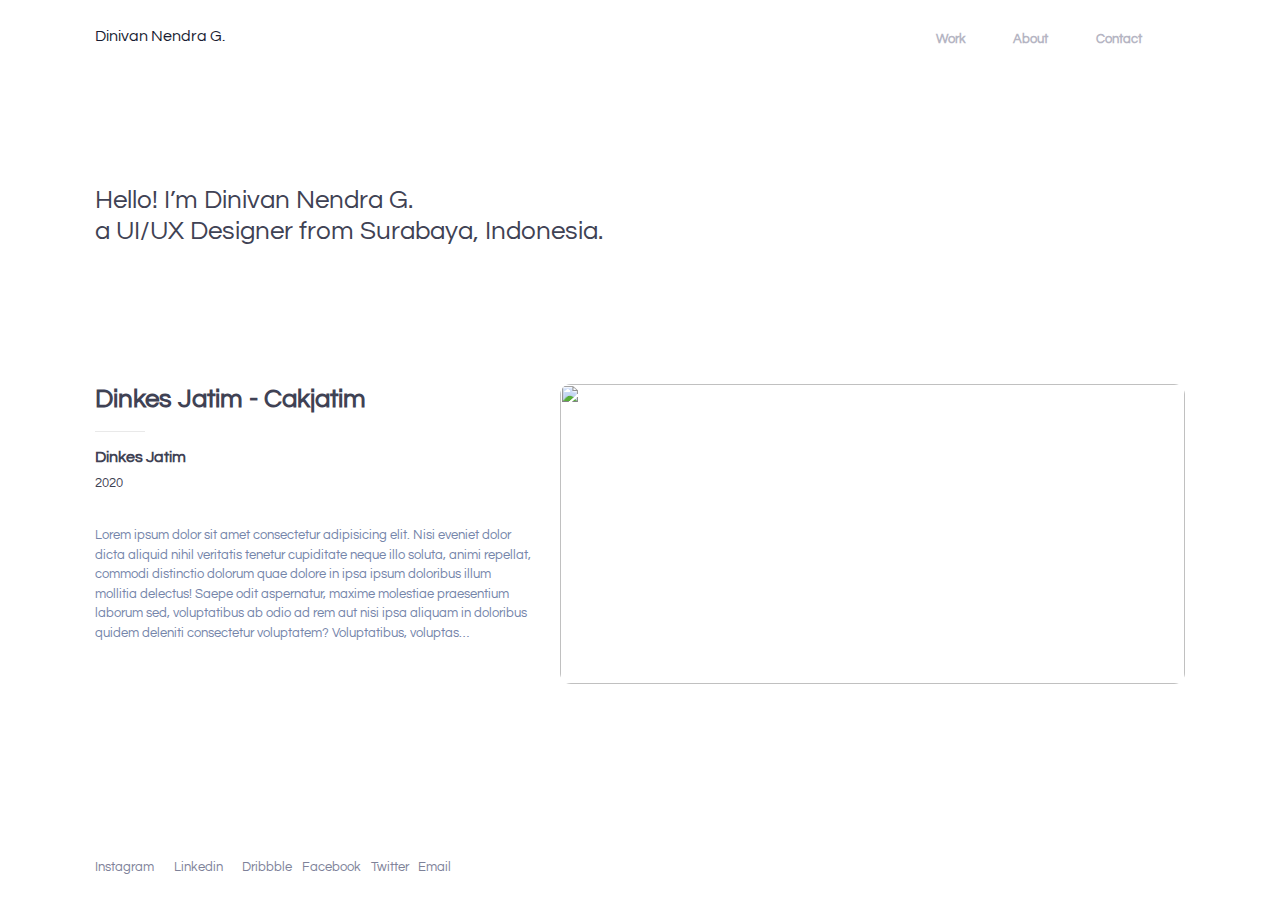
==== index.html @ 800d66a4 "first" ====
<!DOCTYPE html>
<html lang="en">
	<!--begin::Head-->
	<head><base href="">
		<meta charset="utf-8" />
		<title>HubHall | The power of stories</title>
		<meta name="description" content="Updates and statistics" />
		<meta name="viewport" content="width=device-width, initial-scale=1, shrink-to-fit=no" />
		<!--begin::Fonts-->
		<link rel="stylesheet" href="https://fonts.googleapis.com/css?family=Poppins:300,400,500,600,700" />
		<!--end::Fonts-->
		<!--begin::Global Theme Styles(used by all pages)-->
		<!-- <link href="assets/plugins/global/plugins.bundle.css" rel="stylesheet" type="text/css" /> -->
		<!-- <link href="assets/plugins/custom/prismjs/prismjs.bundle.css" rel="stylesheet" type="text/css" /> -->
        <link href="css/style.bundle.css" rel="stylesheet" type="text/css" />
        <link href="css/custom.css" rel="stylesheet" type="text/css" />
		<!--end::Global Theme Styles-->
		<!--begin::Layout Themes(used by all pages)-->
		<!--end::Layout Themes-->
		<link rel="shortcut icon" href="media/ico.png" />
	</head>
	<!--end::Head-->
	<!--begin::Body-->
	<body id="kt_body" class="quick-panel-right demo-panel-right offcanvas-right header-fixed header-mobile-fixed aside-enabled aside-static page-loading">
		<!--begin::Main-->
		<!--begin::Header Mobile-->
		<div id="kt_header_mobile" class="header-mobile header-mobile-fixed">
			<!--begin::Logo-->
			<a href="index.html">
				<!-- <img alt="Logo" src="media/HubHall.png" class="logo-default max-h-30px" /> -->
				Dinivan Nendra Gunawan
			</a>
			<!--end::Logo-->
			<!--begin::Toolbar-->
			<div class="d-flex align-items-center">
				<button class="btn p-0 burger-icon rounded-0 burger-icon-left" id="kt_aside_tablet_and_mobile_toggle">
					<span></span>
				</button>
				<button class="btn btn-hover-text-primary p-0 ml-3" id="kt_header_mobile_topbar_toggle">
					<span class="svg-icon svg-icon-xl">
						<!--begin::Svg Icon | path:assets/media/svg/icons/General/User.svg-->
						<svg xmlns="http://www.w3.org/2000/svg" xmlns:xlink="http://www.w3.org/1999/xlink" width="24px" height="24px" viewBox="0 0 24 24" version="1.1">
							<g stroke="none" stroke-width="1" fill="none" fill-rule="evenodd">
								<polygon points="0 0 24 0 24 24 0 24" />
								<path d="M12,11 C9.790861,11 8,9.209139 8,7 C8,4.790861 9.790861,3 12,3 C14.209139,3 16,4.790861 16,7 C16,9.209139 14.209139,11 12,11 Z" fill="#000000" fill-rule="nonzero" opacity="0.3" />
								<path d="M3.00065168,20.1992055 C3.38825852,15.4265159 7.26191235,13 11.9833413,13 C16.7712164,13 20.7048837,15.2931929 20.9979143,20.2 C21.0095879,20.3954741 20.9979143,21 20.2466999,21 C16.541124,21 11.0347247,21 3.72750223,21 C3.47671215,21 2.97953825,20.45918 3.00065168,20.1992055 Z" fill="#000000" fill-rule="nonzero" />
							</g>
						</svg>
						<!--end::Svg Icon-->
					</span>
				</button>
			</div>
			<!--end::Toolbar-->
		</div>
		<!--end::Header Mobile-->
		<div class="d-flex flex-column flex-root">
			<!--begin::Page-->
			<div class="d-flex flex-row flex-column-fluid page">
				<!--begin::Wrapper-->
				<div class="d-flex flex-column flex-row-fluid wrapper" id="kt_wrapper">
					<!--begin::Header-->
					<div id="kt_header" class="header header-fixed">
						<!--begin::Container-->
						<div class="container d-flex align-items-stretch justify-content-between">
							<!--begin::Left-->
							<div class="d-none d-lg-flex align-items-center mr-3">
								<!--begin::Logo-->
								<a href="index.html" class="text-dark font-weight-bold h5">
									<!-- <img alt="Logo" src="media/HubHall.png" class="logo-sticky max-h-35px" /> -->
									Dinivan Nendra G.
								</a>
								<!--end::Logo-->
							</div>
							<!--end::Left-->
							<!--begin::Topbar-->
							<div class="topbar">
								<!--begin::Tablet & Mobile Search-->
								<div class="dropdown d-flex d-lg-none">
									<!--begin::Toggle-->
									<div class="topbar-item" data-toggle="dropdown" data-offset="10px,0px">
										<div class="btn btn-icon btn-clean btn-lg btn-dropdown mr-1">
											<span class="svg-icon svg-icon-xl">
												<!--begin::Svg Icon | path:assets/media/svg/icons/General/Search.svg-->
												<svg xmlns="http://www.w3.org/2000/svg" xmlns:xlink="http://www.w3.org/1999/xlink" width="24px" height="24px" viewBox="0 0 24 24" version="1.1">
													<g stroke="none" stroke-width="1" fill="none" fill-rule="evenodd">
														<rect x="0" y="0" width="24" height="24" />
														<path d="M14.2928932,16.7071068 C13.9023689,16.3165825 13.9023689,15.6834175 14.2928932,15.2928932 C14.6834175,14.9023689 15.3165825,14.9023689 15.7071068,15.2928932 L19.7071068,19.2928932 C20.0976311,19.6834175 20.0976311,20.3165825 19.7071068,20.7071068 C19.3165825,21.0976311 18.6834175,21.0976311 18.2928932,20.7071068 L14.2928932,16.7071068 Z" fill="#000000" fill-rule="nonzero" opacity="0.3" />
														<path d="M11,16 C13.7614237,16 16,13.7614237 16,11 C16,8.23857625 13.7614237,6 11,6 C8.23857625,6 6,8.23857625 6,11 C6,13.7614237 8.23857625,16 11,16 Z M11,18 C7.13400675,18 4,14.8659932 4,11 C4,7.13400675 7.13400675,4 11,4 C14.8659932,4 18,7.13400675 18,11 C18,14.8659932 14.8659932,18 11,18 Z" fill="#000000" fill-rule="nonzero" />
													</g>
												</svg>
												<!--end::Svg Icon-->
											</span>
										</div>
									</div>
									<!--end::Toggle-->
									<!--begin::Dropdown-->
									<div class="dropdown-menu p-0 m-0 dropdown-menu-right dropdown-menu-anim-up dropdown-menu-lg">
										<div class="quick-search quick-search-dropdown" id="kt_quick_search_dropdown">
											<!--begin:Form-->
											<form method="get" class="quick-search-form">
												<div class="input-group">
													<div class="input-group-prepend">
														<span class="input-group-text">
															<span class="svg-icon svg-icon-lg">
																<!--begin::Svg Icon | path:assets/media/svg/icons/General/Search.svg-->
																<svg xmlns="http://www.w3.org/2000/svg" xmlns:xlink="http://www.w3.org/1999/xlink" width="24px" height="24px" viewBox="0 0 24 24" version="1.1">
																	<g stroke="none" stroke-width="1" fill="none" fill-rule="evenodd">
																		<rect x="0" y="0" width="24" height="24" />
																		<path d="M14.2928932,16.7071068 C13.9023689,16.3165825 13.9023689,15.6834175 14.2928932,15.2928932 C14.6834175,14.9023689 15.3165825,14.9023689 15.7071068,15.2928932 L19.7071068,19.2928932 C20.0976311,19.6834175 20.0976311,20.3165825 19.7071068,20.7071068 C19.3165825,21.0976311 18.6834175,21.0976311 18.2928932,20.7071068 L14.2928932,16.7071068 Z" fill="#000000" fill-rule="nonzero" opacity="0.3" />
																		<path d="M11,16 C13.7614237,16 16,13.7614237 16,11 C16,8.23857625 13.7614237,6 11,6 C8.23857625,6 6,8.23857625 6,11 C6,13.7614237 8.23857625,16 11,16 Z M11,18 C7.13400675,18 4,14.8659932 4,11 C4,7.13400675 7.13400675,4 11,4 C14.8659932,4 18,7.13400675 18,11 C18,14.8659932 14.8659932,18 11,18 Z" fill="#000000" fill-rule="nonzero" />
																	</g>
																</svg>
																<!--end::Svg Icon-->
															</span>
														</span>
													</div>
													<input type="text" class="form-control" placeholder="Search..." />
													<div class="input-group-append">
														<span class="input-group-text">
															<i class="quick-search-close ki ki-close icon-sm text-muted"></i>
														</span>
													</div>
												</div>
											</form>
											<!--end::Form-->
											<!--begin::Scroll-->
											<div class="quick-search-wrapper scroll" data-scroll="true" data-height="325" data-mobile-height="200"></div>
											<!--end::Scroll-->
										</div>
									</div>
									<!--end::Dropdown-->
								</div>
								<!--end::Tablet & Mobile Search-->
								<!--begin::Create-->
								<div class="dropdown">
									<!--begin::Toggle-->
									<div class="topbar-item mr-4" data-toggle="dropdown" data-offset="10px,0px">
										<a href="javascript:;" class="btn font-weight-bolder btn-md btn-clean px-5 mr-4">Work</a>
										<a href="javascript:;" class="btn font-weight-bolder btn-md btn-clean px-5 mr-4">About</a>
										<a href="javascript:;" class="btn font-weight-bolder btn-md btn-clean px-5 mr-4">Contact</a>
										<!-- <div class="btn font-weight-bolder btn-md btn-dark px-5">Get Started</div> -->
									</div>
									<!--end::Toggle-->
								</div>
								<!--end::Create-->
							</div>
							<!--end::Topbar-->
						</div>
						<!--end::Container-->
					</div>
					<!--end::Header-->
					<!--begin::Content-->
					<div class="content d-flex flex-column flex-column-fluid" id="kt_content">
						<!--begin::Entry-->
						<div class="d-flex flex-column-fluid">
							<!--begin::Container-->
							<div class="container">
								<section class="my-20">
									<div class="row">
										<h1 class="col-8 font-weight-normal">Hello! I’m Dinivan Nendra G. <br>a UI/UX Designer from Surabaya, Indonesia.</h1>
									</div>
								</section>

								<section>
									<div class="row mt-40">
										<div class="col-lg-5 col-md-5 col-sm-12 col-xs-12  ">
											<h1 class="font-weight-bolder">Dinkes Jatim - Cakjatim</h1>
											<p class="divider"></p>
											<h5 class="font-weight-bolder">Dinkes Jatim</h5>
											<p class="font-weight-bold">2020</p>

											<div class="mt-10">
												<p class="desc">Lorem ipsum dolor sit amet consectetur adipisicing elit. Nisi eveniet dolor dicta aliquid nihil veritatis tenetur cupiditate neque illo soluta, animi repellat, commodi distinctio dolorum quae dolore in ipsa ipsum doloribus illum mollitia delectus! Saepe odit aspernatur, maxime molestiae praesentium laborum sed, voluptatibus ab odio ad rem aut nisi ipsa aliquam in doloribus quidem deleniti consectetur voluptatem? Voluptatibus, voluptas consequuntur excepturi facere harum quis, similique soluta in distinctio ea quae aperiam fugiat iure ipsum aliquid. Hic quam, distinctio quod earum recusandae, dicta accusantium optio laudantium reiciendis temporibus eum voluptates non quibusdam dignissimos ab veniam commodi at perspiciatis quae adipisci provident?</p>
											</div>
										</div>
										<div class="col-lg-7 col-md-7 col-sm-12 col-xs-12  ">
											<img class="rounded img-thumbnail-projects" src="https://images.unsplash.com/photo-1506729623306-b5a934d88b53?ixid=MXwxMjA3fDB8MHxwaG90by1wYWdlfHx8fGVufDB8fHw%3D&ixlib=rb-1.2.1&auto=format&fit=crop&w=750&q=80" alt="">
										</div>
									</div>
								</section>
							</div>
                            <!--end::Container-->
						</div>
						<!--end::Entry-->
					</div>
					<!--end::Content-->
					<!--begin::Footer-->
					<div class="footer py-4 d-flex flex-lg-column" id="kt_footer">
						<!--begin::Container-->
						<div class="container d-flex flex-column flex-md-row align-items-center justify-content-between">
							<!--begin::Nav-->
							<div class="nav nav-dark order-2 order-md-1">
								<a href="https://www.instagram.com/dinivan.nendra/" target="_blank" class="nav-link pr-3 pl-0">Instagram</a>
								<a href="https://www.linkedin.com/in/dinivan-nendra-gunawan-bb0a64122/" target="_blank" class="nav-link px-3">Linkedin</a>
                                <a href="https://dribbble.com/unaivan" target="_blank" class="nav-link pl-3 pr-0">Dribbble</a>
								<a href="https://www.facebook.com/dean.n.indra/" target="_blank" class="nav-link pl-3 pr-0">Facebook</a>
								<a href="https://twitter.com/unaivan_" target="_blank" class="nav-link pl-3 pr-0">Twitter</a>
								<a href="mailto:dinivannendragunawan@gmail.com" class="nav-link pl-3 pr-0">Email</a>
							</div>
							<!--end::Nav-->
							<!--begin::Copyright-->
							<!-- <div class="text-dark order-1 order-md-2">
								<a href="javascript:;" class="text-dark-75 text-hover-primary h5 font-weight-bold">HubHall &trade;</a>
							</div> -->
							<!--end::Copyright-->
						</div>
						<!--end::Container-->
					</div>
					<!--end::Footer-->
				</div>
				<!--end::Wrapper-->
			</div>
			<!--end::Page-->
		</div>
		<!--end::Main-->
		<!--begin::Scrolltop-->
		<div id="kt_scrolltop" class="scrolltop">
			<span class="svg-icon">
				<!--begin::Svg Icon | path:assets/media/svg/icons/Navigation/Up-2.svg-->
				<svg xmlns="http://www.w3.org/2000/svg" xmlns:xlink="http://www.w3.org/1999/xlink" width="24px" height="24px" viewBox="0 0 24 24" version="1.1">
					<g stroke="none" stroke-width="1" fill="none" fill-rule="evenodd">
						<polygon points="0 0 24 0 24 24 0 24" />
						<rect fill="#000000" opacity="0.3" x="11" y="10" width="2" height="10" rx="1" />
						<path d="M6.70710678,12.7071068 C6.31658249,13.0976311 5.68341751,13.0976311 5.29289322,12.7071068 C4.90236893,12.3165825 4.90236893,11.6834175 5.29289322,11.2928932 L11.2928932,5.29289322 C11.6714722,4.91431428 12.2810586,4.90106866 12.6757246,5.26284586 L18.6757246,10.7628459 C19.0828436,11.1360383 19.1103465,11.7686056 18.7371541,12.1757246 C18.3639617,12.5828436 17.7313944,12.6103465 17.3242754,12.2371541 L12.0300757,7.38413782 L6.70710678,12.7071068 Z" fill="#000000" fill-rule="nonzero" />
					</g>
				</svg>
				<!--end::Svg Icon-->
			</span>
		</div>
		<!--end::Scrolltop-->
		<!--begin::Global Config(global config for global JS scripts)-->
		<script>var KTAppSettings = { "breakpoints": { "sm": 576, "md": 768, "lg": 992, "xl": 1200, "xxl": 1200 }, "colors": { "theme": { "base": { "white": "#ffffff", "primary": "#6993FF", "secondary": "#E5EAEE", "success": "#1BC5BD", "info": "#8950FC", "warning": "#FFA800", "danger": "#F64E60", "light": "#F3F6F9", "dark": "#212121" }, "light": { "white": "#ffffff", "primary": "#E1E9FF", "secondary": "#ECF0F3", "success": "#C9F7F5", "info": "#EEE5FF", "warning": "#FFF4DE", "danger": "#FFE2E5", "light": "#F3F6F9", "dark": "#D6D6E0" }, "inverse": { "white": "#ffffff", "primary": "#ffffff", "secondary": "#212121", "success": "#ffffff", "info": "#ffffff", "warning": "#ffffff", "danger": "#ffffff", "light": "#464E5F", "dark": "#ffffff" } }, "gray": { "gray-100": "#F3F6F9", "gray-200": "#ECF0F3", "gray-300": "#E5EAEE", "gray-400": "#D6D6E0", "gray-500": "#B5B5C3", "gray-600": "#80808F", "gray-700": "#464E5F", "gray-800": "#1B283F", "gray-900": "#212121" } }, "font-family": "Poppins" };</script>
		<!--end::Global Config-->
		<!--begin::Global Theme Bundle(used by all pages)-->
		<!-- <script src="assets/plugins/global/plugins.bundle.js"></script>
		<script src="assets/plugins/custom/prismjs/prismjs.bundle.js"></script>
		<script src="assets/js/scripts.bundle.js"></script> -->
		<!--end::Global Theme Bundle-->
		<!--begin::Page Scripts(used by this page)-->
		<!-- <script src="assets/js/pages/widgets.js"></script> -->
		<!--end::Page Scripts-->

		<script src="js/js.js"></script>
	</body>
	<!--end::Body-->
</html>
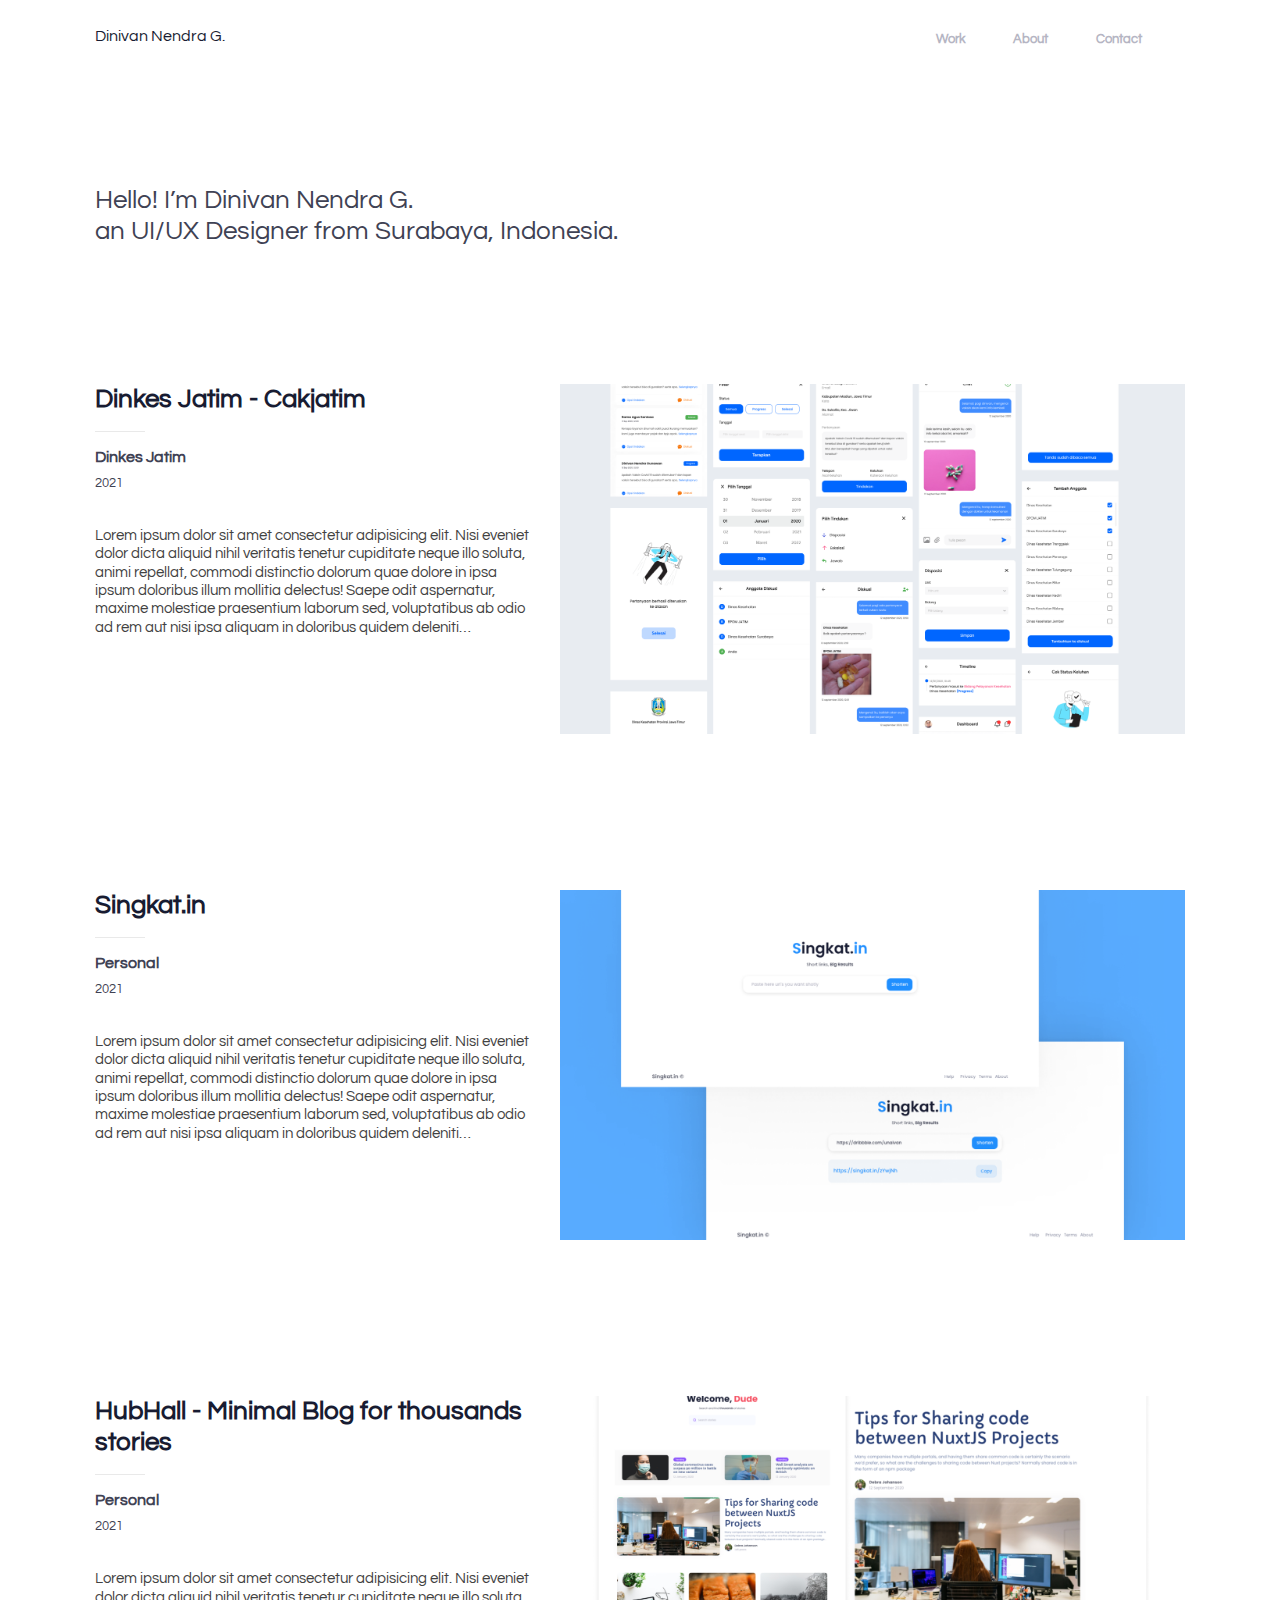
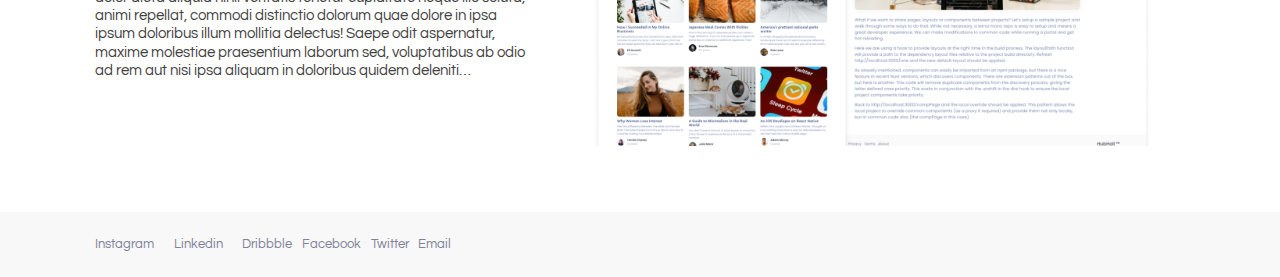
==== commit 3fbe911f: "fixing mobile responsive" ====
--- a/index.html
+++ b/index.html
@@ -3,15 +3,15 @@
 	<!--begin::Head-->
 	<head><base href="">
 		<meta charset="utf-8" />
-		<title>HubHall | The power of stories</title>
+		<title>Dinivan Nendra Gunawan | UI/UX Designer</title>
 		<meta name="description" content="Updates and statistics" />
 		<meta name="viewport" content="width=device-width, initial-scale=1, shrink-to-fit=no" />
 		<!--begin::Fonts-->
 		<link rel="stylesheet" href="https://fonts.googleapis.com/css?family=Poppins:300,400,500,600,700" />
 		<!--end::Fonts-->
 		<!--begin::Global Theme Styles(used by all pages)-->
-		<!-- <link href="assets/plugins/global/plugins.bundle.css" rel="stylesheet" type="text/css" /> -->
-		<!-- <link href="assets/plugins/custom/prismjs/prismjs.bundle.css" rel="stylesheet" type="text/css" /> -->
+		<link href="css/plugins.bundle.css" rel="stylesheet" type="text/css" />
+		<link href="css/prismjs.bundle.css" rel="stylesheet" type="text/css" />
         <link href="css/style.bundle.css" rel="stylesheet" type="text/css" />
         <link href="css/custom.css" rel="stylesheet" type="text/css" />
 		<!--end::Global Theme Styles-->
@@ -37,17 +37,7 @@
 					<span></span>
 				</button>
 				<button class="btn btn-hover-text-primary p-0 ml-3" id="kt_header_mobile_topbar_toggle">
-					<span class="svg-icon svg-icon-xl">
-						<!--begin::Svg Icon | path:assets/media/svg/icons/General/User.svg-->
-						<svg xmlns="http://www.w3.org/2000/svg" xmlns:xlink="http://www.w3.org/1999/xlink" width="24px" height="24px" viewBox="0 0 24 24" version="1.1">
-							<g stroke="none" stroke-width="1" fill="none" fill-rule="evenodd">
-								<polygon points="0 0 24 0 24 24 0 24" />
-								<path d="M12,11 C9.790861,11 8,9.209139 8,7 C8,4.790861 9.790861,3 12,3 C14.209139,3 16,4.790861 16,7 C16,9.209139 14.209139,11 12,11 Z" fill="#000000" fill-rule="nonzero" opacity="0.3" />
-								<path d="M3.00065168,20.1992055 C3.38825852,15.4265159 7.26191235,13 11.9833413,13 C16.7712164,13 20.7048837,15.2931929 20.9979143,20.2 C21.0095879,20.3954741 20.9979143,21 20.2466999,21 C16.541124,21 11.0347247,21 3.72750223,21 C3.47671215,21 2.97953825,20.45918 3.00065168,20.1992055 Z" fill="#000000" fill-rule="nonzero" />
-							</g>
-						</svg>
-						<!--end::Svg Icon-->
-					</span>
+					
 				</button>
 			</div>
 			<!--end::Toolbar-->
@@ -136,7 +126,7 @@
 									<!--begin::Toggle-->
 									<div class="topbar-item mr-4" data-toggle="dropdown" data-offset="10px,0px">
 										<a href="javascript:;" class="btn font-weight-bolder btn-md btn-clean px-5 mr-4">Work</a>
-										<a href="javascript:;" class="btn font-weight-bolder btn-md btn-clean px-5 mr-4">About</a>
+										<a href="about.html" class="btn font-weight-bolder btn-md btn-clean px-5 mr-4">About</a>
 										<a href="javascript:;" class="btn font-weight-bolder btn-md btn-clean px-5 mr-4">Contact</a>
 										<!-- <div class="btn font-weight-bolder btn-md btn-dark px-5">Get Started</div> -->
 									</div>
@@ -157,26 +147,12 @@
 							<div class="container">
 								<section class="my-20">
 									<div class="row">
-										<h1 class="col-8 font-weight-normal">Hello! I’m Dinivan Nendra G. <br>a UI/UX Designer from Surabaya, Indonesia.</h1>
+										<h1 class="col-md-8 col-lg-8 col-sm-12 col-xs-12 font-weight-normal ">Hello! I’m Dinivan Nendra G. <br>an UI/UX Designer from Surabaya, Indonesia.</h1>
 									</div>
 								</section>
 
-								<section>
-									<div class="row mt-40">
-										<div class="col-lg-5 col-md-5 col-sm-12 col-xs-12  ">
-											<h1 class="font-weight-bolder">Dinkes Jatim - Cakjatim</h1>
-											<p class="divider"></p>
-											<h5 class="font-weight-bolder">Dinkes Jatim</h5>
-											<p class="font-weight-bold">2020</p>
-
-											<div class="mt-10">
-												<p class="desc">Lorem ipsum dolor sit amet consectetur adipisicing elit. Nisi eveniet dolor dicta aliquid nihil veritatis tenetur cupiditate neque illo soluta, animi repellat, commodi distinctio dolorum quae dolore in ipsa ipsum doloribus illum mollitia delectus! Saepe odit aspernatur, maxime molestiae praesentium laborum sed, voluptatibus ab odio ad rem aut nisi ipsa aliquam in doloribus quidem deleniti consectetur voluptatem? Voluptatibus, voluptas consequuntur excepturi facere harum quis, similique soluta in distinctio ea quae aperiam fugiat iure ipsum aliquid. Hic quam, distinctio quod earum recusandae, dicta accusantium optio laudantium reiciendis temporibus eum voluptates non quibusdam dignissimos ab veniam commodi at perspiciatis quae adipisci provident?</p>
-											</div>
-										</div>
-										<div class="col-lg-7 col-md-7 col-sm-12 col-xs-12  ">
-											<img class="rounded img-thumbnail-projects" src="https://images.unsplash.com/photo-1506729623306-b5a934d88b53?ixid=MXwxMjA3fDB8MHxwaG90by1wYWdlfHx8fGVufDB8fHw%3D&ixlib=rb-1.2.1&auto=format&fit=crop&w=750&q=80" alt="">
-										</div>
-									</div>
+								<section id="projects">
+									
 								</section>
 							</div>
                             <!--end::Container-->
@@ -185,7 +161,7 @@
 					</div>
 					<!--end::Content-->
 					<!--begin::Footer-->
-					<div class="footer py-4 d-flex flex-lg-column" id="kt_footer">
+					<div class="footer py-4 d-flex flex-lg-column bg-footer" id="kt_footer">
 						<!--begin::Container-->
 						<div class="container d-flex flex-column flex-md-row align-items-center justify-content-between">
 							<!--begin::Nav-->
@@ -232,15 +208,15 @@
 		<script>var KTAppSettings = { "breakpoints": { "sm": 576, "md": 768, "lg": 992, "xl": 1200, "xxl": 1200 }, "colors": { "theme": { "base": { "white": "#ffffff", "primary": "#6993FF", "secondary": "#E5EAEE", "success": "#1BC5BD", "info": "#8950FC", "warning": "#FFA800", "danger": "#F64E60", "light": "#F3F6F9", "dark": "#212121" }, "light": { "white": "#ffffff", "primary": "#E1E9FF", "secondary": "#ECF0F3", "success": "#C9F7F5", "info": "#EEE5FF", "warning": "#FFF4DE", "danger": "#FFE2E5", "light": "#F3F6F9", "dark": "#D6D6E0" }, "inverse": { "white": "#ffffff", "primary": "#ffffff", "secondary": "#212121", "success": "#ffffff", "info": "#ffffff", "warning": "#ffffff", "danger": "#ffffff", "light": "#464E5F", "dark": "#ffffff" } }, "gray": { "gray-100": "#F3F6F9", "gray-200": "#ECF0F3", "gray-300": "#E5EAEE", "gray-400": "#D6D6E0", "gray-500": "#B5B5C3", "gray-600": "#80808F", "gray-700": "#464E5F", "gray-800": "#1B283F", "gray-900": "#212121" } }, "font-family": "Poppins" };</script>
 		<!--end::Global Config-->
 		<!--begin::Global Theme Bundle(used by all pages)-->
-		<!-- <script src="assets/plugins/global/plugins.bundle.js"></script>
-		<script src="assets/plugins/custom/prismjs/prismjs.bundle.js"></script>
-		<script src="assets/js/scripts.bundle.js"></script> -->
+		<script src="js/plugins.bundle.js"></script>
+		<script src="js/prismjs.bundle.js"></script>
+		<script src="js/scripts.bundle.js"></script>
 		<!--end::Global Theme Bundle-->
 		<!--begin::Page Scripts(used by this page)-->
 		<!-- <script src="assets/js/pages/widgets.js"></script> -->
 		<!--end::Page Scripts-->
 
-		<script src="js/js.js"></script>
+		<script src="js/index.js"></script>
 	</body>
 	<!--end::Body-->
 </html>--- a/css/plugins.bundle.css
+++ b/css/plugins.bundle.css
@@ -0,0 +1,25773 @@
+@charset "UTF-8";
+/*
+ * Container style
+ */
+.ps {
+  overflow: hidden !important;
+  overflow-anchor: none;
+  -ms-overflow-style: none;
+  touch-action: auto;
+  -ms-touch-action: auto; }
+
+/*
+ * Scrollbar rail styles
+ */
+.ps__rail-x {
+  display: none;
+  opacity: 0;
+  transition: background-color .2s linear, opacity .2s linear;
+  -webkit-transition: background-color .2s linear, opacity .2s linear;
+  height: 15px;
+  /* there must be 'bottom' or 'top' for ps__rail-x */
+  bottom: 0px;
+  /* please don't change 'position' */
+  position: absolute; }
+
+.ps__rail-y {
+  display: none;
+  opacity: 0;
+  transition: background-color .2s linear, opacity .2s linear;
+  -webkit-transition: background-color .2s linear, opacity .2s linear;
+  width: 15px;
+  /* there must be 'right' or 'left' for ps__rail-y */
+  right: 0;
+  /* please don't change 'position' */
+  position: absolute; }
+
+.ps--active-x > .ps__rail-x,
+.ps--active-y > .ps__rail-y {
+  display: block;
+  background-color: transparent; }
+
+.ps:hover > .ps__rail-x,
+.ps:hover > .ps__rail-y,
+.ps--focus > .ps__rail-x,
+.ps--focus > .ps__rail-y,
+.ps--scrolling-x > .ps__rail-x,
+.ps--scrolling-y > .ps__rail-y {
+  opacity: 0.6; }
+
+.ps .ps__rail-x:hover,
+.ps .ps__rail-y:hover,
+.ps .ps__rail-x:focus,
+.ps .ps__rail-y:focus,
+.ps .ps__rail-x.ps--clicking,
+.ps .ps__rail-y.ps--clicking {
+  background-color: #eee;
+  opacity: 0.9; }
+
+/*
+ * Scrollbar thumb styles
+ */
+.ps__thumb-x {
+  background-color: #aaa;
+  border-radius: 6px;
+  transition: background-color .2s linear, height .2s ease-in-out;
+  -webkit-transition: background-color .2s linear, height .2s ease-in-out;
+  height: 6px;
+  /* there must be 'bottom' for ps__thumb-x */
+  bottom: 2px;
+  /* please don't change 'position' */
+  position: absolute; }
+
+.ps__thumb-y {
+  background-color: #aaa;
+  border-radius: 6px;
+  transition: background-color .2s linear, width .2s ease-in-out;
+  -webkit-transition: background-color .2s linear, width .2s ease-in-out;
+  width: 6px;
+  /* there must be 'right' for ps__thumb-y */
+  right: 2px;
+  /* please don't change 'position' */
+  position: absolute; }
+
+.ps__rail-x:hover > .ps__thumb-x,
+.ps__rail-x:focus > .ps__thumb-x,
+.ps__rail-x.ps--clicking .ps__thumb-x {
+  background-color: #999;
+  height: 11px; }
+
+.ps__rail-y:hover > .ps__thumb-y,
+.ps__rail-y:focus > .ps__thumb-y,
+.ps__rail-y.ps--clicking .ps__thumb-y {
+  background-color: #999;
+  width: 11px; }
+
+/* MS supports */
+@supports (-ms-overflow-style: none) {
+  .ps {
+    overflow: auto !important; } }
+
+@media screen and (-ms-high-contrast: active), (-ms-high-contrast: none) {
+  .ps {
+    overflow: auto !important; } }
+
+/*
+  	Keenthemes Icons Font: Ki
+  	Creation date: 03/08/2020
+ */
+@font-face {
+  font-family: "Ki";
+  src: url("fonts/keenthemes-icons/Ki.eot");
+  src: url("fonts/keenthemes-icons/Ki.eot?#iefix") format("embedded-opentype"), url("fonts/keenthemes-icons/Ki.woff") format("woff"), url("fonts/keenthemes-icons/Ki.ttf") format("truetype"), url("fonts/keenthemes-icons/Ki.svg#Ki") format("svg");
+  font-weight: normal;
+  font-style: normal; }
+
+.ki {
+  font-size: 1rem; }
+
+.ki:before {
+  font-family: "Ki";
+  font-style: normal;
+  font-weight: normal;
+  font-variant: normal;
+  line-height: 1;
+  text-decoration: inherit;
+  text-rendering: optimizeLegibility;
+  text-transform: none;
+  -moz-osx-font-smoothing: grayscale;
+  -webkit-font-smoothing: antialiased;
+  font-smoothing: antialiased; }
+
+.ki-double-arrow-next:before {
+  content: "\f100"; }
+
+.ki-double-arrow-back:before {
+  content: "\f101"; }
+
+.ki-double-arrow-down:before {
+  content: "\f102"; }
+
+.ki-double-arrow-up:before {
+  content: "\f103"; }
+
+.ki-long-arrow-back:before {
+  content: "\f104"; }
+
+.ki-arrow-next:before {
+  content: "\f105"; }
+
+.ki-arrow-back:before {
+  content: "\f106"; }
+
+.ki-long-arrow-next:before {
+  content: "\f107"; }
+
+.ki-check:before {
+  content: "\f108"; }
+
+.ki-arrow-down:before {
+  content: "\f109"; }
+
+.ki-minus:before {
+  content: "\f10a"; }
+
+.ki-long-arrow-down:before {
+  content: "\f10b"; }
+
+.ki-long-arrow-up:before {
+  content: "\f10c"; }
+
+.ki-plus:before {
+  content: "\f10d"; }
+
+.ki-arrow-up:before {
+  content: "\f10e"; }
+
+.ki-round:before {
+  content: "\f10f"; }
+
+.ki-reload:before {
+  content: "\f110"; }
+
+.ki-refresh:before {
+  content: "\f111"; }
+
+.ki-solid-plus:before {
+  content: "\f112"; }
+
+.ki-bold-close:before {
+  content: "\f113"; }
+
+.ki-solid-minus:before {
+  content: "\f114"; }
+
+.ki-hide:before {
+  content: "\f115"; }
+
+.ki-code:before {
+  content: "\f116"; }
+
+.ki-copy:before {
+  content: "\f117"; }
+
+.ki-up-and-down:before {
+  content: "\f118"; }
+
+.ki-left-and-right:before {
+  content: "\f119"; }
+
+.ki-bold-triangle-bottom:before {
+  content: "\f11a"; }
+
+.ki-bold-triangle-right:before {
+  content: "\f11b"; }
+
+.ki-bold-triangle-top:before {
+  content: "\f11c"; }
+
+.ki-bold-triangle-left:before {
+  content: "\f11d"; }
+
+.ki-bold-double-arrow-up:before {
+  content: "\f11e"; }
+
+.ki-bold-double-arrow-next:before {
+  content: "\f11f"; }
+
+.ki-bold-double-arrow-back:before {
+  content: "\f120"; }
+
+.ki-bold-double-arrow-down:before {
+  content: "\f121"; }
+
+.ki-bold-arrow-down:before {
+  content: "\f122"; }
+
+.ki-bold-arrow-next:before {
+  content: "\f123"; }
+
+.ki-bold-arrow-back:before {
+  content: "\f124"; }
+
+.ki-bold-arrow-up:before {
+  content: "\f125"; }
+
+.ki-bold-check:before {
+  content: "\f126"; }
+
+.ki-bold-wide-arrow-down:before {
+  content: "\f127"; }
+
+.ki-bold-wide-arrow-up:before {
+  content: "\f128"; }
+
+.ki-bold-wide-arrow-next:before {
+  content: "\f129"; }
+
+.ki-bold-wide-arrow-back:before {
+  content: "\f12a"; }
+
+.ki-bold-long-arrow-up:before {
+  content: "\f12b"; }
+
+.ki-bold-long-arrow-down:before {
+  content: "\f12c"; }
+
+.ki-bold-long-arrow-back:before {
+  content: "\f12d"; }
+
+.ki-bold-long-arrow-next:before {
+  content: "\f12e"; }
+
+.ki-bold-check-1:before {
+  content: "\f12f"; }
+
+.ki-close:before {
+  content: "\f130"; }
+
+.ki-more-ver:before {
+  content: "\f131"; }
+
+.ki-bold-more-ver:before {
+  content: "\f132"; }
+
+.ki-more-hor:before {
+  content: "\f133"; }
+
+.ki-bold-more-hor:before {
+  content: "\f134"; }
+
+.ki-bold-menu:before {
+  content: "\f135"; }
+
+.ki-drag:before {
+  content: "\f136"; }
+
+.ki-bold-sort:before {
+  content: "\f137"; }
+
+.ki-eye:before {
+  content: "\f138"; }
+
+.ki-outline-info:before {
+  content: "\f139"; }
+
+.ki-menu:before {
+  content: "\f13a"; }
+
+.ki-menu-grid:before {
+  content: "\f13b"; }
+
+.ki-wrench:before {
+  content: "\f13c"; }
+
+.ki-gear:before {
+  content: "\f13d"; }
+
+.ki-info:before {
+  content: "\f13e"; }
+
+.ki-calendar-2:before {
+  content: "\f13f"; }
+
+.ki-calendar:before {
+  content: "\f140"; }
+
+.ki-calendar-today:before {
+  content: "\f141"; }
+
+.ki-clock:before {
+  content: "\f142"; }
+
+.ki-dots:before {
+  content: "\f143"; }
+
+/**
+ * FormValidation (https://formvalidation.io)
+ * The best validation library for JavaScript
+ * (c) 2013 - 2020 Nguyen Huu Phuoc <me@phuoc.ng>
+ */
+.fv-sr-only {
+  display: none; }
+
+.fv-plugins-framework input::-ms-clear,
+.fv-plugins-framework textarea::-ms-clear {
+  display: none;
+  height: 0;
+  width: 0; }
+
+.fv-plugins-icon-container {
+  position: relative; }
+
+.fv-plugins-icon {
+  position: absolute;
+  right: 0;
+  text-align: center;
+  top: 0; }
+
+.fv-plugins-tooltip {
+  position: absolute;
+  z-index: 10000; }
+
+.fv-plugins-tooltip .fv-plugins-tooltip__content {
+  background: #000;
+  border-radius: 3px;
+  color: #eee;
+  padding: 10px;
+  position: relative; }
+
+.fv-plugins-tooltip .fv-plugins-tooltip__content:before {
+  border: 8px solid transparent;
+  content: '';
+  position: absolute; }
+
+.fv-plugins-tooltip--hide {
+  opacity: 0; }
+
+.fv-plugins-tooltip--top-left {
+  margin-top: 8px; }
+
+.fv-plugins-tooltip--top-left .fv-plugins-tooltip__content:before {
+  border-top-color: #000;
+  left: 8px;
+  top: 100%; }
+
+.fv-plugins-tooltip--top {
+  margin-top: 8px; }
+
+.fv-plugins-tooltip--top .fv-plugins-tooltip__content:before {
+  border-top-color: #000;
+  left: 50%;
+  margin-left: -8px;
+  top: 100%; }
+
+.fv-plugins-tooltip--top-right {
+  margin-top: 8px; }
+
+.fv-plugins-tooltip--top-right .fv-plugins-tooltip__content:before {
+  border-top-color: #000;
+  right: 8px;
+  top: 100%; }
+
+.fv-plugins-tooltip--right .fv-plugins-tooltip__content:before {
+  border-right-color: #000;
+  margin-top: -8px;
+  right: 100%;
+  top: 50%; }
+
+.fv-plugins-tooltip--bottom-right {
+  margin-top: 8px; }
+
+.fv-plugins-tooltip--bottom-right .fv-plugins-tooltip__content:before {
+  border-bottom-color: #000;
+  bottom: 100%;
+  right: 8px; }
+
+.fv-plugins-tooltip--bottom {
+  margin-top: 8px; }
+
+.fv-plugins-tooltip--bottom .fv-plugins-tooltip__content:before {
+  border-bottom-color: #000;
+  bottom: 100%;
+  left: 50%;
+  margin-left: -8px; }
+
+.fv-plugins-tooltip--bottom-left {
+  margin-top: 8px; }
+
+.fv-plugins-tooltip--bottom-left .fv-plugins-tooltip__content:before {
+  border-bottom-color: #000;
+  bottom: 100%;
+  left: 8px; }
+
+.fv-plugins-tooltip--left .fv-plugins-tooltip__content:before {
+  border-left-color: #000;
+  left: 100%;
+  margin-top: -8px;
+  top: 50%; }
+
+.fv-plugins-tooltip-icon {
+  cursor: pointer;
+  pointer-events: inherit; }
+
+.fv-plugins-bootstrap1 {
+  /* For horizontal form */
+  /* Stacked form */
+  /* Inline form */
+  /* Remove the icons generated by Bootstrap 4.2+ */ }
+
+.fv-plugins-bootstrap1 .fv-help-block {
+  color: #dc3545;
+  font-size: 80%;
+  margin-top: .25rem; }
+
+.fv-plugins-bootstrap1 .is-invalid ~ .form-check-label,
+.fv-plugins-bootstrap1 .is-valid ~ .form-check-label {
+  color: inherit; }
+
+.fv-plugins-bootstrap1 .has-danger .fv-plugins-icon {
+  color: #dc3545; }
+
+.fv-plugins-bootstrap1 .has-success .fv-plugins-icon {
+  color: #28a745; }
+
+.fv-plugins-bootstrap1 .fv-plugins-icon {
+  height: 38px;
+  line-height: 38px;
+  width: 38px; }
+
+.fv-plugins-bootstrap1 .input-group ~ .fv-plugins-icon {
+  z-index: 3; }
+
+.fv-plugins-bootstrap1 .form-group.row .fv-plugins-icon {
+  right: 15px; }
+
+.fv-plugins-bootstrap1 .form-group.row .fv-plugins-icon-check {
+  top: -7px;
+  /* labelHeight/2 - iconHeight/2 */ }
+
+.fv-plugins-bootstrap1:not(.form-inline) label ~ .fv-plugins-icon {
+  top: 32px; }
+
+.fv-plugins-bootstrap1:not(.form-inline) label ~ .fv-plugins-icon-check {
+  top: 25px; }
+
+.fv-plugins-bootstrap1:not(.form-inline) label.sr-only ~ .fv-plugins-icon-check {
+  top: -7px; }
+
+.fv-plugins-bootstrap1.form-inline .form-group {
+  -webkit-box-align: start;
+  -ms-flex-align: start;
+  align-items: flex-start;
+  -webkit-box-orient: vertical;
+  -webkit-box-direction: normal;
+  -ms-flex-direction: column;
+  flex-direction: column;
+  margin-bottom: auto; }
+
+.fv-plugins-bootstrap1 .form-control.is-valid,
+.fv-plugins-bootstrap1 .form-control.is-invalid {
+  background-image: none; }
+
+.fv-plugins-bootstrap3 .help-block {
+  margin-bottom: 0; }
+
+.fv-plugins-bootstrap3 .input-group ~ .form-control-feedback {
+  z-index: 4; }
+
+.fv-plugins-bootstrap3.form-inline .form-group {
+  vertical-align: top; }
+
+.fv-plugins-bulma {
+  /* Support add ons inside field */ }
+
+.fv-plugins-bulma .field.has-addons {
+  -ms-flex-wrap: wrap;
+  flex-wrap: wrap; }
+
+.fv-plugins-bulma .field.has-addons::after {
+  content: '';
+  width: 100%; }
+
+.fv-plugins-bulma .field.has-addons .fv-plugins-message-container {
+  -webkit-box-ordinal-group: 2;
+  -ms-flex-order: 1;
+  order: 1; }
+
+.fv-plugins-bulma .icon.fv-plugins-icon-check {
+  top: -4px; }
+
+.fv-plugins-bulma .fv-has-error .input,
+.fv-plugins-bulma .fv-has-error .textarea {
+  border: 1px solid #ff3860;
+  /* Same as .input.is-danger */ }
+
+.fv-plugins-bulma .fv-has-success .input,
+.fv-plugins-bulma .fv-has-success .textarea {
+  border: 1px solid #23d160;
+  /* Same as .input.is-success */ }
+
+.fv-plugins-foundation {
+  /* Stacked form */ }
+
+.fv-plugins-foundation .fv-plugins-icon {
+  height: 39px;
+  line-height: 39px;
+  right: 0;
+  width: 39px;
+  /* Same as height of input */ }
+
+.fv-plugins-foundation .grid-padding-x .fv-plugins-icon {
+  right: 15px; }
+
+.fv-plugins-foundation .fv-plugins-icon-container .cell {
+  position: relative; }
+
+.fv-plugins-foundation [type="checkbox"] ~ .fv-plugins-icon,
+.fv-plugins-foundation [type="checkbox"] ~ .fv-plugins-icon {
+  top: -7px;
+  /* labelHeight/2 - iconHeight/2 */ }
+
+.fv-plugins-foundation.fv-stacked-form .fv-plugins-message-container {
+  width: 100%; }
+
+.fv-plugins-foundation.fv-stacked-form label .fv-plugins-icon,
+.fv-plugins-foundation.fv-stacked-form fieldset [type="checkbox"] ~ .fv-plugins-icon,
+.fv-plugins-foundation.fv-stacked-form fieldset [type="radio"] ~ .fv-plugins-icon {
+  top: 25px;
+  /* Same as height of label */ }
+
+.fv-plugins-foundation .form-error {
+  display: block; }
+
+.fv-plugins-foundation .fv-row__success .fv-plugins-icon {
+  color: #3adb76;
+  /* Same as .success */ }
+
+.fv-plugins-foundation .fv-row__error label,
+.fv-plugins-foundation .fv-row__error fieldset legend,
+.fv-plugins-foundation .fv-row__error .fv-plugins-icon {
+  color: #cc4b37;
+  /* Same as .is-invalid-label and .form-error */ }
+
+.fv-plugins-materialize .fv-plugins-icon {
+  height: 42px;
+  /* Same as height of input */
+  line-height: 42px;
+  width: 42px; }
+
+.fv-plugins-materialize .fv-plugins-icon-check {
+  top: -10px; }
+
+.fv-plugins-materialize .fv-invalid-row .helper-text,
+.fv-plugins-materialize .fv-invalid-row .fv-plugins-icon {
+  color: #F44336; }
+
+.fv-plugins-materialize .fv-valid-row .helper-text,
+.fv-plugins-materialize .fv-valid-row .fv-plugins-icon {
+  color: #4CAF50; }
+
+.fv-plugins-milligram .fv-plugins-icon {
+  height: 38px;
+  /* Same as height of input */
+  line-height: 38px;
+  width: 38px; }
+
+.fv-plugins-milligram .column {
+  position: relative; }
+
+.fv-plugins-milligram .column .fv-plugins-icon {
+  right: 10px; }
+
+.fv-plugins-milligram .fv-plugins-icon-check {
+  top: -6px; }
+
+.fv-plugins-milligram .fv-plugins-message-container {
+  margin-bottom: 15px; }
+
+.fv-plugins-milligram.fv-stacked-form .fv-plugins-icon {
+  top: 30px; }
+
+.fv-plugins-milligram.fv-stacked-form .fv-plugins-icon-check {
+  top: 24px; }
+
+.fv-plugins-milligram .fv-invalid-row .fv-help-block,
+.fv-plugins-milligram .fv-invalid-row .fv-plugins-icon {
+  color: red; }
+
+.fv-plugins-milligram .fv-valid-row .fv-help-block,
+.fv-plugins-milligram .fv-valid-row .fv-plugins-icon {
+  color: green; }
+
+.fv-plugins-mini .fv-plugins-icon {
+  height: 42px;
+  /* Same as height of input */
+  line-height: 42px;
+  width: 42px;
+  top: 4px;
+  /* Same as input's margin top */ }
+
+.fv-plugins-mini .fv-plugins-icon-check {
+  top: -8px; }
+
+.fv-plugins-mini.fv-stacked-form .fv-plugins-icon {
+  top: 28px; }
+
+.fv-plugins-mini.fv-stacked-form .fv-plugins-icon-check {
+  top: 20px; }
+
+.fv-plugins-mini .fv-plugins-message-container {
+  margin: calc(var(--universal-margin) / 2); }
+
+.fv-plugins-mini .fv-invalid-row .fv-help-block,
+.fv-plugins-mini .fv-invalid-row .fv-plugins-icon {
+  color: var(--input-invalid-color); }
+
+.fv-plugins-mini .fv-valid-row .fv-help-block,
+.fv-plugins-mini .fv-valid-row .fv-plugins-icon {
+  color: #308732;
+  /* Same as tertiary color */ }
+
+.fv-plugins-mui .fv-plugins-icon {
+  height: 32px;
+  /* Same as height of input */
+  line-height: 32px;
+  width: 32px;
+  top: 15px;
+  right: 4px; }
+
+.fv-plugins-mui .fv-plugins-icon-check {
+  top: -6px;
+  right: -10px; }
+
+.fv-plugins-mui .fv-plugins-message-container {
+  margin: 8px 0; }
+
+.fv-plugins-mui .fv-invalid-row .fv-help-block,
+.fv-plugins-mui .fv-invalid-row .fv-plugins-icon {
+  color: #F44336; }
+
+.fv-plugins-mui .fv-valid-row .fv-help-block,
+.fv-plugins-mui .fv-valid-row .fv-plugins-icon {
+  color: #4CAF50; }
+
+.fv-plugins-pure {
+  /* Horizontal form */
+  /* Stacked form */ }
+
+.fv-plugins-pure .fv-plugins-icon {
+  height: 36px;
+  line-height: 36px;
+  width: 36px;
+  /* Height of Pure input */ }
+
+.fv-plugins-pure .fv-has-error label,
+.fv-plugins-pure .fv-has-error .fv-help-block,
+.fv-plugins-pure .fv-has-error .fv-plugins-icon {
+  color: #CA3C3C;
+  /* Same as .button-error */ }
+
+.fv-plugins-pure .fv-has-success label,
+.fv-plugins-pure .fv-has-success .fv-help-block,
+.fv-plugins-pure .fv-has-success .fv-plugins-icon {
+  color: #1CB841;
+  /* Same as .button-success */ }
+
+.fv-plugins-pure.pure-form-aligned .fv-help-block {
+  margin-top: 5px;
+  margin-left: 180px; }
+
+.fv-plugins-pure.pure-form-aligned .fv-plugins-icon-check {
+  top: -9px;
+  /* labelHeight/2 - iconHeight/2 */ }
+
+.fv-plugins-pure.pure-form-stacked .pure-control-group {
+  margin-bottom: 8px; }
+
+.fv-plugins-pure.pure-form-stacked .fv-plugins-icon {
+  top: 22px;
+  /* Same as height of label */ }
+
+.fv-plugins-pure.pure-form-stacked .fv-plugins-icon-check {
+  top: 13px; }
+
+.fv-plugins-pure.pure-form-stacked .fv-sr-only ~ .fv-plugins-icon {
+  top: -9px; }
+
+.fv-plugins-semantic.ui.form .fields.error label,
+.fv-plugins-semantic .error .fv-plugins-icon {
+  color: #9f3a38;
+  /* Same as .ui.form .field.error .input */ }
+
+.fv-plugins-semantic .fv-plugins-icon-check {
+  right: 7px; }
+
+.fv-plugins-shoelace .input-group {
+  margin-bottom: 0; }
+
+.fv-plugins-shoelace .fv-plugins-icon {
+  height: 32px;
+  line-height: 32px;
+  /* Same as height of input */
+  width: 32px;
+  top: 28px;
+  /* Same as height of label */ }
+
+.fv-plugins-shoelace .row .fv-plugins-icon {
+  right: 16px;
+  top: 0; }
+
+.fv-plugins-shoelace .fv-plugins-icon-check {
+  top: 24px; }
+
+.fv-plugins-shoelace .fv-sr-only ~ .fv-plugins-icon,
+.fv-plugins-shoelace .fv-sr-only ~ div .fv-plugins-icon {
+  top: -4px; }
+
+.fv-plugins-shoelace .input-valid .fv-help-block,
+.fv-plugins-shoelace .input-valid .fv-plugins-icon {
+  color: #2ecc40; }
+
+.fv-plugins-shoelace .input-invalid .fv-help-block,
+.fv-plugins-shoelace .input-invalid .fv-plugins-icon {
+  color: #ff4136; }
+
+.fv-plugins-spectre .input-group .fv-plugins-icon {
+  z-index: 2; }
+
+.fv-plugins-spectre .form-group .fv-plugins-icon-check {
+  right: 6px;
+  top: 10px; }
+
+.fv-plugins-spectre:not(.form-horizontal) .form-group .fv-plugins-icon-check {
+  right: 6px;
+  top: 45px; }
+
+.fv-plugins-tachyons .fv-plugins-icon {
+  height: 36px;
+  line-height: 36px;
+  width: 36px; }
+
+.fv-plugins-tachyons .fv-plugins-icon-check {
+  top: -7px; }
+
+.fv-plugins-tachyons.fv-stacked-form .fv-plugins-icon {
+  top: 34px; }
+
+.fv-plugins-tachyons.fv-stacked-form .fv-plugins-icon-check {
+  top: 24px; }
+
+.fv-plugins-turret .fv-plugins-icon {
+  height: 40px;
+  /* Same as height of input */
+  line-height: 40px;
+  width: 40px; }
+
+.fv-plugins-turret.fv-stacked-form .fv-plugins-icon {
+  top: 29px; }
+
+.fv-plugins-turret.fv-stacked-form .fv-plugins-icon-check {
+  top: 17px; }
+
+.fv-plugins-turret .fv-invalid-row .form-message,
+.fv-plugins-turret .fv-invalid-row .fv-plugins-icon {
+  color: #c00;
+  /* Same as .form-message.error */ }
+
+.fv-plugins-turret .fv-valid-row .form-message,
+.fv-plugins-turret .fv-valid-row .fv-plugins-icon {
+  color: #00b300;
+  /* Same as .form-message.success */ }
+
+.fv-plugins-uikit {
+  /* Horizontal form */
+  /* Stacked form */ }
+
+.fv-plugins-uikit .fv-plugins-icon {
+  height: 40px;
+  /* Height of UIKit input */
+  line-height: 40px;
+  top: 25px;
+  /* Height of UIKit label */
+  width: 40px; }
+
+.fv-plugins-uikit.uk-form-horizontal .fv-plugins-icon {
+  top: 0; }
+
+.fv-plugins-uikit.uk-form-horizontal .fv-plugins-icon-check {
+  top: -11px;
+  /* checkboxLabelHeight/2 - iconHeight/2 = 18/2 - 40/2 */ }
+
+.fv-plugins-uikit.uk-form-stacked .fv-plugins-icon-check {
+  top: 15px;
+  /* labelHeight + labelMarginBottom + checkboxLabelHeight/2 - iconHeight/2 = 21 + 5 + 18/2 - 40/2 */ }
+
+.fv-plugins-uikit.uk-form-stacked .fv-no-label .fv-plugins-icon {
+  top: 0; }
+
+.fv-plugins-uikit.uk-form-stacked .fv-no-label .fv-plugins-icon-check {
+  top: -11px; }
+
+.fv-plugins-wizard--step {
+  display: none; }
+
+.fv-plugins-wizard--active {
+  display: block; }
+
+/*!
+ * Datepicker for Bootstrap v1.9.0 (https://github.com/uxsolutions/bootstrap-datepicker)
+ *
+ * Licensed under the Apache License v2.0 (http://www.apache.org/licenses/LICENSE-2.0)
+ */
+.datepicker {
+  border-radius: 4px;
+  direction: ltr; }
+
+.datepicker-inline {
+  width: 220px; }
+
+.datepicker-rtl {
+  direction: rtl; }
+
+.datepicker-rtl.dropdown-menu {
+  left: auto; }
+
+.datepicker-rtl table tr td span {
+  float: right; }
+
+.datepicker-dropdown {
+  top: 0;
+  left: 0;
+  padding: 4px; }
+
+.datepicker-dropdown:before {
+  content: '';
+  display: inline-block;
+  border-left: 7px solid transparent;
+  border-right: 7px solid transparent;
+  border-bottom: 7px solid rgba(0, 0, 0, 0.15);
+  border-top: 0;
+  border-bottom-color: rgba(0, 0, 0, 0.2);
+  position: absolute; }
+
+.datepicker-dropdown:after {
+  content: '';
+  display: inline-block;
+  border-left: 6px solid transparent;
+  border-right: 6px solid transparent;
+  border-bottom: 6px solid #fff;
+  border-top: 0;
+  position: absolute; }
+
+.datepicker-dropdown.datepicker-orient-left:before {
+  left: 6px; }
+
+.datepicker-dropdown.datepicker-orient-left:after {
+  left: 7px; }
+
+.datepicker-dropdown.datepicker-orient-right:before {
+  right: 6px; }
+
+.datepicker-dropdown.datepicker-orient-right:after {
+  right: 7px; }
+
+.datepicker-dropdown.datepicker-orient-bottom:before {
+  top: -7px; }
+
+.datepicker-dropdown.datepicker-orient-bottom:after {
+  top: -6px; }
+
+.datepicker-dropdown.datepicker-orient-top:before {
+  bottom: -7px;
+  border-bottom: 0;
+  border-top: 7px solid rgba(0, 0, 0, 0.15); }
+
+.datepicker-dropdown.datepicker-orient-top:after {
+  bottom: -6px;
+  border-bottom: 0;
+  border-top: 6px solid #fff; }
+
+.datepicker table {
+  margin: 0;
+  -webkit-touch-callout: none;
+  -webkit-user-select: none;
+  -moz-user-select: none;
+  -ms-user-select: none;
+  user-select: none; }
+
+.datepicker table tr td,
+.datepicker table tr th {
+  text-align: center;
+  width: 30px;
+  height: 30px;
+  border-radius: 4px;
+  border: none; }
+
+.table-striped .datepicker table tr td,
+.table-striped .datepicker table tr th {
+  background-color: transparent; }
+
+.datepicker table tr td.old,
+.datepicker table tr td.new {
+  color: #777777; }
+
+.datepicker table tr td.day:hover,
+.datepicker table tr td.focused {
+  background: #eeeeee;
+  cursor: pointer; }
+
+.datepicker table tr td.disabled,
+.datepicker table tr td.disabled:hover {
+  background: none;
+  color: #777777;
+  cursor: default; }
+
+.datepicker table tr td.highlighted {
+  color: #000;
+  background-color: #d9edf7;
+  border-color: #85c5e5;
+  border-radius: 0; }
+
+.datepicker table tr td.highlighted:focus,
+.datepicker table tr td.highlighted.focus {
+  color: #000;
+  background-color: #afd9ee;
+  border-color: #298fc2; }
+
+.datepicker table tr td.highlighted:hover {
+  color: #000;
+  background-color: #afd9ee;
+  border-color: #52addb; }
+
+.datepicker table tr td.highlighted:active,
+.datepicker table tr td.highlighted.active {
+  color: #000;
+  background-color: #afd9ee;
+  border-color: #52addb; }
+
+.datepicker table tr td.highlighted:active:hover,
+.datepicker table tr td.highlighted.active:hover,
+.datepicker table tr td.highlighted:active:focus,
+.datepicker table tr td.highlighted.active:focus,
+.datepicker table tr td.highlighted:active.focus,
+.datepicker table tr td.highlighted.active.focus {
+  color: #000;
+  background-color: #91cbe8;
+  border-color: #298fc2; }
+
+.datepicker table tr td.highlighted.disabled:hover,
+.datepicker table tr td.highlighted[disabled]:hover,
+fieldset[disabled] .datepicker table tr td.highlighted:hover,
+.datepicker table tr td.highlighted.disabled:focus,
+.datepicker table tr td.highlighted[disabled]:focus,
+fieldset[disabled] .datepicker table tr td.highlighted:focus,
+.datepicker table tr td.highlighted.disabled.focus,
+.datepicker table tr td.highlighted[disabled].focus,
+fieldset[disabled] .datepicker table tr td.highlighted.focus {
+  background-color: #d9edf7;
+  border-color: #85c5e5; }
+
+.datepicker table tr td.highlighted.focused {
+  background: #afd9ee; }
+
+.datepicker table tr td.highlighted.disabled,
+.datepicker table tr td.highlighted.disabled:active {
+  background: #d9edf7;
+  color: #777777; }
+
+.datepicker table tr td.today {
+  color: #000;
+  background-color: #ffdb99;
+  border-color: #ffb733; }
+
+.datepicker table tr td.today:focus,
+.datepicker table tr td.today.focus {
+  color: #000;
+  background-color: #ffc966;
+  border-color: #b37400; }
+
+.datepicker table tr td.today:hover {
+  color: #000;
+  background-color: #ffc966;
+  border-color: #f59e00; }
+
+.datepicker table tr td.today:active,
+.datepicker table tr td.today.active {
+  color: #000;
+  background-color: #ffc966;
+  border-color: #f59e00; }
+
+.datepicker table tr td.today:active:hover,
+.datepicker table tr td.today.active:hover,
+.datepicker table tr td.today:active:focus,
+.datepicker table tr td.today.active:focus,
+.datepicker table tr td.today:active.focus,
+.datepicker table tr td.today.active.focus {
+  color: #000;
+  background-color: #ffbc42;
+  border-color: #b37400; }
+
+.datepicker table tr td.today.disabled:hover,
+.datepicker table tr td.today[disabled]:hover,
+fieldset[disabled] .datepicker table tr td.today:hover,
+.datepicker table tr td.today.disabled:focus,
+.datepicker table tr td.today[disabled]:focus,
+fieldset[disabled] .datepicker table tr td.today:focus,
+.datepicker table tr td.today.disabled.focus,
+.datepicker table tr td.today[disabled].focus,
+fieldset[disabled] .datepicker table tr td.today.focus {
+  background-color: #ffdb99;
+  border-color: #ffb733; }
+
+.datepicker table tr td.today.focused {
+  background: #ffc966; }
+
+.datepicker table tr td.today.disabled,
+.datepicker table tr td.today.disabled:active {
+  background: #ffdb99;
+  color: #777777; }
+
+.datepicker table tr td.range {
+  color: #000;
+  background-color: #eeeeee;
+  border-color: #bbbbbb;
+  border-radius: 0; }
+
+.datepicker table tr td.range:focus,
+.datepicker table tr td.range.focus {
+  color: #000;
+  background-color: #d5d5d5;
+  border-color: #7c7c7c; }
+
+.datepicker table tr td.range:hover {
+  color: #000;
+  background-color: #d5d5d5;
+  border-color: #9d9d9d; }
+
+.datepicker table tr td.range:active,
+.datepicker table tr td.range.active {
+  color: #000;
+  background-color: #d5d5d5;
+  border-color: #9d9d9d; }
+
+.datepicker table tr td.range:active:hover,
+.datepicker table tr td.range.active:hover,
+.datepicker table tr td.range:active:focus,
+.datepicker table tr td.range.active:focus,
+.datepicker table tr td.range:active.focus,
+.datepicker table tr td.range.active.focus {
+  color: #000;
+  background-color: #c3c3c3;
+  border-color: #7c7c7c; }
+
+.datepicker table tr td.range.disabled:hover,
+.datepicker table tr td.range[disabled]:hover,
+fieldset[disabled] .datepicker table tr td.range:hover,
+.datepicker table tr td.range.disabled:focus,
+.datepicker table tr td.range[disabled]:focus,
+fieldset[disabled] .datepicker table tr td.range:focus,
+.datepicker table tr td.range.disabled.focus,
+.datepicker table tr td.range[disabled].focus,
+fieldset[disabled] .datepicker table tr td.range.focus {
+  background-color: #eeeeee;
+  border-color: #bbbbbb; }
+
+.datepicker table tr td.range.focused {
+  background: #d5d5d5; }
+
+.datepicker table tr td.range.disabled,
+.datepicker table tr td.range.disabled:active {
+  background: #eeeeee;
+  color: #777777; }
+
+.datepicker table tr td.range.highlighted {
+  color: #000;
+  background-color: #e4eef3;
+  border-color: #9dc1d3; }
+
+.datepicker table tr td.range.highlighted:focus,
+.datepicker table tr td.range.highlighted.focus {
+  color: #000;
+  background-color: #c1d7e3;
+  border-color: #4b88a6; }
+
+.datepicker table tr td.range.highlighted:hover {
+  color: #000;
+  background-color: #c1d7e3;
+  border-color: #73a6c0; }
+
+.datepicker table tr td.range.highlighted:active,
+.datepicker table tr td.range.highlighted.active {
+  color: #000;
+  background-color: #c1d7e3;
+  border-color: #73a6c0; }
+
+.datepicker table tr td.range.highlighted:active:hover,
+.datepicker table tr td.range.highlighted.active:hover,
+.datepicker table tr td.range.highlighted:active:focus,
+.datepicker table tr td.range.highlighted.active:focus,
+.datepicker table tr td.range.highlighted:active.focus,
+.datepicker table tr td.range.highlighted.active.focus {
+  color: #000;
+  background-color: #a8c8d8;
+  border-color: #4b88a6; }
+
+.datepicker table tr td.range.highlighted.disabled:hover,
+.datepicker table tr td.range.highlighted[disabled]:hover,
+fieldset[disabled] .datepicker table tr td.range.highlighted:hover,
+.datepicker table tr td.range.highlighted.disabled:focus,
+.datepicker table tr td.range.highlighted[disabled]:focus,
+fieldset[disabled] .datepicker table tr td.range.highlighted:focus,
+.datepicker table tr td.range.highlighted.disabled.focus,
+.datepicker table tr td.range.highlighted[disabled].focus,
+fieldset[disabled] .datepicker table tr td.range.highlighted.focus {
+  background-color: #e4eef3;
+  border-color: #9dc1d3; }
+
+.datepicker table tr td.range.highlighted.focused {
+  background: #c1d7e3; }
+
+.datepicker table tr td.range.highlighted.disabled,
+.datepicker table tr td.range.highlighted.disabled:active {
+  background: #e4eef3;
+  color: #777777; }
+
+.datepicker table tr td.range.today {
+  color: #000;
+  background-color: #f7ca77;
+  border-color: #f1a417; }
+
+.datepicker table tr td.range.today:focus,
+.datepicker table tr td.range.today.focus {
+  color: #000;
+  background-color: #f4b747;
+  border-color: #815608; }
+
+.datepicker table tr td.range.today:hover {
+  color: #000;
+  background-color: #f4b747;
+  border-color: #bf800c; }
+
+.datepicker table tr td.range.today:active,
+.datepicker table tr td.range.today.active {
+  color: #000;
+  background-color: #f4b747;
+  border-color: #bf800c; }
+
+.datepicker table tr td.range.today:active:hover,
+.datepicker table tr td.range.today.active:hover,
+.datepicker table tr td.range.today:active:focus,
+.datepicker table tr td.range.today.active:focus,
+.datepicker table tr td.range.today:active.focus,
+.datepicker table tr td.range.today.active.focus {
+  color: #000;
+  background-color: #f2aa25;
+  border-color: #815608; }
+
+.datepicker table tr td.range.today.disabled:hover,
+.datepicker table tr td.range.today[disabled]:hover,
+fieldset[disabled] .datepicker table tr td.range.today:hover,
+.datepicker table tr td.range.today.disabled:focus,
+.datepicker table tr td.range.today[disabled]:focus,
+fieldset[disabled] .datepicker table tr td.range.today:focus,
+.datepicker table tr td.range.today.disabled.focus,
+.datepicker table tr td.range.today[disabled].focus,
+fieldset[disabled] .datepicker table tr td.range.today.focus {
+  background-color: #f7ca77;
+  border-color: #f1a417; }
+
+.datepicker table tr td.range.today.disabled,
+.datepicker table tr td.range.today.disabled:active {
+  background: #f7ca77;
+  color: #777777; }
+
+.datepicker table tr td.selected,
+.datepicker table tr td.selected.highlighted {
+  color: #fff;
+  background-color: #777777;
+  border-color: #555555;
+  text-shadow: 0 -1px 0 rgba(0, 0, 0, 0.25); }
+
+.datepicker table tr td.selected:focus,
+.datepicker table tr td.selected.highlighted:focus,
+.datepicker table tr td.selected.focus,
+.datepicker table tr td.selected.highlighted.focus {
+  color: #fff;
+  background-color: #5e5e5e;
+  border-color: #161616; }
+
+.datepicker table tr td.selected:hover,
+.datepicker table tr td.selected.highlighted:hover {
+  color: #fff;
+  background-color: #5e5e5e;
+  border-color: #373737; }
+
+.datepicker table tr td.selected:active,
+.datepicker table tr td.selected.highlighted:active,
+.datepicker table tr td.selected.active,
+.datepicker table tr td.selected.highlighted.active {
+  color: #fff;
+  background-color: #5e5e5e;
+  border-color: #373737; }
+
+.datepicker table tr td.selected:active:hover,
+.datepicker table tr td.selected.highlighted:active:hover,
+.datepicker table tr td.selected.active:hover,
+.datepicker table tr td.selected.highlighted.active:hover,
+.datepicker table tr td.selected:active:focus,
+.datepicker table tr td.selected.highlighted:active:focus,
+.datepicker table tr td.selected.active:focus,
+.datepicker table tr td.selected.highlighted.active:focus,
+.datepicker table tr td.selected:active.focus,
+.datepicker table tr td.selected.highlighted:active.focus,
+.datepicker table tr td.selected.active.focus,
+.datepicker table tr td.selected.highlighted.active.focus {
+  color: #fff;
+  background-color: #4c4c4c;
+  border-color: #161616; }
+
+.datepicker table tr td.selected.disabled:hover,
+.datepicker table tr td.selected.highlighted.disabled:hover,
+.datepicker table tr td.selected[disabled]:hover,
+.datepicker table tr td.selected.highlighted[disabled]:hover,
+fieldset[disabled] .datepicker table tr td.selected:hover,
+fieldset[disabled] .datepicker table tr td.selected.highlighted:hover,
+.datepicker table tr td.selected.disabled:focus,
+.datepicker table tr td.selected.highlighted.disabled:focus,
+.datepicker table tr td.selected[disabled]:focus,
+.datepicker table tr td.selected.highlighted[disabled]:focus,
+fieldset[disabled] .datepicker table tr td.selected:focus,
+fieldset[disabled] .datepicker table tr td.selected.highlighted:focus,
+.datepicker table tr td.selected.disabled.focus,
+.datepicker table tr td.selected.highlighted.disabled.focus,
+.datepicker table tr td.selected[disabled].focus,
+.datepicker table tr td.selected.highlighted[disabled].focus,
+fieldset[disabled] .datepicker table tr td.selected.focus,
+fieldset[disabled] .datepicker table tr td.selected.highlighted.focus {
+  background-color: #777777;
+  border-color: #555555; }
+
+.datepicker table tr td.active,
+.datepicker table tr td.active.highlighted {
+  color: #fff;
+  background-color: #337ab7;
+  border-color: #2e6da4;
+  text-shadow: 0 -1px 0 rgba(0, 0, 0, 0.25); }
+
+.datepicker table tr td.active:focus,
+.datepicker table tr td.active.highlighted:focus,
+.datepicker table tr td.active.focus,
+.datepicker table tr td.active.highlighted.focus {
+  color: #fff;
+  background-color: #286090;
+  border-color: #122b40; }
+
+.datepicker table tr td.active:hover,
+.datepicker table tr td.active.highlighted:hover {
+  color: #fff;
+  background-color: #286090;
+  border-color: #204d74; }
+
+.datepicker table tr td.active:active,
+.datepicker table tr td.active.highlighted:active,
+.datepicker table tr td.active.active,
+.datepicker table tr td.active.highlighted.active {
+  color: #fff;
+  background-color: #286090;
+  border-color: #204d74; }
+
+.datepicker table tr td.active:active:hover,
+.datepicker table tr td.active.highlighted:active:hover,
+.datepicker table tr td.active.active:hover,
+.datepicker table tr td.active.highlighted.active:hover,
+.datepicker table tr td.active:active:focus,
+.datepicker table tr td.active.highlighted:active:focus,
+.datepicker table tr td.active.active:focus,
+.datepicker table tr td.active.highlighted.active:focus,
+.datepicker table tr td.active:active.focus,
+.datepicker table tr td.active.highlighted:active.focus,
+.datepicker table tr td.active.active.focus,
+.datepicker table tr td.active.highlighted.active.focus {
+  color: #fff;
+  background-color: #204d74;
+  border-color: #122b40; }
+
+.datepicker table tr td.active.disabled:hover,
+.datepicker table tr td.active.highlighted.disabled:hover,
+.datepicker table tr td.active[disabled]:hover,
+.datepicker table tr td.active.highlighted[disabled]:hover,
+fieldset[disabled] .datepicker table tr td.active:hover,
+fieldset[disabled] .datepicker table tr td.active.highlighted:hover,
+.datepicker table tr td.active.disabled:focus,
+.datepicker table tr td.active.highlighted.disabled:focus,
+.datepicker table tr td.active[disabled]:focus,
+.datepicker table tr td.active.highlighted[disabled]:focus,
+fieldset[disabled] .datepicker table tr td.active:focus,
+fieldset[disabled] .datepicker table tr td.active.highlighted:focus,
+.datepicker table tr td.active.disabled.focus,
+.datepicker table tr td.active.highlighted.disabled.focus,
+.datepicker table tr td.active[disabled].focus,
+.datepicker table tr td.active.highlighted[disabled].focus,
+fieldset[disabled] .datepicker table tr td.active.focus,
+fieldset[disabled] .datepicker table tr td.active.highlighted.focus {
+  background-color: #337ab7;
+  border-color: #2e6da4; }
+
+.datepicker table tr td span {
+  display: block;
+  width: 23%;
+  height: 54px;
+  line-height: 54px;
+  float: left;
+  margin: 1%;
+  cursor: pointer;
+  border-radius: 4px; }
+
+.datepicker table tr td span:hover,
+.datepicker table tr td span.focused {
+  background: #eeeeee; }
+
+.datepicker table tr td span.disabled,
+.datepicker table tr td span.disabled:hover {
+  background: none;
+  color: #777777;
+  cursor: default; }
+
+.datepicker table tr td span.active,
+.datepicker table tr td span.active:hover,
+.datepicker table tr td span.active.disabled,
+.datepicker table tr td span.active.disabled:hover {
+  color: #fff;
+  background-color: #337ab7;
+  border-color: #2e6da4;
+  text-shadow: 0 -1px 0 rgba(0, 0, 0, 0.25); }
+
+.datepicker table tr td span.active:focus,
+.datepicker table tr td span.active:hover:focus,
+.datepicker table tr td span.active.disabled:focus,
+.datepicker table tr td span.active.disabled:hover:focus,
+.datepicker table tr td span.active.focus,
+.datepicker table tr td span.active:hover.focus,
+.datepicker table tr td span.active.disabled.focus,
+.datepicker table tr td span.active.disabled:hover.focus {
+  color: #fff;
+  background-color: #286090;
+  border-color: #122b40; }
+
+.datepicker table tr td span.active:hover,
+.datepicker table tr td span.active:hover:hover,
+.datepicker table tr td span.active.disabled:hover,
+.datepicker table tr td span.active.disabled:hover:hover {
+  color: #fff;
+  background-color: #286090;
+  border-color: #204d74; }
+
+.datepicker table tr td span.active:active,
+.datepicker table tr td span.active:hover:active,
+.datepicker table tr td span.active.disabled:active,
+.datepicker table tr td span.active.disabled:hover:active,
+.datepicker table tr td span.active.active,
+.datepicker table tr td span.active:hover.active,
+.datepicker table tr td span.active.disabled.active,
+.datepicker table tr td span.active.disabled:hover.active {
+  color: #fff;
+  background-color: #286090;
+  border-color: #204d74; }
+
+.datepicker table tr td span.active:active:hover,
+.datepicker table tr td span.active:hover:active:hover,
+.datepicker table tr td span.active.disabled:active:hover,
+.datepicker table tr td span.active.disabled:hover:active:hover,
+.datepicker table tr td span.active.active:hover,
+.datepicker table tr td span.active:hover.active:hover,
+.datepicker table tr td span.active.disabled.active:hover,
+.datepicker table tr td span.active.disabled:hover.active:hover,
+.datepicker table tr td span.active:active:focus,
+.datepicker table tr td span.active:hover:active:focus,
+.datepicker table tr td span.active.disabled:active:focus,
+.datepicker table tr td span.active.disabled:hover:active:focus,
+.datepicker table tr td span.active.active:focus,
+.datepicker table tr td span.active:hover.active:focus,
+.datepicker table tr td span.active.disabled.active:focus,
+.datepicker table tr td span.active.disabled:hover.active:focus,
+.datepicker table tr td span.active:active.focus,
+.datepicker table tr td span.active:hover:active.focus,
+.datepicker table tr td span.active.disabled:active.focus,
+.datepicker table tr td span.active.disabled:hover:active.focus,
+.datepicker table tr td span.active.active.focus,
+.datepicker table tr td span.active:hover.active.focus,
+.datepicker table tr td span.active.disabled.active.focus,
+.datepicker table tr td span.active.disabled:hover.active.focus {
+  color: #fff;
+  background-color: #204d74;
+  border-color: #122b40; }
+
+.datepicker table tr td span.active.disabled:hover,
+.datepicker table tr td span.active:hover.disabled:hover,
+.datepicker table tr td span.active.disabled.disabled:hover,
+.datepicker table tr td span.active.disabled:hover.disabled:hover,
+.datepicker table tr td span.active[disabled]:hover,
+.datepicker table tr td span.active:hover[disabled]:hover,
+.datepicker table tr td span.active.disabled[disabled]:hover,
+.datepicker table tr td span.active.disabled:hover[disabled]:hover,
+fieldset[disabled] .datepicker table tr td span.active:hover,
+fieldset[disabled] .datepicker table tr td span.active:hover:hover,
+fieldset[disabled] .datepicker table tr td span.active.disabled:hover,
+fieldset[disabled] .datepicker table tr td span.active.disabled:hover:hover,
+.datepicker table tr td span.active.disabled:focus,
+.datepicker table tr td span.active:hover.disabled:focus,
+.datepicker table tr td span.active.disabled.disabled:focus,
+.datepicker table tr td span.active.disabled:hover.disabled:focus,
+.datepicker table tr td span.active[disabled]:focus,
+.datepicker table tr td span.active:hover[disabled]:focus,
+.datepicker table tr td span.active.disabled[disabled]:focus,
+.datepicker table tr td span.active.disabled:hover[disabled]:focus,
+fieldset[disabled] .datepicker table tr td span.active:focus,
+fieldset[disabled] .datepicker table tr td span.active:hover:focus,
+fieldset[disabled] .datepicker table tr td span.active.disabled:focus,
+fieldset[disabled] .datepicker table tr td span.active.disabled:hover:focus,
+.datepicker table tr td span.active.disabled.focus,
+.datepicker table tr td span.active:hover.disabled.focus,
+.datepicker table tr td span.active.disabled.disabled.focus,
+.datepicker table tr td span.active.disabled:hover.disabled.focus,
+.datepicker table tr td span.active[disabled].focus,
+.datepicker table tr td span.active:hover[disabled].focus,
+.datepicker table tr td span.active.disabled[disabled].focus,
+.datepicker table tr td span.active.disabled:hover[disabled].focus,
+fieldset[disabled] .datepicker table tr td span.active.focus,
+fieldset[disabled] .datepicker table tr td span.active:hover.focus,
+fieldset[disabled] .datepicker table tr td span.active.disabled.focus,
+fieldset[disabled] .datepicker table tr td span.active.disabled:hover.focus {
+  background-color: #337ab7;
+  border-color: #2e6da4; }
+
+.datepicker table tr td span.old,
+.datepicker table tr td span.new {
+  color: #777777; }
+
+.datepicker .datepicker-switch {
+  width: 145px; }
+
+.datepicker .datepicker-switch,
+.datepicker .prev,
+.datepicker .next,
+.datepicker tfoot tr th {
+  cursor: pointer; }
+
+.datepicker .datepicker-switch:hover,
+.datepicker .prev:hover,
+.datepicker .next:hover,
+.datepicker tfoot tr th:hover {
+  background: #eeeeee; }
+
+.datepicker .prev.disabled,
+.datepicker .next.disabled {
+  visibility: hidden; }
+
+.datepicker .cw {
+  font-size: 10px;
+  width: 12px;
+  padding: 0 2px 0 5px;
+  vertical-align: middle; }
+
+.input-group.date .input-group-addon {
+  cursor: pointer; }
+
+.input-daterange {
+  width: 100%; }
+
+.input-daterange input {
+  text-align: center; }
+
+.input-daterange input:first-child {
+  border-radius: 3px 0 0 3px; }
+
+.input-daterange input:last-child {
+  border-radius: 0 3px 3px 0; }
+
+.input-daterange .input-group-addon {
+  width: auto;
+  min-width: 16px;
+  padding: 4px 5px;
+  line-height: 1.42857143;
+  border-width: 1px 0;
+  margin-left: -5px;
+  margin-right: -5px; }
+/*@preserve
+ * Tempus Dominus Bootstrap4 v5.1.2 (https://tempusdominus.github.io/bootstrap-4/)
+ * Copyright 2016-2018 Jonathan Peterson
+ * Licensed under MIT (https://github.com/tempusdominus/bootstrap-3/blob/master/LICENSE)
+ */
+.sr-only, .bootstrap-datetimepicker-widget .btn[data-action="incrementHours"]::after, .bootstrap-datetimepicker-widget .btn[data-action="incrementMinutes"]::after, .bootstrap-datetimepicker-widget .btn[data-action="decrementHours"]::after, .bootstrap-datetimepicker-widget .btn[data-action="decrementMinutes"]::after, .bootstrap-datetimepicker-widget .btn[data-action="showHours"]::after, .bootstrap-datetimepicker-widget .btn[data-action="showMinutes"]::after, .bootstrap-datetimepicker-widget .btn[data-action="togglePeriod"]::after, .bootstrap-datetimepicker-widget .btn[data-action="clear"]::after, .bootstrap-datetimepicker-widget .btn[data-action="today"]::after, .bootstrap-datetimepicker-widget .picker-switch::after, .bootstrap-datetimepicker-widget table th.prev::after, .bootstrap-datetimepicker-widget table th.next::after {
+  position: absolute;
+  width: 1px;
+  height: 1px;
+  margin: -1px;
+  padding: 0;
+  overflow: hidden;
+  clip: rect(0, 0, 0, 0);
+  border: 0; }
+
+.bootstrap-datetimepicker-widget {
+  list-style: none; }
+
+.bootstrap-datetimepicker-widget.dropdown-menu {
+  display: block;
+  margin: 2px 0;
+  padding: 4px;
+  width: 14rem; }
+
+@media (min-width: 576px) {
+  .bootstrap-datetimepicker-widget.dropdown-menu.timepicker-sbs {
+    width: 38em; } }
+
+@media (min-width: 768px) {
+  .bootstrap-datetimepicker-widget.dropdown-menu.timepicker-sbs {
+    width: 38em; } }
+
+@media (min-width: 992px) {
+  .bootstrap-datetimepicker-widget.dropdown-menu.timepicker-sbs {
+    width: 38em; } }
+
+.bootstrap-datetimepicker-widget.dropdown-menu:before, .bootstrap-datetimepicker-widget.dropdown-menu:after {
+  content: '';
+  display: inline-block;
+  position: absolute; }
+
+.bootstrap-datetimepicker-widget.dropdown-menu.bottom:before {
+  border-left: 7px solid transparent;
+  border-right: 7px solid transparent;
+  border-bottom: 7px solid #ccc;
+  border-bottom-color: rgba(0, 0, 0, 0.2);
+  top: -7px;
+  left: 7px; }
+
+.bootstrap-datetimepicker-widget.dropdown-menu.bottom:after {
+  border-left: 6px solid transparent;
+  border-right: 6px solid transparent;
+  border-bottom: 6px solid white;
+  top: -6px;
+  left: 8px; }
+
+.bootstrap-datetimepicker-widget.dropdown-menu.top:before {
+  border-left: 7px solid transparent;
+  border-right: 7px solid transparent;
+  border-top: 7px solid #ccc;
+  border-top-color: rgba(0, 0, 0, 0.2);
+  bottom: -7px;
+  left: 6px; }
+
+.bootstrap-datetimepicker-widget.dropdown-menu.top:after {
+  border-left: 6px solid transparent;
+  border-right: 6px solid transparent;
+  border-top: 6px solid white;
+  bottom: -6px;
+  left: 7px; }
+
+.bootstrap-datetimepicker-widget.dropdown-menu.float-right:before {
+  left: auto;
+  right: 6px; }
+
+.bootstrap-datetimepicker-widget.dropdown-menu.float-right:after {
+  left: auto;
+  right: 7px; }
+
+.bootstrap-datetimepicker-widget.dropdown-menu.wider {
+  width: 16rem; }
+
+.bootstrap-datetimepicker-widget .list-unstyled {
+  margin: 0; }
+
+.bootstrap-datetimepicker-widget a[data-action] {
+  padding: 6px 0; }
+
+.bootstrap-datetimepicker-widget a[data-action]:active {
+  -webkit-box-shadow: none;
+  box-shadow: none; }
+
+.bootstrap-datetimepicker-widget .timepicker-hour, .bootstrap-datetimepicker-widget .timepicker-minute, .bootstrap-datetimepicker-widget .timepicker-second {
+  width: 54px;
+  font-weight: bold;
+  font-size: 1.2em;
+  margin: 0; }
+
+.bootstrap-datetimepicker-widget button[data-action] {
+  padding: 6px; }
+
+.bootstrap-datetimepicker-widget .btn[data-action="incrementHours"]::after {
+  content: "Increment Hours"; }
+
+.bootstrap-datetimepicker-widget .btn[data-action="incrementMinutes"]::after {
+  content: "Increment Minutes"; }
+
+.bootstrap-datetimepicker-widget .btn[data-action="decrementHours"]::after {
+  content: "Decrement Hours"; }
+
+.bootstrap-datetimepicker-widget .btn[data-action="decrementMinutes"]::after {
+  content: "Decrement Minutes"; }
+
+.bootstrap-datetimepicker-widget .btn[data-action="showHours"]::after {
+  content: "Show Hours"; }
+
+.bootstrap-datetimepicker-widget .btn[data-action="showMinutes"]::after {
+  content: "Show Minutes"; }
+
+.bootstrap-datetimepicker-widget .btn[data-action="togglePeriod"]::after {
+  content: "Toggle AM/PM"; }
+
+.bootstrap-datetimepicker-widget .btn[data-action="clear"]::after {
+  content: "Clear the picker"; }
+
+.bootstrap-datetimepicker-widget .btn[data-action="today"]::after {
+  content: "Set the date to today"; }
+
+.bootstrap-datetimepicker-widget .picker-switch {
+  text-align: center; }
+
+.bootstrap-datetimepicker-widget .picker-switch::after {
+  content: "Toggle Date and Time Screens"; }
+
+.bootstrap-datetimepicker-widget .picker-switch td {
+  padding: 0;
+  margin: 0;
+  height: auto;
+  width: auto;
+  line-height: inherit; }
+
+.bootstrap-datetimepicker-widget .picker-switch td span {
+  line-height: 2.5;
+  height: 2.5em;
+  width: 100%; }
+
+.bootstrap-datetimepicker-widget table {
+  width: 100%;
+  margin: 0; }
+
+.bootstrap-datetimepicker-widget table td,
+.bootstrap-datetimepicker-widget table th {
+  text-align: center;
+  border-radius: 0.25rem; }
+
+.bootstrap-datetimepicker-widget table th {
+  height: 20px;
+  line-height: 20px;
+  width: 20px; }
+
+.bootstrap-datetimepicker-widget table th.picker-switch {
+  width: 145px; }
+
+.bootstrap-datetimepicker-widget table th.disabled, .bootstrap-datetimepicker-widget table th.disabled:hover {
+  background: none;
+  color: #6c757d;
+  cursor: not-allowed; }
+
+.bootstrap-datetimepicker-widget table th.prev::after {
+  content: "Previous Month"; }
+
+.bootstrap-datetimepicker-widget table th.next::after {
+  content: "Next Month"; }
+
+.bootstrap-datetimepicker-widget table thead tr:first-child th {
+  cursor: pointer; }
+
+.bootstrap-datetimepicker-widget table thead tr:first-child th:hover {
+  background: #e9ecef; }
+
+.bootstrap-datetimepicker-widget table td {
+  height: 54px;
+  line-height: 54px;
+  width: 54px; }
+
+.bootstrap-datetimepicker-widget table td.cw {
+  font-size: .8em;
+  height: 20px;
+  line-height: 20px;
+  color: #6c757d; }
+
+.bootstrap-datetimepicker-widget table td.day {
+  height: 20px;
+  line-height: 20px;
+  width: 20px; }
+
+.bootstrap-datetimepicker-widget table td.day:hover, .bootstrap-datetimepicker-widget table td.hour:hover, .bootstrap-datetimepicker-widget table td.minute:hover, .bootstrap-datetimepicker-widget table td.second:hover {
+  background: #e9ecef;
+  cursor: pointer; }
+
+.bootstrap-datetimepicker-widget table td.old, .bootstrap-datetimepicker-widget table td.new {
+  color: #6c757d; }
+
+.bootstrap-datetimepicker-widget table td.today {
+  position: relative; }
+
+.bootstrap-datetimepicker-widget table td.today:before {
+  content: '';
+  display: inline-block;
+  border: solid transparent;
+  border-width: 0 0 7px 7px;
+  border-bottom-color: #007bff;
+  border-top-color: rgba(0, 0, 0, 0.2);
+  position: absolute;
+  bottom: 4px;
+  right: 4px; }
+
+.bootstrap-datetimepicker-widget table td.active, .bootstrap-datetimepicker-widget table td.active:hover {
+  background-color: #007bff;
+  color: #fff;
+  text-shadow: 0 -1px 0 rgba(0, 0, 0, 0.25); }
+
+.bootstrap-datetimepicker-widget table td.active.today:before {
+  border-bottom-color: #fff; }
+
+.bootstrap-datetimepicker-widget table td.disabled, .bootstrap-datetimepicker-widget table td.disabled:hover {
+  background: none;
+  color: #6c757d;
+  cursor: not-allowed; }
+
+.bootstrap-datetimepicker-widget table td span {
+  display: inline-block;
+  width: 54px;
+  height: 54px;
+  line-height: 54px;
+  margin: 2px 1.5px;
+  cursor: pointer;
+  border-radius: 0.25rem; }
+
+.bootstrap-datetimepicker-widget table td span:hover {
+  background: #e9ecef; }
+
+.bootstrap-datetimepicker-widget table td span.active {
+  background-color: #007bff;
+  color: #fff;
+  text-shadow: 0 -1px 0 rgba(0, 0, 0, 0.25); }
+
+.bootstrap-datetimepicker-widget table td span.old {
+  color: #6c757d; }
+
+.bootstrap-datetimepicker-widget table td span.disabled, .bootstrap-datetimepicker-widget table td span.disabled:hover {
+  background: none;
+  color: #6c757d;
+  cursor: not-allowed; }
+
+.bootstrap-datetimepicker-widget.usetwentyfour td.hour {
+  height: 27px;
+  line-height: 27px; }
+
+.input-group [data-toggle="datetimepicker"] {
+  cursor: pointer; }
+
+/*!
+ * Timepicker Component for Twitter Bootstrap
+ *
+ * Copyright 2013 Joris de Wit
+ *
+ * Contributors https://github.com/jdewit/bootstrap-timepicker/graphs/contributors
+ *
+ * For the full copyright and license information, please view the LICENSE
+ * file that was distributed with this source code.
+ */
+.bootstrap-timepicker {
+  position: relative; }
+
+.bootstrap-timepicker.pull-right .bootstrap-timepicker-widget.dropdown-menu {
+  left: auto;
+  right: 0; }
+
+.bootstrap-timepicker.pull-right .bootstrap-timepicker-widget.dropdown-menu:before {
+  left: auto;
+  right: 12px; }
+
+.bootstrap-timepicker.pull-right .bootstrap-timepicker-widget.dropdown-menu:after {
+  left: auto;
+  right: 13px; }
+
+.bootstrap-timepicker .input-group-addon {
+  cursor: pointer; }
+
+.bootstrap-timepicker .input-group-addon i {
+  display: inline-block;
+  width: 16px;
+  height: 16px; }
+
+.bootstrap-timepicker-widget.dropdown-menu {
+  padding: 4px; }
+
+.bootstrap-timepicker-widget.dropdown-menu.open {
+  display: inline-block; }
+
+.bootstrap-timepicker-widget.dropdown-menu:before {
+  border-bottom: 7px solid rgba(0, 0, 0, 0.2);
+  border-left: 7px solid transparent;
+  border-right: 7px solid transparent;
+  content: "";
+  display: inline-block;
+  position: absolute; }
+
+.bootstrap-timepicker-widget.dropdown-menu:after {
+  border-bottom: 6px solid #FFFFFF;
+  border-left: 6px solid transparent;
+  border-right: 6px solid transparent;
+  content: "";
+  display: inline-block;
+  position: absolute; }
+
+.bootstrap-timepicker-widget.timepicker-orient-left:before {
+  left: 6px; }
+
+.bootstrap-timepicker-widget.timepicker-orient-left:after {
+  left: 7px; }
+
+.bootstrap-timepicker-widget.timepicker-orient-right:before {
+  right: 6px; }
+
+.bootstrap-timepicker-widget.timepicker-orient-right:after {
+  right: 7px; }
+
+.bootstrap-timepicker-widget.timepicker-orient-top:before {
+  top: -7px; }
+
+.bootstrap-timepicker-widget.timepicker-orient-top:after {
+  top: -6px; }
+
+.bootstrap-timepicker-widget.timepicker-orient-bottom:before {
+  bottom: -7px;
+  border-bottom: 0;
+  border-top: 7px solid #999; }
+
+.bootstrap-timepicker-widget.timepicker-orient-bottom:after {
+  bottom: -6px;
+  border-bottom: 0;
+  border-top: 6px solid #ffffff; }
+
+.bootstrap-timepicker-widget a.btn,
+.bootstrap-timepicker-widget input {
+  border-radius: 4px; }
+
+.bootstrap-timepicker-widget table {
+  width: 100%;
+  margin: 0; }
+
+.bootstrap-timepicker-widget table td {
+  text-align: center;
+  height: 30px;
+  margin: 0;
+  padding: 2px; }
+
+.bootstrap-timepicker-widget table td:not(.separator) {
+  min-width: 30px; }
+
+.bootstrap-timepicker-widget table td span {
+  width: 100%; }
+
+.bootstrap-timepicker-widget table td a {
+  border: 1px transparent solid;
+  width: 100%;
+  display: inline-block;
+  margin: 0;
+  padding: 8px 0;
+  outline: 0;
+  color: #333; }
+
+.bootstrap-timepicker-widget table td a:hover {
+  text-decoration: none;
+  background-color: #eee;
+  border-radius: 4px;
+  border-color: #ddd; }
+
+.bootstrap-timepicker-widget table td a i {
+  margin-top: 2px;
+  font-size: 18px; }
+
+.bootstrap-timepicker-widget table td input {
+  width: 25px;
+  margin: 0;
+  text-align: center; }
+
+.bootstrap-timepicker-widget .modal-content {
+  padding: 4px; }
+
+@media (min-width: 767px) {
+  .bootstrap-timepicker-widget.modal {
+    width: 200px;
+    margin-left: -100px; } }
+
+@media (max-width: 767px) {
+  .bootstrap-timepicker {
+    width: 100%; }
+  .bootstrap-timepicker .dropdown-menu {
+    width: 100%; } }
+
+.daterangepicker {
+  position: absolute;
+  color: inherit;
+  background-color: #fff;
+  border-radius: 4px;
+  border: 1px solid #ddd;
+  width: 278px;
+  max-width: none;
+  padding: 0;
+  margin-top: 7px;
+  top: 100px;
+  left: 20px;
+  z-index: 3001;
+  display: none;
+  font-family: arial;
+  font-size: 15px;
+  line-height: 1em; }
+
+.daterangepicker:before, .daterangepicker:after {
+  position: absolute;
+  display: inline-block;
+  border-bottom-color: rgba(0, 0, 0, 0.2);
+  content: ''; }
+
+.daterangepicker:before {
+  top: -7px;
+  border-right: 7px solid transparent;
+  border-left: 7px solid transparent;
+  border-bottom: 7px solid #ccc; }
+
+.daterangepicker:after {
+  top: -6px;
+  border-right: 6px solid transparent;
+  border-bottom: 6px solid #fff;
+  border-left: 6px solid transparent; }
+
+.daterangepicker.opensleft:before {
+  right: 9px; }
+
+.daterangepicker.opensleft:after {
+  right: 10px; }
+
+.daterangepicker.openscenter:before {
+  left: 0;
+  right: 0;
+  width: 0;
+  margin-left: auto;
+  margin-right: auto; }
+
+.daterangepicker.openscenter:after {
+  left: 0;
+  right: 0;
+  width: 0;
+  margin-left: auto;
+  margin-right: auto; }
+
+.daterangepicker.opensright:before {
+  left: 9px; }
+
+.daterangepicker.opensright:after {
+  left: 10px; }
+
+.daterangepicker.drop-up {
+  margin-top: -7px; }
+
+.daterangepicker.drop-up:before {
+  top: initial;
+  bottom: -7px;
+  border-bottom: initial;
+  border-top: 7px solid #ccc; }
+
+.daterangepicker.drop-up:after {
+  top: initial;
+  bottom: -6px;
+  border-bottom: initial;
+  border-top: 6px solid #fff; }
+
+.daterangepicker.single .daterangepicker .ranges, .daterangepicker.single .drp-calendar {
+  float: none; }
+
+.daterangepicker.single .drp-selected {
+  display: none; }
+
+.daterangepicker.show-calendar .drp-calendar {
+  display: block; }
+
+.daterangepicker.show-calendar .drp-buttons {
+  display: block; }
+
+.daterangepicker.auto-apply .drp-buttons {
+  display: none; }
+
+.daterangepicker .drp-calendar {
+  display: none;
+  max-width: 270px; }
+
+.daterangepicker .drp-calendar.left {
+  padding: 8px 0 8px 8px; }
+
+.daterangepicker .drp-calendar.right {
+  padding: 8px; }
+
+.daterangepicker .drp-calendar.single .calendar-table {
+  border: none; }
+
+.daterangepicker .calendar-table .next span, .daterangepicker .calendar-table .prev span {
+  color: #fff;
+  border: solid black;
+  border-width: 0 2px 2px 0;
+  border-radius: 0;
+  display: inline-block;
+  padding: 3px; }
+
+.daterangepicker .calendar-table .next span {
+  transform: rotate(-45deg);
+  -webkit-transform: rotate(-45deg); }
+
+.daterangepicker .calendar-table .prev span {
+  transform: rotate(135deg);
+  -webkit-transform: rotate(135deg); }
+
+.daterangepicker .calendar-table th, .daterangepicker .calendar-table td {
+  white-space: nowrap;
+  text-align: center;
+  vertical-align: middle;
+  min-width: 32px;
+  width: 32px;
+  height: 24px;
+  line-height: 24px;
+  font-size: 12px;
+  border-radius: 4px;
+  border: 1px solid transparent;
+  white-space: nowrap;
+  cursor: pointer; }
+
+.daterangepicker .calendar-table {
+  border: 1px solid #fff;
+  border-radius: 4px;
+  background-color: #fff; }
+
+.daterangepicker .calendar-table table {
+  width: 100%;
+  margin: 0;
+  border-spacing: 0;
+  border-collapse: collapse; }
+
+.daterangepicker td.available:hover, .daterangepicker th.available:hover {
+  background-color: #eee;
+  border-color: transparent;
+  color: inherit; }
+
+.daterangepicker td.week, .daterangepicker th.week {
+  font-size: 80%;
+  color: #ccc; }
+
+.daterangepicker td.off, .daterangepicker td.off.in-range, .daterangepicker td.off.start-date, .daterangepicker td.off.end-date {
+  background-color: #fff;
+  border-color: transparent;
+  color: #999; }
+
+.daterangepicker td.in-range {
+  background-color: #ebf4f8;
+  border-color: transparent;
+  color: #000;
+  border-radius: 0; }
+
+.daterangepicker td.start-date {
+  border-radius: 4px 0 0 4px; }
+
+.daterangepicker td.end-date {
+  border-radius: 0 4px 4px 0; }
+
+.daterangepicker td.start-date.end-date {
+  border-radius: 4px; }
+
+.daterangepicker td.active, .daterangepicker td.active:hover {
+  background-color: #357ebd;
+  border-color: transparent;
+  color: #fff; }
+
+.daterangepicker th.month {
+  width: auto; }
+
+.daterangepicker td.disabled, .daterangepicker option.disabled {
+  color: #999;
+  cursor: not-allowed;
+  text-decoration: line-through; }
+
+.daterangepicker select.monthselect, .daterangepicker select.yearselect {
+  font-size: 12px;
+  padding: 1px;
+  height: auto;
+  margin: 0;
+  cursor: default; }
+
+.daterangepicker select.monthselect {
+  margin-right: 2%;
+  width: 56%; }
+
+.daterangepicker select.yearselect {
+  width: 40%; }
+
+.daterangepicker select.hourselect, .daterangepicker select.minuteselect, .daterangepicker select.secondselect, .daterangepicker select.ampmselect {
+  width: 50px;
+  margin: 0 auto;
+  background: #eee;
+  border: 1px solid #eee;
+  padding: 2px;
+  outline: 0;
+  font-size: 12px; }
+
+.daterangepicker .calendar-time {
+  text-align: center;
+  margin: 4px auto 0 auto;
+  line-height: 30px;
+  position: relative; }
+
+.daterangepicker .calendar-time select.disabled {
+  color: #ccc;
+  cursor: not-allowed; }
+
+.daterangepicker .drp-buttons {
+  clear: both;
+  text-align: right;
+  padding: 8px;
+  border-top: 1px solid #ddd;
+  display: none;
+  line-height: 12px;
+  vertical-align: middle; }
+
+.daterangepicker .drp-selected {
+  display: inline-block;
+  font-size: 12px;
+  padding-right: 8px; }
+
+.daterangepicker .drp-buttons .btn {
+  margin-left: 8px;
+  font-size: 12px;
+  font-weight: bold;
+  padding: 4px 8px; }
+
+.daterangepicker.show-ranges.single.rtl .drp-calendar.left {
+  border-right: 1px solid #ddd; }
+
+.daterangepicker.show-ranges.single.ltr .drp-calendar.left {
+  border-left: 1px solid #ddd; }
+
+.daterangepicker.show-ranges.rtl .drp-calendar.right {
+  border-right: 1px solid #ddd; }
+
+.daterangepicker.show-ranges.ltr .drp-calendar.left {
+  border-left: 1px solid #ddd; }
+
+.daterangepicker .ranges {
+  float: none;
+  text-align: left;
+  margin: 0; }
+
+.daterangepicker.show-calendar .ranges {
+  margin-top: 8px; }
+
+.daterangepicker .ranges ul {
+  list-style: none;
+  margin: 0 auto;
+  padding: 0;
+  width: 100%; }
+
+.daterangepicker .ranges li {
+  font-size: 12px;
+  padding: 8px 12px;
+  cursor: pointer; }
+
+.daterangepicker .ranges li:hover {
+  background-color: #eee; }
+
+.daterangepicker .ranges li.active {
+  background-color: #08c;
+  color: #fff; }
+
+/*  Larger Screen Styling */
+@media (min-width: 564px) {
+  .daterangepicker {
+    width: auto; }
+  .daterangepicker .ranges ul {
+    width: 140px; }
+  .daterangepicker.single .ranges ul {
+    width: 100%; }
+  .daterangepicker.single .drp-calendar.left {
+    clear: none; }
+  .daterangepicker.single .ranges, .daterangepicker.single .drp-calendar {
+    float: left; }
+  .daterangepicker {
+    direction: ltr;
+    text-align: left; }
+  .daterangepicker .drp-calendar.left {
+    clear: left;
+    margin-right: 0; }
+  .daterangepicker .drp-calendar.left .calendar-table {
+    border-right: none;
+    border-top-right-radius: 0;
+    border-bottom-right-radius: 0; }
+  .daterangepicker .drp-calendar.right {
+    margin-left: 0; }
+  .daterangepicker .drp-calendar.right .calendar-table {
+    border-left: none;
+    border-top-left-radius: 0;
+    border-bottom-left-radius: 0; }
+  .daterangepicker .drp-calendar.left .calendar-table {
+    padding-right: 8px; }
+  .daterangepicker .ranges, .daterangepicker .drp-calendar {
+    float: left; } }
+
+@media (min-width: 730px) {
+  .daterangepicker .ranges {
+    width: auto; }
+  .daterangepicker .ranges {
+    float: left; }
+  .daterangepicker.rtl .ranges {
+    float: right; }
+  .daterangepicker .drp-calendar.left {
+    clear: none !important; } }
+
+/*
+ *  Bootstrap TouchSpin - v4.3.0
+ *  A mobile and touch friendly input spinner component for Bootstrap 3 & 4.
+ *  http://www.virtuosoft.eu/code/bootstrap-touchspin/
+ *
+ *  Made by István Ujj-Mészáros
+ *  Under Apache License v2.0 License
+ */
+/* This CSS file is unnecessary if you are not using vertical buttons functionality */
+.bootstrap-touchspin .input-group-btn-vertical {
+  position: absolute;
+  right: 0;
+  height: 100%;
+  z-index: 11; }
+
+.bootstrap-touchspin .input-group-btn-vertical > .btn {
+  position: absolute;
+  right: 0;
+  height: 50%;
+  padding: 0;
+  width: 2em;
+  text-align: center;
+  line-height: 1; }
+
+.bootstrap-touchspin .input-group-btn-vertical .bootstrap-touchspin-up {
+  border-radius: 0 4px 0 0;
+  top: 0; }
+
+.bootstrap-touchspin .input-group-btn-vertical .bootstrap-touchspin-down {
+  border-radius: 0 0 4px 0;
+  bottom: 0; }
+
+/*!
+ * Bootstrap-select v1.13.18 (https://developer.snapappointments.com/bootstrap-select)
+ *
+ * Copyright 2012-2020 SnapAppointments, LLC
+ * Licensed under MIT (https://github.com/snapappointments/bootstrap-select/blob/master/LICENSE)
+ */
+@-webkit-keyframes bs-notify-fadeOut {
+  0% {
+    opacity: 0.9; }
+  100% {
+    opacity: 0; } }
+
+@keyframes bs-notify-fadeOut {
+  0% {
+    opacity: 0.9; }
+  100% {
+    opacity: 0; } }
+
+select.bs-select-hidden,
+.bootstrap-select > select.bs-select-hidden,
+select.selectpicker {
+  display: none !important; }
+
+.bootstrap-select {
+  width: 220px \0;
+  /*IE9 and below*/
+  vertical-align: middle; }
+
+.bootstrap-select > .dropdown-toggle {
+  position: relative;
+  width: 100%;
+  text-align: right;
+  white-space: nowrap;
+  display: -webkit-inline-box;
+  display: -ms-inline-flexbox;
+  display: inline-flex;
+  -webkit-box-align: center;
+  -ms-flex-align: center;
+  align-items: center;
+  -webkit-box-pack: justify;
+  -ms-flex-pack: justify;
+  justify-content: space-between; }
+
+.bootstrap-select > .dropdown-toggle:after {
+  margin-top: -1px; }
+
+.bootstrap-select > .dropdown-toggle.bs-placeholder,
+.bootstrap-select > .dropdown-toggle.bs-placeholder:hover,
+.bootstrap-select > .dropdown-toggle.bs-placeholder:focus,
+.bootstrap-select > .dropdown-toggle.bs-placeholder:active {
+  color: #999; }
+
+.bootstrap-select > .dropdown-toggle.bs-placeholder.btn-primary,
+.bootstrap-select > .dropdown-toggle.bs-placeholder.btn-secondary,
+.bootstrap-select > .dropdown-toggle.bs-placeholder.btn-success,
+.bootstrap-select > .dropdown-toggle.bs-placeholder.btn-danger,
+.bootstrap-select > .dropdown-toggle.bs-placeholder.btn-info,
+.bootstrap-select > .dropdown-toggle.bs-placeholder.btn-dark,
+.bootstrap-select > .dropdown-toggle.bs-placeholder.btn-primary:hover,
+.bootstrap-select > .dropdown-toggle.bs-placeholder.btn-secondary:hover,
+.bootstrap-select > .dropdown-toggle.bs-placeholder.btn-success:hover,
+.bootstrap-select > .dropdown-toggle.bs-placeholder.btn-danger:hover,
+.bootstrap-select > .dropdown-toggle.bs-placeholder.btn-info:hover,
+.bootstrap-select > .dropdown-toggle.bs-placeholder.btn-dark:hover,
+.bootstrap-select > .dropdown-toggle.bs-placeholder.btn-primary:focus,
+.bootstrap-select > .dropdown-toggle.bs-placeholder.btn-secondary:focus,
+.bootstrap-select > .dropdown-toggle.bs-placeholder.btn-success:focus,
+.bootstrap-select > .dropdown-toggle.bs-placeholder.btn-danger:focus,
+.bootstrap-select > .dropdown-toggle.bs-placeholder.btn-info:focus,
+.bootstrap-select > .dropdown-toggle.bs-placeholder.btn-dark:focus,
+.bootstrap-select > .dropdown-toggle.bs-placeholder.btn-primary:active,
+.bootstrap-select > .dropdown-toggle.bs-placeholder.btn-secondary:active,
+.bootstrap-select > .dropdown-toggle.bs-placeholder.btn-success:active,
+.bootstrap-select > .dropdown-toggle.bs-placeholder.btn-danger:active,
+.bootstrap-select > .dropdown-toggle.bs-placeholder.btn-info:active,
+.bootstrap-select > .dropdown-toggle.bs-placeholder.btn-dark:active {
+  color: rgba(255, 255, 255, 0.5); }
+
+.bootstrap-select > select {
+  position: absolute !important;
+  bottom: 0;
+  left: 50%;
+  display: block !important;
+  width: 0.5px !important;
+  height: 100% !important;
+  padding: 0 !important;
+  opacity: 0 !important;
+  border: none;
+  z-index: 0 !important; }
+
+.bootstrap-select > select.mobile-device {
+  top: 0;
+  left: 0;
+  display: block !important;
+  width: 100% !important;
+  z-index: 2 !important; }
+
+.has-error .bootstrap-select .dropdown-toggle,
+.error .bootstrap-select .dropdown-toggle,
+.bootstrap-select.is-invalid .dropdown-toggle,
+.was-validated .bootstrap-select select:invalid + .dropdown-toggle {
+  border-color: #b94a48; }
+
+.bootstrap-select.is-valid .dropdown-toggle,
+.was-validated .bootstrap-select select:valid + .dropdown-toggle {
+  border-color: #28a745; }
+
+.bootstrap-select.fit-width {
+  width: auto !important; }
+
+.bootstrap-select:not([class*="col-"]):not([class*="form-control"]):not(.input-group-btn) {
+  width: 220px; }
+
+.bootstrap-select > select.mobile-device:focus + .dropdown-toggle,
+.bootstrap-select .dropdown-toggle:focus {
+  outline: thin dotted #333333 !important;
+  outline: 5px auto -webkit-focus-ring-color !important;
+  outline-offset: -2px; }
+
+.bootstrap-select.form-control {
+  margin-bottom: 0;
+  padding: 0;
+  border: none;
+  height: auto; }
+
+:not(.input-group) > .bootstrap-select.form-control:not([class*="col-"]) {
+  width: 100%; }
+
+.bootstrap-select.form-control.input-group-btn {
+  float: none;
+  z-index: auto; }
+
+.form-inline .bootstrap-select,
+.form-inline .bootstrap-select.form-control:not([class*="col-"]) {
+  width: auto; }
+
+.bootstrap-select:not(.input-group-btn),
+.bootstrap-select[class*="col-"] {
+  float: none;
+  display: inline-block;
+  margin-left: 0; }
+
+.bootstrap-select.dropdown-menu-right,
+.bootstrap-select[class*="col-"].dropdown-menu-right,
+.row .bootstrap-select[class*="col-"].dropdown-menu-right {
+  float: right; }
+
+.form-inline .bootstrap-select,
+.form-horizontal .bootstrap-select,
+.form-group .bootstrap-select {
+  margin-bottom: 0; }
+
+.form-group-lg .bootstrap-select.form-control,
+.form-group-sm .bootstrap-select.form-control {
+  padding: 0; }
+
+.form-group-lg .bootstrap-select.form-control .dropdown-toggle,
+.form-group-sm .bootstrap-select.form-control .dropdown-toggle {
+  height: 100%;
+  font-size: inherit;
+  line-height: inherit;
+  border-radius: inherit; }
+
+.bootstrap-select.form-control-sm .dropdown-toggle,
+.bootstrap-select.form-control-lg .dropdown-toggle {
+  font-size: inherit;
+  line-height: inherit;
+  border-radius: inherit; }
+
+.bootstrap-select.form-control-sm .dropdown-toggle {
+  padding: 0.25rem 0.5rem; }
+
+.bootstrap-select.form-control-lg .dropdown-toggle {
+  padding: 0.5rem 1rem; }
+
+.form-inline .bootstrap-select .form-control {
+  width: 100%; }
+
+.bootstrap-select.disabled,
+.bootstrap-select > .disabled {
+  cursor: not-allowed; }
+
+.bootstrap-select.disabled:focus,
+.bootstrap-select > .disabled:focus {
+  outline: none !important; }
+
+.bootstrap-select.bs-container {
+  position: absolute;
+  top: 0;
+  left: 0;
+  height: 0 !important;
+  padding: 0 !important; }
+
+.bootstrap-select.bs-container .dropdown-menu {
+  z-index: 1060; }
+
+.bootstrap-select .dropdown-toggle .filter-option {
+  position: static;
+  top: 0;
+  left: 0;
+  float: left;
+  height: 100%;
+  width: 100%;
+  text-align: left;
+  overflow: hidden;
+  -webkit-box-flex: 0;
+  -ms-flex: 0 1 auto;
+  flex: 0 1 auto; }
+
+.bs3.bootstrap-select .dropdown-toggle .filter-option {
+  padding-right: inherit; }
+
+.input-group .bs3-has-addon.bootstrap-select .dropdown-toggle .filter-option {
+  position: absolute;
+  padding-top: inherit;
+  padding-bottom: inherit;
+  padding-left: inherit;
+  float: none; }
+
+.input-group .bs3-has-addon.bootstrap-select .dropdown-toggle .filter-option .filter-option-inner {
+  padding-right: inherit; }
+
+.bootstrap-select .dropdown-toggle .filter-option-inner-inner {
+  overflow: hidden; }
+
+.bootstrap-select .dropdown-toggle .filter-expand {
+  width: 0 !important;
+  float: left;
+  opacity: 0 !important;
+  overflow: hidden; }
+
+.bootstrap-select .dropdown-toggle .caret {
+  position: absolute;
+  top: 50%;
+  right: 12px;
+  margin-top: -2px;
+  vertical-align: middle; }
+
+.input-group .bootstrap-select.form-control .dropdown-toggle {
+  border-radius: inherit; }
+
+.bootstrap-select[class*="col-"] .dropdown-toggle {
+  width: 100%; }
+
+.bootstrap-select .dropdown-menu {
+  min-width: 100%;
+  -webkit-box-sizing: border-box;
+  box-sizing: border-box; }
+
+.bootstrap-select .dropdown-menu > .inner:focus {
+  outline: none !important; }
+
+.bootstrap-select .dropdown-menu.inner {
+  position: static;
+  float: none;
+  border: 0;
+  padding: 0;
+  margin: 0;
+  border-radius: 0;
+  -webkit-box-shadow: none;
+  box-shadow: none; }
+
+.bootstrap-select .dropdown-menu li {
+  position: relative; }
+
+.bootstrap-select .dropdown-menu li.active small {
+  color: rgba(255, 255, 255, 0.5) !important; }
+
+.bootstrap-select .dropdown-menu li.disabled a {
+  cursor: not-allowed; }
+
+.bootstrap-select .dropdown-menu li a {
+  cursor: pointer;
+  -webkit-user-select: none;
+  -moz-user-select: none;
+  -ms-user-select: none;
+  user-select: none; }
+
+.bootstrap-select .dropdown-menu li a.opt {
+  position: relative;
+  padding-left: 2.25em; }
+
+.bootstrap-select .dropdown-menu li a span.check-mark {
+  display: none; }
+
+.bootstrap-select .dropdown-menu li a span.text {
+  display: inline-block; }
+
+.bootstrap-select .dropdown-menu li small {
+  padding-left: 0.5em; }
+
+.bootstrap-select .dropdown-menu .notify {
+  position: absolute;
+  bottom: 5px;
+  width: 96%;
+  margin: 0 2%;
+  min-height: 26px;
+  padding: 3px 5px;
+  background: #f5f5f5;
+  border: 1px solid #e3e3e3;
+  -webkit-box-shadow: inset 0 1px 1px rgba(0, 0, 0, 0.05);
+  box-shadow: inset 0 1px 1px rgba(0, 0, 0, 0.05);
+  pointer-events: none;
+  opacity: 0.9;
+  -webkit-box-sizing: border-box;
+  box-sizing: border-box; }
+
+.bootstrap-select .dropdown-menu .notify.fadeOut {
+  -webkit-animation: 300ms linear 750ms forwards bs-notify-fadeOut;
+  animation: 300ms linear 750ms forwards bs-notify-fadeOut; }
+
+.bootstrap-select .no-results {
+  padding: 3px;
+  background: #f5f5f5;
+  margin: 0 5px;
+  white-space: nowrap; }
+
+.bootstrap-select.fit-width .dropdown-toggle .filter-option {
+  position: static;
+  display: inline;
+  padding: 0; }
+
+.bootstrap-select.fit-width .dropdown-toggle .filter-option-inner,
+.bootstrap-select.fit-width .dropdown-toggle .filter-option-inner-inner {
+  display: inline; }
+
+.bootstrap-select.fit-width .dropdown-toggle .bs-caret:before {
+  content: '\00a0'; }
+
+.bootstrap-select.fit-width .dropdown-toggle .caret {
+  position: static;
+  top: auto;
+  margin-top: -1px; }
+
+.bootstrap-select.show-tick .dropdown-menu .selected span.check-mark {
+  position: absolute;
+  display: inline-block;
+  right: 15px;
+  top: 5px; }
+
+.bootstrap-select.show-tick .dropdown-menu li a span.text {
+  margin-right: 34px; }
+
+.bootstrap-select .bs-ok-default:after {
+  content: '';
+  display: block;
+  width: 0.5em;
+  height: 1em;
+  border-style: solid;
+  border-width: 0 0.26em 0.26em 0;
+  -webkit-transform-style: preserve-3d;
+  transform-style: preserve-3d;
+  -webkit-transform: rotate(45deg);
+  transform: rotate(45deg); }
+
+.bootstrap-select.show-menu-arrow.open > .dropdown-toggle,
+.bootstrap-select.show-menu-arrow.show > .dropdown-toggle {
+  z-index: 1061; }
+
+.bootstrap-select.show-menu-arrow .dropdown-toggle .filter-option:before {
+  content: '';
+  border-left: 7px solid transparent;
+  border-right: 7px solid transparent;
+  border-bottom: 7px solid rgba(204, 204, 204, 0.2);
+  position: absolute;
+  bottom: -4px;
+  left: 9px;
+  display: none; }
+
+.bootstrap-select.show-menu-arrow .dropdown-toggle .filter-option:after {
+  content: '';
+  border-left: 6px solid transparent;
+  border-right: 6px solid transparent;
+  border-bottom: 6px solid white;
+  position: absolute;
+  bottom: -4px;
+  left: 10px;
+  display: none; }
+
+.bootstrap-select.show-menu-arrow.dropup .dropdown-toggle .filter-option:before {
+  bottom: auto;
+  top: -4px;
+  border-top: 7px solid rgba(204, 204, 204, 0.2);
+  border-bottom: 0; }
+
+.bootstrap-select.show-menu-arrow.dropup .dropdown-toggle .filter-option:after {
+  bottom: auto;
+  top: -4px;
+  border-top: 6px solid white;
+  border-bottom: 0; }
+
+.bootstrap-select.show-menu-arrow.pull-right .dropdown-toggle .filter-option:before {
+  right: 12px;
+  left: auto; }
+
+.bootstrap-select.show-menu-arrow.pull-right .dropdown-toggle .filter-option:after {
+  right: 13px;
+  left: auto; }
+
+.bootstrap-select.show-menu-arrow.open > .dropdown-toggle .filter-option:before,
+.bootstrap-select.show-menu-arrow.show > .dropdown-toggle .filter-option:before,
+.bootstrap-select.show-menu-arrow.open > .dropdown-toggle .filter-option:after,
+.bootstrap-select.show-menu-arrow.show > .dropdown-toggle .filter-option:after {
+  display: block; }
+
+.bs-searchbox,
+.bs-actionsbox,
+.bs-donebutton {
+  padding: 4px 8px; }
+
+.bs-actionsbox {
+  width: 100%;
+  -webkit-box-sizing: border-box;
+  box-sizing: border-box; }
+
+.bs-actionsbox .btn-group button {
+  width: 50%; }
+
+.bs-donebutton {
+  float: left;
+  width: 100%;
+  -webkit-box-sizing: border-box;
+  box-sizing: border-box; }
+
+.bs-donebutton .btn-group button {
+  width: 100%; }
+
+.bs-searchbox + .bs-actionsbox {
+  padding: 0 8px 4px; }
+
+.bs-searchbox .form-control {
+  margin-bottom: 0;
+  width: 100%;
+  float: none; }
+/**
+  * bootstrap-switch - Turn checkboxes and radio buttons into toggle switches.
+  *
+  * @version v3.3.4
+  * @homepage https://bttstrp.github.io/bootstrap-switch
+  * @author Mattia Larentis <mattia@larentis.eu> (http://larentis.eu)
+  * @license Apache-2.0
+  */
+.bootstrap-switch {
+  display: inline-block;
+  direction: ltr;
+  cursor: pointer;
+  border-radius: 4px;
+  border: 1px solid;
+  border-color: #ccc;
+  position: relative;
+  text-align: left;
+  overflow: hidden;
+  line-height: 8px;
+  z-index: 0;
+  -webkit-user-select: none;
+  -moz-user-select: none;
+  -ms-user-select: none;
+  user-select: none;
+  vertical-align: middle;
+  -webkit-transition: border-color ease-in-out .15s, box-shadow ease-in-out .15s;
+  -webkit-transition: border-color ease-in-out .15s, -webkit-box-shadow ease-in-out .15s;
+  transition: border-color ease-in-out .15s, -webkit-box-shadow ease-in-out .15s;
+  transition: border-color ease-in-out .15s, box-shadow ease-in-out .15s;
+  transition: border-color ease-in-out .15s, box-shadow ease-in-out .15s, -webkit-box-shadow ease-in-out .15s; }
+
+.bootstrap-switch .bootstrap-switch-container {
+  display: inline-block;
+  top: 0;
+  border-radius: 4px;
+  -webkit-transform: translate3d(0, 0, 0);
+  transform: translate3d(0, 0, 0); }
+
+.bootstrap-switch .bootstrap-switch-handle-on,
+.bootstrap-switch .bootstrap-switch-handle-off,
+.bootstrap-switch .bootstrap-switch-label {
+  -webkit-box-sizing: border-box;
+  box-sizing: border-box;
+  cursor: pointer;
+  display: table-cell;
+  vertical-align: middle;
+  padding: 6px 12px;
+  font-size: 14px;
+  line-height: 20px; }
+
+.bootstrap-switch .bootstrap-switch-handle-on,
+.bootstrap-switch .bootstrap-switch-handle-off {
+  text-align: center;
+  z-index: 1; }
+
+.bootstrap-switch .bootstrap-switch-handle-on.bootstrap-switch-primary,
+.bootstrap-switch .bootstrap-switch-handle-off.bootstrap-switch-primary {
+  color: #fff;
+  background: #337ab7; }
+
+.bootstrap-switch .bootstrap-switch-handle-on.bootstrap-switch-info,
+.bootstrap-switch .bootstrap-switch-handle-off.bootstrap-switch-info {
+  color: #fff;
+  background: #5bc0de; }
+
+.bootstrap-switch .bootstrap-switch-handle-on.bootstrap-switch-success,
+.bootstrap-switch .bootstrap-switch-handle-off.bootstrap-switch-success {
+  color: #fff;
+  background: #5cb85c; }
+
+.bootstrap-switch .bootstrap-switch-handle-on.bootstrap-switch-warning,
+.bootstrap-switch .bootstrap-switch-handle-off.bootstrap-switch-warning {
+  background: #f0ad4e;
+  color: #fff; }
+
+.bootstrap-switch .bootstrap-switch-handle-on.bootstrap-switch-danger,
+.bootstrap-switch .bootstrap-switch-handle-off.bootstrap-switch-danger {
+  color: #fff;
+  background: #d9534f; }
+
+.bootstrap-switch .bootstrap-switch-handle-on.bootstrap-switch-default,
+.bootstrap-switch .bootstrap-switch-handle-off.bootstrap-switch-default {
+  color: #000;
+  background: #eeeeee; }
+
+.bootstrap-switch .bootstrap-switch-label {
+  text-align: center;
+  margin-top: -1px;
+  margin-bottom: -1px;
+  z-index: 100;
+  color: #333;
+  background: #fff; }
+
+.bootstrap-switch span::before {
+  content: "\200b"; }
+
+.bootstrap-switch .bootstrap-switch-handle-on {
+  border-bottom-left-radius: 3px;
+  border-top-left-radius: 3px; }
+
+.bootstrap-switch .bootstrap-switch-handle-off {
+  border-bottom-right-radius: 3px;
+  border-top-right-radius: 3px; }
+
+.bootstrap-switch input[type='radio'],
+.bootstrap-switch input[type='checkbox'] {
+  position: absolute !important;
+  top: 0;
+  left: 0;
+  margin: 0;
+  z-index: -1;
+  opacity: 0;
+  filter: alpha(opacity=0);
+  visibility: hidden; }
+
+.bootstrap-switch.bootstrap-switch-mini .bootstrap-switch-handle-on,
+.bootstrap-switch.bootstrap-switch-mini .bootstrap-switch-handle-off,
+.bootstrap-switch.bootstrap-switch-mini .bootstrap-switch-label {
+  padding: 1px 5px;
+  font-size: 12px;
+  line-height: 1.5; }
+
+.bootstrap-switch.bootstrap-switch-small .bootstrap-switch-handle-on,
+.bootstrap-switch.bootstrap-switch-small .bootstrap-switch-handle-off,
+.bootstrap-switch.bootstrap-switch-small .bootstrap-switch-label {
+  padding: 5px 10px;
+  font-size: 12px;
+  line-height: 1.5; }
+
+.bootstrap-switch.bootstrap-switch-large .bootstrap-switch-handle-on,
+.bootstrap-switch.bootstrap-switch-large .bootstrap-switch-handle-off,
+.bootstrap-switch.bootstrap-switch-large .bootstrap-switch-label {
+  padding: 6px 16px;
+  font-size: 18px;
+  line-height: 1.3333333; }
+
+.bootstrap-switch.bootstrap-switch-disabled,
+.bootstrap-switch.bootstrap-switch-readonly,
+.bootstrap-switch.bootstrap-switch-indeterminate {
+  cursor: default !important; }
+
+.bootstrap-switch.bootstrap-switch-disabled .bootstrap-switch-handle-on,
+.bootstrap-switch.bootstrap-switch-readonly .bootstrap-switch-handle-on,
+.bootstrap-switch.bootstrap-switch-indeterminate .bootstrap-switch-handle-on,
+.bootstrap-switch.bootstrap-switch-disabled .bootstrap-switch-handle-off,
+.bootstrap-switch.bootstrap-switch-readonly .bootstrap-switch-handle-off,
+.bootstrap-switch.bootstrap-switch-indeterminate .bootstrap-switch-handle-off,
+.bootstrap-switch.bootstrap-switch-disabled .bootstrap-switch-label,
+.bootstrap-switch.bootstrap-switch-readonly .bootstrap-switch-label,
+.bootstrap-switch.bootstrap-switch-indeterminate .bootstrap-switch-label {
+  opacity: 0.5;
+  filter: alpha(opacity=50);
+  cursor: default !important; }
+
+.bootstrap-switch.bootstrap-switch-animate .bootstrap-switch-container {
+  -webkit-transition: margin-left 0.5s;
+  transition: margin-left 0.5s; }
+
+.bootstrap-switch.bootstrap-switch-inverse .bootstrap-switch-handle-on {
+  border-bottom-left-radius: 0;
+  border-top-left-radius: 0;
+  border-bottom-right-radius: 3px;
+  border-top-right-radius: 3px; }
+
+.bootstrap-switch.bootstrap-switch-inverse .bootstrap-switch-handle-off {
+  border-bottom-right-radius: 0;
+  border-top-right-radius: 0;
+  border-bottom-left-radius: 3px;
+  border-top-left-radius: 3px; }
+
+.bootstrap-switch.bootstrap-switch-focused {
+  border-color: #66afe9;
+  outline: 0;
+  -webkit-box-shadow: inset 0 1px 1px rgba(0, 0, 0, 0.075), 0 0 8px rgba(102, 175, 233, 0.6);
+  box-shadow: inset 0 1px 1px rgba(0, 0, 0, 0.075), 0 0 8px rgba(102, 175, 233, 0.6); }
+
+.bootstrap-switch.bootstrap-switch-on .bootstrap-switch-label,
+.bootstrap-switch.bootstrap-switch-inverse.bootstrap-switch-off .bootstrap-switch-label {
+  border-bottom-right-radius: 3px;
+  border-top-right-radius: 3px; }
+
+.bootstrap-switch.bootstrap-switch-off .bootstrap-switch-label,
+.bootstrap-switch.bootstrap-switch-inverse.bootstrap-switch-on .bootstrap-switch-label {
+  border-bottom-left-radius: 3px;
+  border-top-left-radius: 3px; }
+
+.select2-container {
+  -webkit-box-sizing: border-box;
+  box-sizing: border-box;
+  display: inline-block;
+  margin: 0;
+  position: relative;
+  vertical-align: middle; }
+
+.select2-container .select2-selection--single {
+  -webkit-box-sizing: border-box;
+  box-sizing: border-box;
+  cursor: pointer;
+  display: block;
+  height: 28px;
+  -moz-user-select: none;
+  -ms-user-select: none;
+  user-select: none;
+  -webkit-user-select: none; }
+
+.select2-container .select2-selection--single .select2-selection__rendered {
+  display: block;
+  padding-left: 8px;
+  padding-right: 20px;
+  overflow: hidden;
+  text-overflow: ellipsis;
+  white-space: nowrap; }
+
+.select2-container .select2-selection--single .select2-selection__clear {
+  position: relative; }
+
+.select2-container[dir="rtl"] .select2-selection--single .select2-selection__rendered {
+  padding-right: 8px;
+  padding-left: 20px; }
+
+.select2-container .select2-selection--multiple {
+  -webkit-box-sizing: border-box;
+  box-sizing: border-box;
+  cursor: pointer;
+  display: block;
+  min-height: 32px;
+  -moz-user-select: none;
+  -ms-user-select: none;
+  user-select: none;
+  -webkit-user-select: none; }
+
+.select2-container .select2-selection--multiple .select2-selection__rendered {
+  display: inline-block;
+  overflow: hidden;
+  padding-left: 8px;
+  text-overflow: ellipsis;
+  white-space: nowrap; }
+
+.select2-container .select2-search--inline {
+  float: left; }
+
+.select2-container .select2-search--inline .select2-search__field {
+  -webkit-box-sizing: border-box;
+  box-sizing: border-box;
+  border: none;
+  font-size: 100%;
+  margin-top: 5px;
+  padding: 0; }
+
+.select2-container .select2-search--inline .select2-search__field::-webkit-search-cancel-button {
+  -webkit-appearance: none; }
+
+.select2-dropdown {
+  background-color: white;
+  border: 1px solid #aaa;
+  border-radius: 4px;
+  -webkit-box-sizing: border-box;
+  box-sizing: border-box;
+  display: block;
+  position: absolute;
+  left: -100000px;
+  width: 100%;
+  z-index: 1051; }
+
+.select2-results {
+  display: block; }
+
+.select2-results__options {
+  list-style: none;
+  margin: 0;
+  padding: 0; }
+
+.select2-results__option {
+  padding: 6px;
+  -moz-user-select: none;
+  -ms-user-select: none;
+  user-select: none;
+  -webkit-user-select: none; }
+
+.select2-results__option[aria-selected] {
+  cursor: pointer; }
+
+.select2-container--open .select2-dropdown {
+  left: 0; }
+
+.select2-container--open .select2-dropdown--above {
+  border-bottom: none;
+  border-bottom-left-radius: 0;
+  border-bottom-right-radius: 0; }
+
+.select2-container--open .select2-dropdown--below {
+  border-top: none;
+  border-top-left-radius: 0;
+  border-top-right-radius: 0; }
+
+.select2-search--dropdown {
+  display: block;
+  padding: 4px; }
+
+.select2-search--dropdown .select2-search__field {
+  padding: 4px;
+  width: 100%;
+  -webkit-box-sizing: border-box;
+  box-sizing: border-box; }
+
+.select2-search--dropdown .select2-search__field::-webkit-search-cancel-button {
+  -webkit-appearance: none; }
+
+.select2-search--dropdown.select2-search--hide {
+  display: none; }
+
+.select2-close-mask {
+  border: 0;
+  margin: 0;
+  padding: 0;
+  display: block;
+  position: fixed;
+  left: 0;
+  top: 0;
+  min-height: 100%;
+  min-width: 100%;
+  height: auto;
+  width: auto;
+  opacity: 0;
+  z-index: 99;
+  background-color: #fff;
+  filter: alpha(opacity=0); }
+
+.select2-hidden-accessible {
+  border: 0 !important;
+  clip: rect(0 0 0 0) !important;
+  -webkit-clip-path: inset(50%) !important;
+  clip-path: inset(50%) !important;
+  height: 1px !important;
+  overflow: hidden !important;
+  padding: 0 !important;
+  position: absolute !important;
+  width: 1px !important;
+  white-space: nowrap !important; }
+
+.select2-container--default .select2-selection--single {
+  background-color: #fff;
+  border: 1px solid #aaa;
+  border-radius: 4px; }
+
+.select2-container--default .select2-selection--single .select2-selection__rendered {
+  color: #444;
+  line-height: 28px; }
+
+.select2-container--default .select2-selection--single .select2-selection__clear {
+  cursor: pointer;
+  float: right;
+  font-weight: bold; }
+
+.select2-container--default .select2-selection--single .select2-selection__placeholder {
+  color: #999; }
+
+.select2-container--default .select2-selection--single .select2-selection__arrow {
+  height: 26px;
+  position: absolute;
+  top: 1px;
+  right: 1px;
+  width: 20px; }
+
+.select2-container--default .select2-selection--single .select2-selection__arrow b {
+  border-color: #888 transparent transparent transparent;
+  border-style: solid;
+  border-width: 5px 4px 0 4px;
+  height: 0;
+  left: 50%;
+  margin-left: -4px;
+  margin-top: -2px;
+  position: absolute;
+  top: 50%;
+  width: 0; }
+
+.select2-container--default[dir="rtl"] .select2-selection--single .select2-selection__clear {
+  float: left; }
+
+.select2-container--default[dir="rtl"] .select2-selection--single .select2-selection__arrow {
+  left: 1px;
+  right: auto; }
+
+.select2-container--default.select2-container--disabled .select2-selection--single {
+  background-color: #eee;
+  cursor: default; }
+
+.select2-container--default.select2-container--disabled .select2-selection--single .select2-selection__clear {
+  display: none; }
+
+.select2-container--default.select2-container--open .select2-selection--single .select2-selection__arrow b {
+  border-color: transparent transparent #888 transparent;
+  border-width: 0 4px 5px 4px; }
+
+.select2-container--default .select2-selection--multiple {
+  background-color: white;
+  border: 1px solid #aaa;
+  border-radius: 4px;
+  cursor: text; }
+
+.select2-container--default .select2-selection--multiple .select2-selection__rendered {
+  -webkit-box-sizing: border-box;
+  box-sizing: border-box;
+  list-style: none;
+  margin: 0;
+  padding: 0 5px;
+  width: 100%; }
+
+.select2-container--default .select2-selection--multiple .select2-selection__rendered li {
+  list-style: none; }
+
+.select2-container--default .select2-selection--multiple .select2-selection__clear {
+  cursor: pointer;
+  float: right;
+  font-weight: bold;
+  margin-top: 5px;
+  margin-right: 10px;
+  padding: 1px; }
+
+.select2-container--default .select2-selection--multiple .select2-selection__choice {
+  background-color: #e4e4e4;
+  border: 1px solid #aaa;
+  border-radius: 4px;
+  cursor: default;
+  float: left;
+  margin-right: 5px;
+  margin-top: 5px;
+  padding: 0 5px; }
+
+.select2-container--default .select2-selection--multiple .select2-selection__choice__remove {
+  color: #999;
+  cursor: pointer;
+  display: inline-block;
+  font-weight: bold;
+  margin-right: 2px; }
+
+.select2-container--default .select2-selection--multiple .select2-selection__choice__remove:hover {
+  color: #333; }
+
+.select2-container--default[dir="rtl"] .select2-selection--multiple .select2-selection__choice, .select2-container--default[dir="rtl"] .select2-selection--multiple .select2-search--inline {
+  float: right; }
+
+.select2-container--default[dir="rtl"] .select2-selection--multiple .select2-selection__choice {
+  margin-left: 5px;
+  margin-right: auto; }
+
+.select2-container--default[dir="rtl"] .select2-selection--multiple .select2-selection__choice__remove {
+  margin-left: 2px;
+  margin-right: auto; }
+
+.select2-container--default.select2-container--focus .select2-selection--multiple {
+  border: solid black 1px;
+  outline: 0; }
+
+.select2-container--default.select2-container--disabled .select2-selection--multiple {
+  background-color: #eee;
+  cursor: default; }
+
+.select2-container--default.select2-container--disabled .select2-selection__choice__remove {
+  display: none; }
+
+.select2-container--default.select2-container--open.select2-container--above .select2-selection--single, .select2-container--default.select2-container--open.select2-container--above .select2-selection--multiple {
+  border-top-left-radius: 0;
+  border-top-right-radius: 0; }
+
+.select2-container--default.select2-container--open.select2-container--below .select2-selection--single, .select2-container--default.select2-container--open.select2-container--below .select2-selection--multiple {
+  border-bottom-left-radius: 0;
+  border-bottom-right-radius: 0; }
+
+.select2-container--default .select2-search--dropdown .select2-search__field {
+  border: 1px solid #aaa; }
+
+.select2-container--default .select2-search--inline .select2-search__field {
+  background: transparent;
+  border: none;
+  outline: 0;
+  -webkit-box-shadow: none;
+  box-shadow: none;
+  -webkit-appearance: textfield; }
+
+.select2-container--default .select2-results > .select2-results__options {
+  max-height: 200px;
+  overflow-y: auto; }
+
+.select2-container--default .select2-results__option[role=group] {
+  padding: 0; }
+
+.select2-container--default .select2-results__option[aria-disabled=true] {
+  color: #999; }
+
+.select2-container--default .select2-results__option[aria-selected=true] {
+  background-color: #ddd; }
+
+.select2-container--default .select2-results__option .select2-results__option {
+  padding-left: 1em; }
+
+.select2-container--default .select2-results__option .select2-results__option .select2-results__group {
+  padding-left: 0; }
+
+.select2-container--default .select2-results__option .select2-results__option .select2-results__option {
+  margin-left: -1em;
+  padding-left: 2em; }
+
+.select2-container--default .select2-results__option .select2-results__option .select2-results__option .select2-results__option {
+  margin-left: -2em;
+  padding-left: 3em; }
+
+.select2-container--default .select2-results__option .select2-results__option .select2-results__option .select2-results__option .select2-results__option {
+  margin-left: -3em;
+  padding-left: 4em; }
+
+.select2-container--default .select2-results__option .select2-results__option .select2-results__option .select2-results__option .select2-results__option .select2-results__option {
+  margin-left: -4em;
+  padding-left: 5em; }
+
+.select2-container--default .select2-results__option .select2-results__option .select2-results__option .select2-results__option .select2-results__option .select2-results__option .select2-results__option {
+  margin-left: -5em;
+  padding-left: 6em; }
+
+.select2-container--default .select2-results__option--highlighted[aria-selected] {
+  background-color: #5897fb;
+  color: white; }
+
+.select2-container--default .select2-results__group {
+  cursor: default;
+  display: block;
+  padding: 6px; }
+
+.select2-container--classic .select2-selection--single {
+  background-color: #f7f7f7;
+  border: 1px solid #aaa;
+  border-radius: 4px;
+  outline: 0;
+  background-image: -webkit-gradient(linear, left top, left bottom, color-stop(50%, white), to(#eeeeee));
+  background-image: linear-gradient(to bottom, white 50%, #eeeeee 100%);
+  background-repeat: repeat-x;
+  filter: progid:DXImageTransform.Microsoft.gradient(startColorstr='#FFFFFFFF', endColorstr='#FFEEEEEE', GradientType=0); }
+
+.select2-container--classic .select2-selection--single:focus {
+  border: 1px solid #5897fb; }
+
+.select2-container--classic .select2-selection--single .select2-selection__rendered {
+  color: #444;
+  line-height: 28px; }
+
+.select2-container--classic .select2-selection--single .select2-selection__clear {
+  cursor: pointer;
+  float: right;
+  font-weight: bold;
+  margin-right: 10px; }
+
+.select2-container--classic .select2-selection--single .select2-selection__placeholder {
+  color: #999; }
+
+.select2-container--classic .select2-selection--single .select2-selection__arrow {
+  background-color: #ddd;
+  border: none;
+  border-left: 1px solid #aaa;
+  border-top-right-radius: 4px;
+  border-bottom-right-radius: 4px;
+  height: 26px;
+  position: absolute;
+  top: 1px;
+  right: 1px;
+  width: 20px;
+  background-image: -webkit-gradient(linear, left top, left bottom, color-stop(50%, #eeeeee), to(#cccccc));
+  background-image: linear-gradient(to bottom, #eeeeee 50%, #cccccc 100%);
+  background-repeat: repeat-x;
+  filter: progid:DXImageTransform.Microsoft.gradient(startColorstr='#FFEEEEEE', endColorstr='#FFCCCCCC', GradientType=0); }
+
+.select2-container--classic .select2-selection--single .select2-selection__arrow b {
+  border-color: #888 transparent transparent transparent;
+  border-style: solid;
+  border-width: 5px 4px 0 4px;
+  height: 0;
+  left: 50%;
+  margin-left: -4px;
+  margin-top: -2px;
+  position: absolute;
+  top: 50%;
+  width: 0; }
+
+.select2-container--classic[dir="rtl"] .select2-selection--single .select2-selection__clear {
+  float: left; }
+
+.select2-container--classic[dir="rtl"] .select2-selection--single .select2-selection__arrow {
+  border: none;
+  border-right: 1px solid #aaa;
+  border-radius: 0;
+  border-top-left-radius: 4px;
+  border-bottom-left-radius: 4px;
+  left: 1px;
+  right: auto; }
+
+.select2-container--classic.select2-container--open .select2-selection--single {
+  border: 1px solid #5897fb; }
+
+.select2-container--classic.select2-container--open .select2-selection--single .select2-selection__arrow {
+  background: transparent;
+  border: none; }
+
+.select2-container--classic.select2-container--open .select2-selection--single .select2-selection__arrow b {
+  border-color: transparent transparent #888 transparent;
+  border-width: 0 4px 5px 4px; }
+
+.select2-container--classic.select2-container--open.select2-container--above .select2-selection--single {
+  border-top: none;
+  border-top-left-radius: 0;
+  border-top-right-radius: 0;
+  background-image: -webkit-gradient(linear, left top, left bottom, from(white), color-stop(50%, #eeeeee));
+  background-image: linear-gradient(to bottom, white 0%, #eeeeee 50%);
+  background-repeat: repeat-x;
+  filter: progid:DXImageTransform.Microsoft.gradient(startColorstr='#FFFFFFFF', endColorstr='#FFEEEEEE', GradientType=0); }
+
+.select2-container--classic.select2-container--open.select2-container--below .select2-selection--single {
+  border-bottom: none;
+  border-bottom-left-radius: 0;
+  border-bottom-right-radius: 0;
+  background-image: -webkit-gradient(linear, left top, left bottom, color-stop(50%, #eeeeee), to(white));
+  background-image: linear-gradient(to bottom, #eeeeee 50%, white 100%);
+  background-repeat: repeat-x;
+  filter: progid:DXImageTransform.Microsoft.gradient(startColorstr='#FFEEEEEE', endColorstr='#FFFFFFFF', GradientType=0); }
+
+.select2-container--classic .select2-selection--multiple {
+  background-color: white;
+  border: 1px solid #aaa;
+  border-radius: 4px;
+  cursor: text;
+  outline: 0; }
+
+.select2-container--classic .select2-selection--multiple:focus {
+  border: 1px solid #5897fb; }
+
+.select2-container--classic .select2-selection--multiple .select2-selection__rendered {
+  list-style: none;
+  margin: 0;
+  padding: 0 5px; }
+
+.select2-container--classic .select2-selection--multiple .select2-selection__clear {
+  display: none; }
+
+.select2-container--classic .select2-selection--multiple .select2-selection__choice {
+  background-color: #e4e4e4;
+  border: 1px solid #aaa;
+  border-radius: 4px;
+  cursor: default;
+  float: left;
+  margin-right: 5px;
+  margin-top: 5px;
+  padding: 0 5px; }
+
+.select2-container--classic .select2-selection--multiple .select2-selection__choice__remove {
+  color: #888;
+  cursor: pointer;
+  display: inline-block;
+  font-weight: bold;
+  margin-right: 2px; }
+
+.select2-container--classic .select2-selection--multiple .select2-selection__choice__remove:hover {
+  color: #555; }
+
+.select2-container--classic[dir="rtl"] .select2-selection--multiple .select2-selection__choice {
+  float: right;
+  margin-left: 5px;
+  margin-right: auto; }
+
+.select2-container--classic[dir="rtl"] .select2-selection--multiple .select2-selection__choice__remove {
+  margin-left: 2px;
+  margin-right: auto; }
+
+.select2-container--classic.select2-container--open .select2-selection--multiple {
+  border: 1px solid #5897fb; }
+
+.select2-container--classic.select2-container--open.select2-container--above .select2-selection--multiple {
+  border-top: none;
+  border-top-left-radius: 0;
+  border-top-right-radius: 0; }
+
+.select2-container--classic.select2-container--open.select2-container--below .select2-selection--multiple {
+  border-bottom: none;
+  border-bottom-left-radius: 0;
+  border-bottom-right-radius: 0; }
+
+.select2-container--classic .select2-search--dropdown .select2-search__field {
+  border: 1px solid #aaa;
+  outline: 0; }
+
+.select2-container--classic .select2-search--inline .select2-search__field {
+  outline: 0;
+  -webkit-box-shadow: none;
+  box-shadow: none; }
+
+.select2-container--classic .select2-dropdown {
+  background-color: white;
+  border: 1px solid transparent; }
+
+.select2-container--classic .select2-dropdown--above {
+  border-bottom: none; }
+
+.select2-container--classic .select2-dropdown--below {
+  border-top: none; }
+
+.select2-container--classic .select2-results > .select2-results__options {
+  max-height: 200px;
+  overflow-y: auto; }
+
+.select2-container--classic .select2-results__option[role=group] {
+  padding: 0; }
+
+.select2-container--classic .select2-results__option[aria-disabled=true] {
+  color: grey; }
+
+.select2-container--classic .select2-results__option--highlighted[aria-selected] {
+  background-color: #3875d7;
+  color: white; }
+
+.select2-container--classic .select2-results__group {
+  cursor: default;
+  display: block;
+  padding: 6px; }
+
+.select2-container--classic.select2-container--open .select2-dropdown {
+  border-color: #5897fb; }
+
+/**
+Ion.RangeSlider, 2.3.1
+© Denis Ineshin, 2010 - 2019, IonDen.com
+Build date: 2019-12-19 16:51:02
+*/
+.irs {
+  position: relative;
+  display: block;
+  -webkit-touch-callout: none;
+  -webkit-user-select: none;
+  -moz-user-select: none;
+  -ms-user-select: none;
+  user-select: none;
+  font-size: 12px;
+  font-family: Arial, sans-serif; }
+
+.irs-line {
+  position: relative;
+  display: block;
+  overflow: hidden;
+  outline: none !important; }
+
+.irs-bar {
+  position: absolute;
+  display: block;
+  left: 0;
+  width: 0; }
+
+.irs-shadow {
+  position: absolute;
+  display: none;
+  left: 0;
+  width: 0; }
+
+.irs-handle {
+  position: absolute;
+  display: block;
+  -webkit-box-sizing: border-box;
+  box-sizing: border-box;
+  cursor: default;
+  z-index: 1; }
+
+.irs-handle.type_last {
+  z-index: 2; }
+
+.irs-min,
+.irs-max {
+  position: absolute;
+  display: block;
+  cursor: default; }
+
+.irs-min {
+  left: 0; }
+
+.irs-max {
+  right: 0; }
+
+.irs-from,
+.irs-to,
+.irs-single {
+  position: absolute;
+  display: block;
+  top: 0;
+  left: 0;
+  cursor: default;
+  white-space: nowrap; }
+
+.irs-grid {
+  position: absolute;
+  display: none;
+  bottom: 0;
+  left: 0;
+  width: 100%;
+  height: 20px; }
+
+.irs-with-grid .irs-grid {
+  display: block; }
+
+.irs-grid-pol {
+  position: absolute;
+  top: 0;
+  left: 0;
+  width: 1px;
+  height: 8px;
+  background: #000; }
+
+.irs-grid-pol.small {
+  height: 4px; }
+
+.irs-grid-text {
+  position: absolute;
+  bottom: 0;
+  left: 0;
+  white-space: nowrap;
+  text-align: center;
+  font-size: 9px;
+  line-height: 9px;
+  padding: 0 3px;
+  color: #000; }
+
+.irs-disable-mask {
+  position: absolute;
+  display: block;
+  top: 0;
+  left: -1%;
+  width: 102%;
+  height: 100%;
+  cursor: default;
+  background: rgba(0, 0, 0, 0);
+  z-index: 2; }
+
+.lt-ie9 .irs-disable-mask {
+  background: #000;
+  filter: alpha(opacity=0);
+  cursor: not-allowed; }
+
+.irs-disabled {
+  opacity: 0.4; }
+
+.irs-hidden-input {
+  position: absolute !important;
+  display: block !important;
+  top: 0 !important;
+  left: 0 !important;
+  width: 0 !important;
+  height: 0 !important;
+  font-size: 0 !important;
+  line-height: 0 !important;
+  padding: 0 !important;
+  margin: 0 !important;
+  overflow: hidden;
+  outline: none !important;
+  z-index: -9999 !important;
+  background: none !important;
+  border-style: solid !important;
+  border-color: transparent !important; }
+
+.irs--flat {
+  height: 40px; }
+
+.irs--flat.irs-with-grid {
+  height: 60px; }
+
+.irs--flat .irs-line {
+  top: 25px;
+  height: 12px;
+  background-color: #e1e4e9;
+  border-radius: 4px; }
+
+.irs--flat .irs-bar {
+  top: 25px;
+  height: 12px;
+  background-color: #ed5565; }
+
+.irs--flat .irs-bar--single {
+  border-radius: 4px 0 0 4px; }
+
+.irs--flat .irs-shadow {
+  height: 1px;
+  bottom: 16px;
+  background-color: #e1e4e9; }
+
+.irs--flat .irs-handle {
+  top: 22px;
+  width: 16px;
+  height: 18px;
+  background-color: transparent; }
+
+.irs--flat .irs-handle > i:first-child {
+  position: absolute;
+  display: block;
+  top: 0;
+  left: 50%;
+  width: 2px;
+  height: 100%;
+  margin-left: -1px;
+  background-color: #da4453; }
+
+.irs--flat .irs-handle.state_hover > i:first-child,
+.irs--flat .irs-handle:hover > i:first-child {
+  background-color: #a43540; }
+
+.irs--flat .irs-min,
+.irs--flat .irs-max {
+  top: 0;
+  padding: 1px 3px;
+  color: #999;
+  font-size: 10px;
+  line-height: 1.333;
+  text-shadow: none;
+  background-color: #e1e4e9;
+  border-radius: 4px; }
+
+.irs--flat .irs-from,
+.irs--flat .irs-to,
+.irs--flat .irs-single {
+  color: white;
+  font-size: 10px;
+  line-height: 1.333;
+  text-shadow: none;
+  padding: 1px 5px;
+  background-color: #ed5565;
+  border-radius: 4px; }
+
+.irs--flat .irs-from:before,
+.irs--flat .irs-to:before,
+.irs--flat .irs-single:before {
+  position: absolute;
+  display: block;
+  content: "";
+  bottom: -6px;
+  left: 50%;
+  width: 0;
+  height: 0;
+  margin-left: -3px;
+  overflow: hidden;
+  border: 3px solid transparent;
+  border-top-color: #ed5565; }
+
+.irs--flat .irs-grid-pol {
+  background-color: #e1e4e9; }
+
+.irs--flat .irs-grid-text {
+  color: #999; }
+
+.irs--big {
+  height: 55px; }
+
+.irs--big.irs-with-grid {
+  height: 70px; }
+
+.irs--big .irs-line {
+  top: 33px;
+  height: 12px;
+  background-color: white;
+  background: -webkit-gradient(linear, left top, left bottom, color-stop(-50%, #ddd), color-stop(150%, white));
+  background: linear-gradient(to bottom, #ddd -50%, white 150%);
+  border: 1px solid #ccc;
+  border-radius: 12px; }
+
+.irs--big .irs-bar {
+  top: 33px;
+  height: 12px;
+  background-color: #92bce0;
+  border: 1px solid #428bca;
+  background: -webkit-gradient(linear, left top, left bottom, from(#ffffff), color-stop(30%, #428bca), to(#b9d4ec));
+  background: linear-gradient(to bottom, #ffffff 0%, #428bca 30%, #b9d4ec 100%);
+  -webkit-box-shadow: inset 0 0 1px 1px rgba(255, 255, 255, 0.5);
+  box-shadow: inset 0 0 1px 1px rgba(255, 255, 255, 0.5); }
+
+.irs--big .irs-bar--single {
+  border-radius: 12px 0 0 12px; }
+
+.irs--big .irs-shadow {
+  height: 1px;
+  bottom: 16px;
+  background-color: rgba(66, 139, 202, 0.5); }
+
+.irs--big .irs-handle {
+  top: 25px;
+  width: 30px;
+  height: 30px;
+  border: 1px solid rgba(0, 0, 0, 0.3);
+  background-color: #cbcfd5;
+  background: -webkit-gradient(linear, left top, left bottom, from(white), color-stop(30%, #B4B9BE), to(white));
+  background: linear-gradient(to bottom, white 0%, #B4B9BE 30%, white 100%);
+  -webkit-box-shadow: 1px 1px 2px rgba(0, 0, 0, 0.2), inset 0 0 3px 1px white;
+  box-shadow: 1px 1px 2px rgba(0, 0, 0, 0.2), inset 0 0 3px 1px white;
+  border-radius: 30px; }
+
+.irs--big .irs-handle.state_hover,
+.irs--big .irs-handle:hover {
+  border-color: rgba(0, 0, 0, 0.45);
+  background-color: #939ba7;
+  background: -webkit-gradient(linear, left top, left bottom, from(white), color-stop(30%, #919BA5), to(white));
+  background: linear-gradient(to bottom, white 0%, #919BA5 30%, white 100%); }
+
+.irs--big .irs-min,
+.irs--big .irs-max {
+  top: 0;
+  padding: 1px 5px;
+  color: white;
+  text-shadow: none;
+  background-color: #9f9f9f;
+  border-radius: 3px; }
+
+.irs--big .irs-from,
+.irs--big .irs-to,
+.irs--big .irs-single {
+  color: white;
+  text-shadow: none;
+  padding: 1px 5px;
+  background-color: #428bca;
+  background: -webkit-gradient(linear, left top, left bottom, from(#428bca), to(#3071a9));
+  background: linear-gradient(to bottom, #428bca 0%, #3071a9 100%);
+  border-radius: 3px; }
+
+.irs--big .irs-grid-pol {
+  background-color: #428bca; }
+
+.irs--big .irs-grid-text {
+  color: #428bca; }
+
+.irs--modern {
+  height: 55px; }
+
+.irs--modern.irs-with-grid {
+  height: 55px; }
+
+.irs--modern .irs-line {
+  top: 25px;
+  height: 5px;
+  background-color: #d1d6e0;
+  background: -webkit-gradient(linear, left top, left bottom, from(#e0e4ea), to(#d1d6e0));
+  background: linear-gradient(to bottom, #e0e4ea 0%, #d1d6e0 100%);
+  border: 1px solid #a3adc1;
+  border-bottom-width: 0;
+  border-radius: 5px; }
+
+.irs--modern .irs-bar {
+  top: 25px;
+  height: 5px;
+  background: #20b426;
+  background: -webkit-gradient(linear, left top, left bottom, from(#20b426), to(#18891d));
+  background: linear-gradient(to bottom, #20b426 0%, #18891d 100%); }
+
+.irs--modern .irs-bar--single {
+  border-radius: 5px 0 0 5px; }
+
+.irs--modern .irs-shadow {
+  height: 1px;
+  bottom: 21px;
+  background-color: rgba(209, 214, 224, 0.5); }
+
+.irs--modern .irs-handle {
+  top: 37px;
+  width: 12px;
+  height: 13px;
+  border: 1px solid #a3adc1;
+  border-top-width: 0;
+  -webkit-box-shadow: 1px 1px 1px rgba(0, 0, 0, 0.1);
+  box-shadow: 1px 1px 1px rgba(0, 0, 0, 0.1);
+  border-radius: 0 0 3px 3px; }
+
+.irs--modern .irs-handle > i:nth-child(1) {
+  position: absolute;
+  display: block;
+  top: -4px;
+  left: 1px;
+  width: 6px;
+  height: 6px;
+  border: 1px solid #a3adc1;
+  background: white;
+  -webkit-transform: rotate(45deg);
+  transform: rotate(45deg); }
+
+.irs--modern .irs-handle > i:nth-child(2) {
+  position: absolute;
+  display: block;
+  -webkit-box-sizing: border-box;
+  box-sizing: border-box;
+  top: 0;
+  left: 0;
+  width: 10px;
+  height: 12px;
+  background: #e9e6e6;
+  background: -webkit-gradient(linear, left top, left bottom, from(white), to(#e9e6e6));
+  background: linear-gradient(to bottom, white 0%, #e9e6e6 100%);
+  border-radius: 0 0 3px 3px; }
+
+.irs--modern .irs-handle > i:nth-child(3) {
+  position: absolute;
+  display: block;
+  -webkit-box-sizing: border-box;
+  box-sizing: border-box;
+  top: 3px;
+  left: 3px;
+  width: 4px;
+  height: 5px;
+  border-left: 1px solid #a3adc1;
+  border-right: 1px solid #a3adc1; }
+
+.irs--modern .irs-handle.state_hover,
+.irs--modern .irs-handle:hover {
+  border-color: #7685a2;
+  background: #c3c7cd;
+  background: -webkit-gradient(linear, left top, left bottom, from(#ffffff), color-stop(30%, #919ba5), to(#ffffff));
+  background: linear-gradient(to bottom, #ffffff 0%, #919ba5 30%, #ffffff 100%); }
+
+.irs--modern .irs-handle.state_hover > i:nth-child(1),
+.irs--modern .irs-handle:hover > i:nth-child(1) {
+  border-color: #7685a2; }
+
+.irs--modern .irs-handle.state_hover > i:nth-child(3),
+.irs--modern .irs-handle:hover > i:nth-child(3) {
+  border-color: #48536a; }
+
+.irs--modern .irs-min,
+.irs--modern .irs-max {
+  top: 0;
+  font-size: 10px;
+  line-height: 1.333;
+  text-shadow: none;
+  padding: 1px 5px;
+  color: white;
+  background-color: #d1d6e0;
+  border-radius: 5px; }
+
+.irs--modern .irs-from,
+.irs--modern .irs-to,
+.irs--modern .irs-single {
+  font-size: 10px;
+  line-height: 1.333;
+  text-shadow: none;
+  padding: 1px 5px;
+  background-color: #20b426;
+  color: white;
+  border-radius: 5px; }
+
+.irs--modern .irs-from:before,
+.irs--modern .irs-to:before,
+.irs--modern .irs-single:before {
+  position: absolute;
+  display: block;
+  content: "";
+  bottom: -6px;
+  left: 50%;
+  width: 0;
+  height: 0;
+  margin-left: -3px;
+  overflow: hidden;
+  border: 3px solid transparent;
+  border-top-color: #20b426; }
+
+.irs--modern .irs-grid {
+  height: 25px; }
+
+.irs--modern .irs-grid-pol {
+  background-color: #dedede; }
+
+.irs--modern .irs-grid-text {
+  color: silver;
+  font-size: 13px; }
+
+.irs--sharp {
+  height: 50px;
+  font-size: 12px;
+  line-height: 1; }
+
+.irs--sharp.irs-with-grid {
+  height: 57px; }
+
+.irs--sharp .irs-line {
+  top: 30px;
+  height: 2px;
+  background-color: black;
+  border-radius: 2px; }
+
+.irs--sharp .irs-bar {
+  top: 30px;
+  height: 2px;
+  background-color: #ee22fa; }
+
+.irs--sharp .irs-bar--single {
+  border-radius: 2px 0 0 2px; }
+
+.irs--sharp .irs-shadow {
+  height: 1px;
+  bottom: 21px;
+  background-color: rgba(0, 0, 0, 0.5); }
+
+.irs--sharp .irs-handle {
+  top: 25px;
+  width: 10px;
+  height: 10px;
+  background-color: #a804b2; }
+
+.irs--sharp .irs-handle > i:first-child {
+  position: absolute;
+  display: block;
+  top: 100%;
+  left: 0;
+  width: 0;
+  height: 0;
+  border: 5px solid transparent;
+  border-top-color: #a804b2; }
+
+.irs--sharp .irs-handle.state_hover,
+.irs--sharp .irs-handle:hover {
+  background-color: black; }
+
+.irs--sharp .irs-handle.state_hover > i:first-child,
+.irs--sharp .irs-handle:hover > i:first-child {
+  border-top-color: black; }
+
+.irs--sharp .irs-min,
+.irs--sharp .irs-max {
+  color: white;
+  font-size: 14px;
+  line-height: 1;
+  top: 0;
+  padding: 3px 4px;
+  opacity: 0.4;
+  background-color: #a804b2;
+  border-radius: 2px; }
+
+.irs--sharp .irs-from,
+.irs--sharp .irs-to,
+.irs--sharp .irs-single {
+  font-size: 14px;
+  line-height: 1;
+  text-shadow: none;
+  padding: 3px 4px;
+  background-color: #a804b2;
+  color: white;
+  border-radius: 2px; }
+
+.irs--sharp .irs-from:before,
+.irs--sharp .irs-to:before,
+.irs--sharp .irs-single:before {
+  position: absolute;
+  display: block;
+  content: "";
+  bottom: -6px;
+  left: 50%;
+  width: 0;
+  height: 0;
+  margin-left: -3px;
+  overflow: hidden;
+  border: 3px solid transparent;
+  border-top-color: #a804b2; }
+
+.irs--sharp .irs-grid {
+  height: 25px; }
+
+.irs--sharp .irs-grid-pol {
+  background-color: #dedede; }
+
+.irs--sharp .irs-grid-text {
+  color: silver;
+  font-size: 13px; }
+
+.irs--round {
+  height: 50px; }
+
+.irs--round.irs-with-grid {
+  height: 65px; }
+
+.irs--round .irs-line {
+  top: 36px;
+  height: 4px;
+  background-color: #dee4ec;
+  border-radius: 4px; }
+
+.irs--round .irs-bar {
+  top: 36px;
+  height: 4px;
+  background-color: #006cfa; }
+
+.irs--round .irs-bar--single {
+  border-radius: 4px 0 0 4px; }
+
+.irs--round .irs-shadow {
+  height: 4px;
+  bottom: 21px;
+  background-color: rgba(222, 228, 236, 0.5); }
+
+.irs--round .irs-handle {
+  top: 26px;
+  width: 24px;
+  height: 24px;
+  border: 4px solid #006cfa;
+  background-color: white;
+  border-radius: 24px;
+  -webkit-box-shadow: 0 1px 3px rgba(0, 0, 255, 0.3);
+  box-shadow: 0 1px 3px rgba(0, 0, 255, 0.3); }
+
+.irs--round .irs-handle.state_hover,
+.irs--round .irs-handle:hover {
+  background-color: #f0f6ff; }
+
+.irs--round .irs-min,
+.irs--round .irs-max {
+  color: #333;
+  font-size: 14px;
+  line-height: 1;
+  top: 0;
+  padding: 3px 5px;
+  background-color: rgba(0, 0, 0, 0.1);
+  border-radius: 4px; }
+
+.irs--round .irs-from,
+.irs--round .irs-to,
+.irs--round .irs-single {
+  font-size: 14px;
+  line-height: 1;
+  text-shadow: none;
+  padding: 3px 5px;
+  background-color: #006cfa;
+  color: white;
+  border-radius: 4px; }
+
+.irs--round .irs-from:before,
+.irs--round .irs-to:before,
+.irs--round .irs-single:before {
+  position: absolute;
+  display: block;
+  content: "";
+  bottom: -6px;
+  left: 50%;
+  width: 0;
+  height: 0;
+  margin-left: -3px;
+  overflow: hidden;
+  border: 3px solid transparent;
+  border-top-color: #006cfa; }
+
+.irs--round .irs-grid {
+  height: 25px; }
+
+.irs--round .irs-grid-pol {
+  background-color: #dedede; }
+
+.irs--round .irs-grid-text {
+  color: silver;
+  font-size: 13px; }
+
+.irs--square {
+  height: 50px; }
+
+.irs--square.irs-with-grid {
+  height: 60px; }
+
+.irs--square .irs-line {
+  top: 31px;
+  height: 4px;
+  background-color: #dedede; }
+
+.irs--square .irs-bar {
+  top: 31px;
+  height: 4px;
+  background-color: black; }
+
+.irs--square .irs-shadow {
+  height: 2px;
+  bottom: 21px;
+  background-color: #dedede; }
+
+.irs--square .irs-handle {
+  top: 25px;
+  width: 16px;
+  height: 16px;
+  border: 3px solid black;
+  background-color: white;
+  -webkit-transform: rotate(45deg);
+  transform: rotate(45deg); }
+
+.irs--square .irs-handle.state_hover,
+.irs--square .irs-handle:hover {
+  background-color: #f0f6ff; }
+
+.irs--square .irs-min,
+.irs--square .irs-max {
+  color: #333;
+  font-size: 14px;
+  line-height: 1;
+  top: 0;
+  padding: 3px 5px;
+  background-color: rgba(0, 0, 0, 0.1); }
+
+.irs--square .irs-from,
+.irs--square .irs-to,
+.irs--square .irs-single {
+  font-size: 14px;
+  line-height: 1;
+  text-shadow: none;
+  padding: 3px 5px;
+  background-color: black;
+  color: white; }
+
+.irs--square .irs-grid {
+  height: 25px; }
+
+.irs--square .irs-grid-pol {
+  background-color: #dedede; }
+
+.irs--square .irs-grid-text {
+  color: silver;
+  font-size: 11px; }
+
+/*! nouislider - 14.6.2 - 9/16/2020 */
+/* Functional styling;
+ * These styles are required for noUiSlider to function.
+ * You don't need to change these rules to apply your design.
+ */
+.noUi-target,
+.noUi-target * {
+  -webkit-touch-callout: none;
+  -webkit-tap-highlight-color: rgba(0, 0, 0, 0);
+  -webkit-user-select: none;
+  -ms-touch-action: none;
+  touch-action: none;
+  -ms-user-select: none;
+  -moz-user-select: none;
+  user-select: none;
+  -webkit-box-sizing: border-box;
+  box-sizing: border-box; }
+
+.noUi-target {
+  position: relative; }
+
+.noUi-base,
+.noUi-connects {
+  width: 100%;
+  height: 100%;
+  position: relative;
+  z-index: 1; }
+
+/* Wrapper for all connect elements.
+ */
+.noUi-connects {
+  overflow: hidden;
+  z-index: 0; }
+
+.noUi-connect,
+.noUi-origin {
+  will-change: transform;
+  position: absolute;
+  z-index: 1;
+  top: 0;
+  right: 0;
+  -ms-transform-origin: 0 0;
+  -webkit-transform-origin: 0 0;
+  -webkit-transform-style: preserve-3d;
+  transform-origin: 0 0;
+  -webkit-transform-style: flat;
+  transform-style: flat; }
+
+.noUi-connect {
+  height: 100%;
+  width: 100%; }
+
+.noUi-origin {
+  height: 10%;
+  width: 10%; }
+
+/* Offset direction
+ */
+.noUi-txt-dir-rtl.noUi-horizontal .noUi-origin {
+  left: 0;
+  right: auto; }
+
+/* Give origins 0 height/width so they don't interfere with clicking the
+ * connect elements.
+ */
+.noUi-vertical .noUi-origin {
+  width: 0; }
+
+.noUi-horizontal .noUi-origin {
+  height: 0; }
+
+.noUi-handle {
+  -webkit-backface-visibility: hidden;
+  backface-visibility: hidden;
+  position: absolute; }
+
+.noUi-touch-area {
+  height: 100%;
+  width: 100%; }
+
+.noUi-state-tap .noUi-connect,
+.noUi-state-tap .noUi-origin {
+  -webkit-transition: transform 0.3s;
+  -webkit-transition: -webkit-transform 0.3s;
+  transition: -webkit-transform 0.3s;
+  transition: transform 0.3s;
+  transition: transform 0.3s, -webkit-transform 0.3s; }
+
+.noUi-state-drag * {
+  cursor: inherit !important; }
+
+/* Slider size and handle placement;
+ */
+.noUi-horizontal {
+  height: 18px; }
+
+.noUi-horizontal .noUi-handle {
+  width: 34px;
+  height: 28px;
+  right: -17px;
+  top: -6px; }
+
+.noUi-vertical {
+  width: 18px; }
+
+.noUi-vertical .noUi-handle {
+  width: 28px;
+  height: 34px;
+  right: -6px;
+  top: -17px; }
+
+.noUi-txt-dir-rtl.noUi-horizontal .noUi-handle {
+  left: -17px;
+  right: auto; }
+
+/* Styling;
+ * Giving the connect element a border radius causes issues with using transform: scale
+ */
+.noUi-target {
+  background: #FAFAFA;
+  border-radius: 4px;
+  border: 1px solid #D3D3D3;
+  -webkit-box-shadow: inset 0 1px 1px #F0F0F0, 0 3px 6px -5px #BBB;
+  box-shadow: inset 0 1px 1px #F0F0F0, 0 3px 6px -5px #BBB; }
+
+.noUi-connects {
+  border-radius: 3px; }
+
+.noUi-connect {
+  background: #3FB8AF; }
+
+/* Handles and cursors;
+ */
+.noUi-draggable {
+  cursor: ew-resize; }
+
+.noUi-vertical .noUi-draggable {
+  cursor: ns-resize; }
+
+.noUi-handle {
+  border: 1px solid #D9D9D9;
+  border-radius: 3px;
+  background: #FFF;
+  cursor: default;
+  -webkit-box-shadow: inset 0 0 1px #FFF, inset 0 1px 7px #EBEBEB, 0 3px 6px -3px #BBB;
+  box-shadow: inset 0 0 1px #FFF, inset 0 1px 7px #EBEBEB, 0 3px 6px -3px #BBB; }
+
+.noUi-active {
+  -webkit-box-shadow: inset 0 0 1px #FFF, inset 0 1px 7px #DDD, 0 3px 6px -3px #BBB;
+  box-shadow: inset 0 0 1px #FFF, inset 0 1px 7px #DDD, 0 3px 6px -3px #BBB; }
+
+/* Handle stripes;
+ */
+.noUi-handle:before,
+.noUi-handle:after {
+  content: "";
+  display: block;
+  position: absolute;
+  height: 14px;
+  width: 1px;
+  background: #E8E7E6;
+  left: 14px;
+  top: 6px; }
+
+.noUi-handle:after {
+  left: 17px; }
+
+.noUi-vertical .noUi-handle:before,
+.noUi-vertical .noUi-handle:after {
+  width: 14px;
+  height: 1px;
+  left: 6px;
+  top: 14px; }
+
+.noUi-vertical .noUi-handle:after {
+  top: 17px; }
+
+/* Disabled state;
+ */
+[disabled] .noUi-connect {
+  background: #B8B8B8; }
+
+[disabled].noUi-target,
+[disabled].noUi-handle,
+[disabled] .noUi-handle {
+  cursor: not-allowed; }
+
+/* Base;
+ *
+ */
+.noUi-pips,
+.noUi-pips * {
+  -webkit-box-sizing: border-box;
+  box-sizing: border-box; }
+
+.noUi-pips {
+  position: absolute;
+  color: #999; }
+
+/* Values;
+ *
+ */
+.noUi-value {
+  position: absolute;
+  white-space: nowrap;
+  text-align: center; }
+
+.noUi-value-sub {
+  color: #ccc;
+  font-size: 10px; }
+
+/* Markings;
+ *
+ */
+.noUi-marker {
+  position: absolute;
+  background: #CCC; }
+
+.noUi-marker-sub {
+  background: #AAA; }
+
+.noUi-marker-large {
+  background: #AAA; }
+
+/* Horizontal layout;
+ *
+ */
+.noUi-pips-horizontal {
+  padding: 10px 0;
+  height: 80px;
+  top: 100%;
+  left: 0;
+  width: 100%; }
+
+.noUi-value-horizontal {
+  -webkit-transform: translate(-50%, 50%);
+  transform: translate(-50%, 50%); }
+
+.noUi-rtl .noUi-value-horizontal {
+  -webkit-transform: translate(50%, 50%);
+  transform: translate(50%, 50%); }
+
+.noUi-marker-horizontal.noUi-marker {
+  margin-left: -1px;
+  width: 2px;
+  height: 5px; }
+
+.noUi-marker-horizontal.noUi-marker-sub {
+  height: 10px; }
+
+.noUi-marker-horizontal.noUi-marker-large {
+  height: 15px; }
+
+/* Vertical layout;
+ *
+ */
+.noUi-pips-vertical {
+  padding: 0 10px;
+  height: 100%;
+  top: 0;
+  left: 100%; }
+
+.noUi-value-vertical {
+  -webkit-transform: translate(0, -50%);
+  transform: translate(0, -50%);
+  padding-left: 25px; }
+
+.noUi-rtl .noUi-value-vertical {
+  -webkit-transform: translate(0, 50%);
+  transform: translate(0, 50%); }
+
+.noUi-marker-vertical.noUi-marker {
+  width: 5px;
+  height: 2px;
+  margin-top: -1px; }
+
+.noUi-marker-vertical.noUi-marker-sub {
+  width: 10px; }
+
+.noUi-marker-vertical.noUi-marker-large {
+  width: 15px; }
+
+.noUi-tooltip {
+  display: block;
+  position: absolute;
+  border: 1px solid #D9D9D9;
+  border-radius: 3px;
+  background: #fff;
+  color: #000;
+  padding: 5px;
+  text-align: center;
+  white-space: nowrap; }
+
+.noUi-horizontal .noUi-tooltip {
+  -webkit-transform: translate(-50%, 0);
+  transform: translate(-50%, 0);
+  left: 50%;
+  bottom: 120%; }
+
+.noUi-vertical .noUi-tooltip {
+  -webkit-transform: translate(0, -50%);
+  transform: translate(0, -50%);
+  top: 50%;
+  right: 120%; }
+
+.noUi-horizontal .noUi-origin > .noUi-tooltip {
+  -webkit-transform: translate(50%, 0);
+  transform: translate(50%, 0);
+  left: auto;
+  bottom: 10px; }
+
+.noUi-vertical .noUi-origin > .noUi-tooltip {
+  -webkit-transform: translate(0, -18px);
+  transform: translate(0, -18px);
+  top: auto;
+  right: 28px; }
+
+/*
+ * The MIT License
+ * Copyright (c) 2012 Matias Meno <m@tias.me>
+ */
+@-webkit-keyframes passing-through {
+  0% {
+    opacity: 0;
+    -webkit-transform: translateY(40px);
+    transform: translateY(40px); }
+  30%, 70% {
+    opacity: 1;
+    -webkit-transform: translateY(0px);
+    transform: translateY(0px); }
+  100% {
+    opacity: 0;
+    -webkit-transform: translateY(-40px);
+    transform: translateY(-40px); } }
+
+@keyframes passing-through {
+  0% {
+    opacity: 0;
+    -webkit-transform: translateY(40px);
+    transform: translateY(40px); }
+  30%, 70% {
+    opacity: 1;
+    -webkit-transform: translateY(0px);
+    transform: translateY(0px); }
+  100% {
+    opacity: 0;
+    -webkit-transform: translateY(-40px);
+    transform: translateY(-40px); } }
+
+@-webkit-keyframes slide-in {
+  0% {
+    opacity: 0;
+    -webkit-transform: translateY(40px);
+    transform: translateY(40px); }
+  30% {
+    opacity: 1;
+    -webkit-transform: translateY(0px);
+    transform: translateY(0px); } }
+
+@keyframes slide-in {
+  0% {
+    opacity: 0;
+    -webkit-transform: translateY(40px);
+    transform: translateY(40px); }
+  30% {
+    opacity: 1;
+    -webkit-transform: translateY(0px);
+    transform: translateY(0px); } }
+
+@-webkit-keyframes pulse {
+  0% {
+    -webkit-transform: scale(1);
+    transform: scale(1); }
+  10% {
+    -webkit-transform: scale(1.1);
+    transform: scale(1.1); }
+  20% {
+    -webkit-transform: scale(1);
+    transform: scale(1); } }
+
+@keyframes pulse {
+  0% {
+    -webkit-transform: scale(1);
+    transform: scale(1); }
+  10% {
+    -webkit-transform: scale(1.1);
+    transform: scale(1.1); }
+  20% {
+    -webkit-transform: scale(1);
+    transform: scale(1); } }
+
+.dropzone, .dropzone * {
+  -webkit-box-sizing: border-box;
+  box-sizing: border-box; }
+
+.dropzone {
+  min-height: 150px;
+  border: 2px solid rgba(0, 0, 0, 0.3);
+  background: white;
+  padding: 20px 20px; }
+
+.dropzone.dz-clickable {
+  cursor: pointer; }
+
+.dropzone.dz-clickable * {
+  cursor: default; }
+
+.dropzone.dz-clickable .dz-message, .dropzone.dz-clickable .dz-message * {
+  cursor: pointer; }
+
+.dropzone.dz-started .dz-message {
+  display: none; }
+
+.dropzone.dz-drag-hover {
+  border-style: solid; }
+
+.dropzone.dz-drag-hover .dz-message {
+  opacity: 0.5; }
+
+.dropzone .dz-message {
+  text-align: center;
+  margin: 2em 0; }
+
+.dropzone .dz-message .dz-button {
+  background: none;
+  color: inherit;
+  border: none;
+  padding: 0;
+  font: inherit;
+  cursor: pointer;
+  outline: inherit; }
+
+.dropzone .dz-preview {
+  position: relative;
+  display: inline-block;
+  vertical-align: top;
+  margin: 16px;
+  min-height: 100px; }
+
+.dropzone .dz-preview:hover {
+  z-index: 1000; }
+
+.dropzone .dz-preview:hover .dz-details {
+  opacity: 1; }
+
+.dropzone .dz-preview.dz-file-preview .dz-image {
+  border-radius: 20px;
+  background: #999;
+  background: -webkit-gradient(linear, left top, left bottom, from(#eee), to(#ddd));
+  background: linear-gradient(to bottom, #eee, #ddd); }
+
+.dropzone .dz-preview.dz-file-preview .dz-details {
+  opacity: 1; }
+
+.dropzone .dz-preview.dz-image-preview {
+  background: white; }
+
+.dropzone .dz-preview.dz-image-preview .dz-details {
+  -webkit-transition: opacity 0.2s linear;
+  transition: opacity 0.2s linear; }
+
+.dropzone .dz-preview .dz-remove {
+  font-size: 14px;
+  text-align: center;
+  display: block;
+  cursor: pointer;
+  border: none; }
+
+.dropzone .dz-preview .dz-remove:hover {
+  text-decoration: underline; }
+
+.dropzone .dz-preview:hover .dz-details {
+  opacity: 1; }
+
+.dropzone .dz-preview .dz-details {
+  z-index: 20;
+  position: absolute;
+  top: 0;
+  left: 0;
+  opacity: 0;
+  font-size: 13px;
+  min-width: 100%;
+  max-width: 100%;
+  padding: 2em 1em;
+  text-align: center;
+  color: rgba(0, 0, 0, 0.9);
+  line-height: 150%; }
+
+.dropzone .dz-preview .dz-details .dz-size {
+  margin-bottom: 1em;
+  font-size: 16px; }
+
+.dropzone .dz-preview .dz-details .dz-filename {
+  white-space: nowrap; }
+
+.dropzone .dz-preview .dz-details .dz-filename:hover span {
+  border: 1px solid rgba(200, 200, 200, 0.8);
+  background-color: rgba(255, 255, 255, 0.8); }
+
+.dropzone .dz-preview .dz-details .dz-filename:not(:hover) {
+  overflow: hidden;
+  text-overflow: ellipsis; }
+
+.dropzone .dz-preview .dz-details .dz-filename:not(:hover) span {
+  border: 1px solid transparent; }
+
+.dropzone .dz-preview .dz-details .dz-filename span, .dropzone .dz-preview .dz-details .dz-size span {
+  background-color: rgba(255, 255, 255, 0.4);
+  padding: 0 0.4em;
+  border-radius: 3px; }
+
+.dropzone .dz-preview:hover .dz-image img {
+  -webkit-transform: scale(1.05, 1.05);
+  transform: scale(1.05, 1.05);
+  -webkit-filter: blur(8px);
+  filter: blur(8px); }
+
+.dropzone .dz-preview .dz-image {
+  border-radius: 20px;
+  overflow: hidden;
+  width: 120px;
+  height: 120px;
+  position: relative;
+  display: block;
+  z-index: 10; }
+
+.dropzone .dz-preview .dz-image img {
+  display: block; }
+
+.dropzone .dz-preview.dz-success .dz-success-mark {
+  -webkit-animation: passing-through 3s cubic-bezier(0.77, 0, 0.175, 1);
+  animation: passing-through 3s cubic-bezier(0.77, 0, 0.175, 1); }
+
+.dropzone .dz-preview.dz-error .dz-error-mark {
+  opacity: 1;
+  -webkit-animation: slide-in 3s cubic-bezier(0.77, 0, 0.175, 1);
+  animation: slide-in 3s cubic-bezier(0.77, 0, 0.175, 1); }
+
+.dropzone .dz-preview .dz-success-mark, .dropzone .dz-preview .dz-error-mark {
+  pointer-events: none;
+  opacity: 0;
+  z-index: 500;
+  position: absolute;
+  display: block;
+  top: 50%;
+  left: 50%;
+  margin-left: -27px;
+  margin-top: -27px; }
+
+.dropzone .dz-preview .dz-success-mark svg, .dropzone .dz-preview .dz-error-mark svg {
+  display: block;
+  width: 54px;
+  height: 54px; }
+
+.dropzone .dz-preview.dz-processing .dz-progress {
+  opacity: 1;
+  -webkit-transition: all 0.2s linear;
+  transition: all 0.2s linear; }
+
+.dropzone .dz-preview.dz-complete .dz-progress {
+  opacity: 0;
+  -webkit-transition: opacity 0.4s ease-in;
+  transition: opacity 0.4s ease-in; }
+
+.dropzone .dz-preview:not(.dz-processing) .dz-progress {
+  -webkit-animation: pulse 6s ease infinite;
+  animation: pulse 6s ease infinite; }
+
+.dropzone .dz-preview .dz-progress {
+  opacity: 1;
+  z-index: 1000;
+  pointer-events: none;
+  position: absolute;
+  height: 16px;
+  left: 50%;
+  top: 50%;
+  margin-top: -8px;
+  width: 80px;
+  margin-left: -40px;
+  background: rgba(255, 255, 255, 0.9);
+  -webkit-transform: scale(1);
+  border-radius: 8px;
+  overflow: hidden; }
+
+.dropzone .dz-preview .dz-progress .dz-upload {
+  background: #333;
+  background: -webkit-gradient(linear, left top, left bottom, from(#666), to(#444));
+  background: linear-gradient(to bottom, #666, #444);
+  position: absolute;
+  top: 0;
+  left: 0;
+  bottom: 0;
+  width: 0;
+  -webkit-transition: width 300ms ease-in-out;
+  transition: width 300ms ease-in-out; }
+
+.dropzone .dz-preview.dz-error .dz-error-message {
+  display: block; }
+
+.dropzone .dz-preview.dz-error:hover .dz-error-message {
+  opacity: 1;
+  pointer-events: auto; }
+
+.dropzone .dz-preview .dz-error-message {
+  pointer-events: none;
+  z-index: 1000;
+  position: absolute;
+  display: block;
+  display: none;
+  opacity: 0;
+  -webkit-transition: opacity 0.3s ease;
+  transition: opacity 0.3s ease;
+  border-radius: 8px;
+  font-size: 13px;
+  top: 130px;
+  left: -10px;
+  width: 140px;
+  background: #be2626;
+  background: -webkit-gradient(linear, left top, left bottom, from(#be2626), to(#a92222));
+  background: linear-gradient(to bottom, #be2626, #a92222);
+  padding: 0.5em 1.2em;
+  color: white; }
+
+.dropzone .dz-preview .dz-error-message:after {
+  content: '';
+  position: absolute;
+  top: -6px;
+  left: 64px;
+  width: 0;
+  height: 0;
+  border-left: 6px solid transparent;
+  border-right: 6px solid transparent;
+  border-bottom: 6px solid #be2626; }
+
+/*!
+ * Quill Editor v1.3.7
+ * https://quilljs.com/
+ * Copyright (c) 2014, Jason Chen
+ * Copyright (c) 2013, salesforce.com
+ */
+.ql-container {
+  -webkit-box-sizing: border-box;
+  box-sizing: border-box;
+  font-family: Helvetica, Arial, sans-serif;
+  font-size: 13px;
+  height: 100%;
+  margin: 0px;
+  position: relative; }
+
+.ql-container.ql-disabled .ql-tooltip {
+  visibility: hidden; }
+
+.ql-container.ql-disabled .ql-editor ul[data-checked] > li::before {
+  pointer-events: none; }
+
+.ql-clipboard {
+  left: -100000px;
+  height: 1px;
+  overflow-y: hidden;
+  position: absolute;
+  top: 50%; }
+
+.ql-clipboard p {
+  margin: 0;
+  padding: 0; }
+
+.ql-editor {
+  -webkit-box-sizing: border-box;
+  box-sizing: border-box;
+  line-height: 1.42;
+  height: 100%;
+  outline: none;
+  overflow-y: auto;
+  padding: 12px 15px;
+  -o-tab-size: 4;
+  tab-size: 4;
+  -moz-tab-size: 4;
+  text-align: left;
+  white-space: pre-wrap;
+  word-wrap: break-word; }
+
+.ql-editor > * {
+  cursor: text; }
+
+.ql-editor p,
+.ql-editor ol,
+.ql-editor ul,
+.ql-editor pre,
+.ql-editor blockquote,
+.ql-editor h1,
+.ql-editor h2,
+.ql-editor h3,
+.ql-editor h4,
+.ql-editor h5,
+.ql-editor h6 {
+  margin: 0;
+  padding: 0;
+  counter-reset: list-1 list-2 list-3 list-4 list-5 list-6 list-7 list-8 list-9; }
+
+.ql-editor ol,
+.ql-editor ul {
+  padding-left: 1.5em; }
+
+.ql-editor ol > li,
+.ql-editor ul > li {
+  list-style-type: none; }
+
+.ql-editor ul > li::before {
+  content: '\2022'; }
+
+.ql-editor ul[data-checked=true],
+.ql-editor ul[data-checked=false] {
+  pointer-events: none; }
+
+.ql-editor ul[data-checked=true] > li *,
+.ql-editor ul[data-checked=false] > li * {
+  pointer-events: all; }
+
+.ql-editor ul[data-checked=true] > li::before,
+.ql-editor ul[data-checked=false] > li::before {
+  color: #777;
+  cursor: pointer;
+  pointer-events: all; }
+
+.ql-editor ul[data-checked=true] > li::before {
+  content: '\2611'; }
+
+.ql-editor ul[data-checked=false] > li::before {
+  content: '\2610'; }
+
+.ql-editor li::before {
+  display: inline-block;
+  white-space: nowrap;
+  width: 1.2em; }
+
+.ql-editor li:not(.ql-direction-rtl)::before {
+  margin-left: -1.5em;
+  margin-right: 0.3em;
+  text-align: right; }
+
+.ql-editor li.ql-direction-rtl::before {
+  margin-left: 0.3em;
+  margin-right: -1.5em; }
+
+.ql-editor ol li:not(.ql-direction-rtl),
+.ql-editor ul li:not(.ql-direction-rtl) {
+  padding-left: 1.5em; }
+
+.ql-editor ol li.ql-direction-rtl,
+.ql-editor ul li.ql-direction-rtl {
+  padding-right: 1.5em; }
+
+.ql-editor ol li {
+  counter-reset: list-1 list-2 list-3 list-4 list-5 list-6 list-7 list-8 list-9;
+  counter-increment: list-0; }
+
+.ql-editor ol li:before {
+  content: counter(list-0, decimal) ". "; }
+
+.ql-editor ol li.ql-indent-1 {
+  counter-increment: list-1; }
+
+.ql-editor ol li.ql-indent-1:before {
+  content: counter(list-1, lower-alpha) ". "; }
+
+.ql-editor ol li.ql-indent-1 {
+  counter-reset: list-2 list-3 list-4 list-5 list-6 list-7 list-8 list-9; }
+
+.ql-editor ol li.ql-indent-2 {
+  counter-increment: list-2; }
+
+.ql-editor ol li.ql-indent-2:before {
+  content: counter(list-2, lower-roman) ". "; }
+
+.ql-editor ol li.ql-indent-2 {
+  counter-reset: list-3 list-4 list-5 list-6 list-7 list-8 list-9; }
+
+.ql-editor ol li.ql-indent-3 {
+  counter-increment: list-3; }
+
+.ql-editor ol li.ql-indent-3:before {
+  content: counter(list-3, decimal) ". "; }
+
+.ql-editor ol li.ql-indent-3 {
+  counter-reset: list-4 list-5 list-6 list-7 list-8 list-9; }
+
+.ql-editor ol li.ql-indent-4 {
+  counter-increment: list-4; }
+
+.ql-editor ol li.ql-indent-4:before {
+  content: counter(list-4, lower-alpha) ". "; }
+
+.ql-editor ol li.ql-indent-4 {
+  counter-reset: list-5 list-6 list-7 list-8 list-9; }
+
+.ql-editor ol li.ql-indent-5 {
+  counter-increment: list-5; }
+
+.ql-editor ol li.ql-indent-5:before {
+  content: counter(list-5, lower-roman) ". "; }
+
+.ql-editor ol li.ql-indent-5 {
+  counter-reset: list-6 list-7 list-8 list-9; }
+
+.ql-editor ol li.ql-indent-6 {
+  counter-increment: list-6; }
+
+.ql-editor ol li.ql-indent-6:before {
+  content: counter(list-6, decimal) ". "; }
+
+.ql-editor ol li.ql-indent-6 {
+  counter-reset: list-7 list-8 list-9; }
+
+.ql-editor ol li.ql-indent-7 {
+  counter-increment: list-7; }
+
+.ql-editor ol li.ql-indent-7:before {
+  content: counter(list-7, lower-alpha) ". "; }
+
+.ql-editor ol li.ql-indent-7 {
+  counter-reset: list-8 list-9; }
+
+.ql-editor ol li.ql-indent-8 {
+  counter-increment: list-8; }
+
+.ql-editor ol li.ql-indent-8:before {
+  content: counter(list-8, lower-roman) ". "; }
+
+.ql-editor ol li.ql-indent-8 {
+  counter-reset: list-9; }
+
+.ql-editor ol li.ql-indent-9 {
+  counter-increment: list-9; }
+
+.ql-editor ol li.ql-indent-9:before {
+  content: counter(list-9, decimal) ". "; }
+
+.ql-editor .ql-indent-1:not(.ql-direction-rtl) {
+  padding-left: 3em; }
+
+.ql-editor li.ql-indent-1:not(.ql-direction-rtl) {
+  padding-left: 4.5em; }
+
+.ql-editor .ql-indent-1.ql-direction-rtl.ql-align-right {
+  padding-right: 3em; }
+
+.ql-editor li.ql-indent-1.ql-direction-rtl.ql-align-right {
+  padding-right: 4.5em; }
+
+.ql-editor .ql-indent-2:not(.ql-direction-rtl) {
+  padding-left: 6em; }
+
+.ql-editor li.ql-indent-2:not(.ql-direction-rtl) {
+  padding-left: 7.5em; }
+
+.ql-editor .ql-indent-2.ql-direction-rtl.ql-align-right {
+  padding-right: 6em; }
+
+.ql-editor li.ql-indent-2.ql-direction-rtl.ql-align-right {
+  padding-right: 7.5em; }
+
+.ql-editor .ql-indent-3:not(.ql-direction-rtl) {
+  padding-left: 9em; }
+
+.ql-editor li.ql-indent-3:not(.ql-direction-rtl) {
+  padding-left: 10.5em; }
+
+.ql-editor .ql-indent-3.ql-direction-rtl.ql-align-right {
+  padding-right: 9em; }
+
+.ql-editor li.ql-indent-3.ql-direction-rtl.ql-align-right {
+  padding-right: 10.5em; }
+
+.ql-editor .ql-indent-4:not(.ql-direction-rtl) {
+  padding-left: 12em; }
+
+.ql-editor li.ql-indent-4:not(.ql-direction-rtl) {
+  padding-left: 13.5em; }
+
+.ql-editor .ql-indent-4.ql-direction-rtl.ql-align-right {
+  padding-right: 12em; }
+
+.ql-editor li.ql-indent-4.ql-direction-rtl.ql-align-right {
+  padding-right: 13.5em; }
+
+.ql-editor .ql-indent-5:not(.ql-direction-rtl) {
+  padding-left: 15em; }
+
+.ql-editor li.ql-indent-5:not(.ql-direction-rtl) {
+  padding-left: 16.5em; }
+
+.ql-editor .ql-indent-5.ql-direction-rtl.ql-align-right {
+  padding-right: 15em; }
+
+.ql-editor li.ql-indent-5.ql-direction-rtl.ql-align-right {
+  padding-right: 16.5em; }
+
+.ql-editor .ql-indent-6:not(.ql-direction-rtl) {
+  padding-left: 18em; }
+
+.ql-editor li.ql-indent-6:not(.ql-direction-rtl) {
+  padding-left: 19.5em; }
+
+.ql-editor .ql-indent-6.ql-direction-rtl.ql-align-right {
+  padding-right: 18em; }
+
+.ql-editor li.ql-indent-6.ql-direction-rtl.ql-align-right {
+  padding-right: 19.5em; }
+
+.ql-editor .ql-indent-7:not(.ql-direction-rtl) {
+  padding-left: 21em; }
+
+.ql-editor li.ql-indent-7:not(.ql-direction-rtl) {
+  padding-left: 22.5em; }
+
+.ql-editor .ql-indent-7.ql-direction-rtl.ql-align-right {
+  padding-right: 21em; }
+
+.ql-editor li.ql-indent-7.ql-direction-rtl.ql-align-right {
+  padding-right: 22.5em; }
+
+.ql-editor .ql-indent-8:not(.ql-direction-rtl) {
+  padding-left: 24em; }
+
+.ql-editor li.ql-indent-8:not(.ql-direction-rtl) {
+  padding-left: 25.5em; }
+
+.ql-editor .ql-indent-8.ql-direction-rtl.ql-align-right {
+  padding-right: 24em; }
+
+.ql-editor li.ql-indent-8.ql-direction-rtl.ql-align-right {
+  padding-right: 25.5em; }
+
+.ql-editor .ql-indent-9:not(.ql-direction-rtl) {
+  padding-left: 27em; }
+
+.ql-editor li.ql-indent-9:not(.ql-direction-rtl) {
+  padding-left: 28.5em; }
+
+.ql-editor .ql-indent-9.ql-direction-rtl.ql-align-right {
+  padding-right: 27em; }
+
+.ql-editor li.ql-indent-9.ql-direction-rtl.ql-align-right {
+  padding-right: 28.5em; }
+
+.ql-editor .ql-video {
+  display: block;
+  max-width: 100%; }
+
+.ql-editor .ql-video.ql-align-center {
+  margin: 0 auto; }
+
+.ql-editor .ql-video.ql-align-right {
+  margin: 0 0 0 auto; }
+
+.ql-editor .ql-bg-black {
+  background-color: #000; }
+
+.ql-editor .ql-bg-red {
+  background-color: #e60000; }
+
+.ql-editor .ql-bg-orange {
+  background-color: #f90; }
+
+.ql-editor .ql-bg-yellow {
+  background-color: #ff0; }
+
+.ql-editor .ql-bg-green {
+  background-color: #008a00; }
+
+.ql-editor .ql-bg-blue {
+  background-color: #06c; }
+
+.ql-editor .ql-bg-purple {
+  background-color: #93f; }
+
+.ql-editor .ql-color-white {
+  color: #fff; }
+
+.ql-editor .ql-color-red {
+  color: #e60000; }
+
+.ql-editor .ql-color-orange {
+  color: #f90; }
+
+.ql-editor .ql-color-yellow {
+  color: #ff0; }
+
+.ql-editor .ql-color-green {
+  color: #008a00; }
+
+.ql-editor .ql-color-blue {
+  color: #06c; }
+
+.ql-editor .ql-color-purple {
+  color: #93f; }
+
+.ql-editor .ql-font-serif {
+  font-family: Georgia, Times New Roman, serif; }
+
+.ql-editor .ql-font-monospace {
+  font-family: Monaco, Courier New, monospace; }
+
+.ql-editor .ql-size-small {
+  font-size: 0.75em; }
+
+.ql-editor .ql-size-large {
+  font-size: 1.5em; }
+
+.ql-editor .ql-size-huge {
+  font-size: 2.5em; }
+
+.ql-editor .ql-direction-rtl {
+  direction: rtl;
+  text-align: inherit; }
+
+.ql-editor .ql-align-center {
+  text-align: center; }
+
+.ql-editor .ql-align-justify {
+  text-align: justify; }
+
+.ql-editor .ql-align-right {
+  text-align: right; }
+
+.ql-editor.ql-blank::before {
+  color: rgba(0, 0, 0, 0.6);
+  content: attr(data-placeholder);
+  font-style: italic;
+  left: 15px;
+  pointer-events: none;
+  position: absolute;
+  right: 15px; }
+
+.ql-snow.ql-toolbar:after,
+.ql-snow .ql-toolbar:after {
+  clear: both;
+  content: '';
+  display: table; }
+
+.ql-snow.ql-toolbar button,
+.ql-snow .ql-toolbar button {
+  background: none;
+  border: none;
+  cursor: pointer;
+  display: inline-block;
+  float: left;
+  height: 24px;
+  padding: 3px 5px;
+  width: 28px; }
+
+.ql-snow.ql-toolbar button svg,
+.ql-snow .ql-toolbar button svg {
+  float: left;
+  height: 100%; }
+
+.ql-snow.ql-toolbar button:active:hover,
+.ql-snow .ql-toolbar button:active:hover {
+  outline: none; }
+
+.ql-snow.ql-toolbar input.ql-image[type=file],
+.ql-snow .ql-toolbar input.ql-image[type=file] {
+  display: none; }
+
+.ql-snow.ql-toolbar button:hover,
+.ql-snow .ql-toolbar button:hover,
+.ql-snow.ql-toolbar button:focus,
+.ql-snow .ql-toolbar button:focus,
+.ql-snow.ql-toolbar button.ql-active,
+.ql-snow .ql-toolbar button.ql-active,
+.ql-snow.ql-toolbar .ql-picker-label:hover,
+.ql-snow .ql-toolbar .ql-picker-label:hover,
+.ql-snow.ql-toolbar .ql-picker-label.ql-active,
+.ql-snow .ql-toolbar .ql-picker-label.ql-active,
+.ql-snow.ql-toolbar .ql-picker-item:hover,
+.ql-snow .ql-toolbar .ql-picker-item:hover,
+.ql-snow.ql-toolbar .ql-picker-item.ql-selected,
+.ql-snow .ql-toolbar .ql-picker-item.ql-selected {
+  color: #06c; }
+
+.ql-snow.ql-toolbar button:hover .ql-fill,
+.ql-snow .ql-toolbar button:hover .ql-fill,
+.ql-snow.ql-toolbar button:focus .ql-fill,
+.ql-snow .ql-toolbar button:focus .ql-fill,
+.ql-snow.ql-toolbar button.ql-active .ql-fill,
+.ql-snow .ql-toolbar button.ql-active .ql-fill,
+.ql-snow.ql-toolbar .ql-picker-label:hover .ql-fill,
+.ql-snow .ql-toolbar .ql-picker-label:hover .ql-fill,
+.ql-snow.ql-toolbar .ql-picker-label.ql-active .ql-fill,
+.ql-snow .ql-toolbar .ql-picker-label.ql-active .ql-fill,
+.ql-snow.ql-toolbar .ql-picker-item:hover .ql-fill,
+.ql-snow .ql-toolbar .ql-picker-item:hover .ql-fill,
+.ql-snow.ql-toolbar .ql-picker-item.ql-selected .ql-fill,
+.ql-snow .ql-toolbar .ql-picker-item.ql-selected .ql-fill,
+.ql-snow.ql-toolbar button:hover .ql-stroke.ql-fill,
+.ql-snow .ql-toolbar button:hover .ql-stroke.ql-fill,
+.ql-snow.ql-toolbar button:focus .ql-stroke.ql-fill,
+.ql-snow .ql-toolbar button:focus .ql-stroke.ql-fill,
+.ql-snow.ql-toolbar button.ql-active .ql-stroke.ql-fill,
+.ql-snow .ql-toolbar button.ql-active .ql-stroke.ql-fill,
+.ql-snow.ql-toolbar .ql-picker-label:hover .ql-stroke.ql-fill,
+.ql-snow .ql-toolbar .ql-picker-label:hover .ql-stroke.ql-fill,
+.ql-snow.ql-toolbar .ql-picker-label.ql-active .ql-stroke.ql-fill,
+.ql-snow .ql-toolbar .ql-picker-label.ql-active .ql-stroke.ql-fill,
+.ql-snow.ql-toolbar .ql-picker-item:hover .ql-stroke.ql-fill,
+.ql-snow .ql-toolbar .ql-picker-item:hover .ql-stroke.ql-fill,
+.ql-snow.ql-toolbar .ql-picker-item.ql-selected .ql-stroke.ql-fill,
+.ql-snow .ql-toolbar .ql-picker-item.ql-selected .ql-stroke.ql-fill {
+  fill: #06c; }
+
+.ql-snow.ql-toolbar button:hover .ql-stroke,
+.ql-snow .ql-toolbar button:hover .ql-stroke,
+.ql-snow.ql-toolbar button:focus .ql-stroke,
+.ql-snow .ql-toolbar button:focus .ql-stroke,
+.ql-snow.ql-toolbar button.ql-active .ql-stroke,
+.ql-snow .ql-toolbar button.ql-active .ql-stroke,
+.ql-snow.ql-toolbar .ql-picker-label:hover .ql-stroke,
+.ql-snow .ql-toolbar .ql-picker-label:hover .ql-stroke,
+.ql-snow.ql-toolbar .ql-picker-label.ql-active .ql-stroke,
+.ql-snow .ql-toolbar .ql-picker-label.ql-active .ql-stroke,
+.ql-snow.ql-toolbar .ql-picker-item:hover .ql-stroke,
+.ql-snow .ql-toolbar .ql-picker-item:hover .ql-stroke,
+.ql-snow.ql-toolbar .ql-picker-item.ql-selected .ql-stroke,
+.ql-snow .ql-toolbar .ql-picker-item.ql-selected .ql-stroke,
+.ql-snow.ql-toolbar button:hover .ql-stroke-miter,
+.ql-snow .ql-toolbar button:hover .ql-stroke-miter,
+.ql-snow.ql-toolbar button:focus .ql-stroke-miter,
+.ql-snow .ql-toolbar button:focus .ql-stroke-miter,
+.ql-snow.ql-toolbar button.ql-active .ql-stroke-miter,
+.ql-snow .ql-toolbar button.ql-active .ql-stroke-miter,
+.ql-snow.ql-toolbar .ql-picker-label:hover .ql-stroke-miter,
+.ql-snow .ql-toolbar .ql-picker-label:hover .ql-stroke-miter,
+.ql-snow.ql-toolbar .ql-picker-label.ql-active .ql-stroke-miter,
+.ql-snow .ql-toolbar .ql-picker-label.ql-active .ql-stroke-miter,
+.ql-snow.ql-toolbar .ql-picker-item:hover .ql-stroke-miter,
+.ql-snow .ql-toolbar .ql-picker-item:hover .ql-stroke-miter,
+.ql-snow.ql-toolbar .ql-picker-item.ql-selected .ql-stroke-miter,
+.ql-snow .ql-toolbar .ql-picker-item.ql-selected .ql-stroke-miter {
+  stroke: #06c; }
+
+@media (pointer: coarse) {
+  .ql-snow.ql-toolbar button:hover:not(.ql-active),
+  .ql-snow .ql-toolbar button:hover:not(.ql-active) {
+    color: #444; }
+  .ql-snow.ql-toolbar button:hover:not(.ql-active) .ql-fill,
+  .ql-snow .ql-toolbar button:hover:not(.ql-active) .ql-fill,
+  .ql-snow.ql-toolbar button:hover:not(.ql-active) .ql-stroke.ql-fill,
+  .ql-snow .ql-toolbar button:hover:not(.ql-active) .ql-stroke.ql-fill {
+    fill: #444; }
+  .ql-snow.ql-toolbar button:hover:not(.ql-active) .ql-stroke,
+  .ql-snow .ql-toolbar button:hover:not(.ql-active) .ql-stroke,
+  .ql-snow.ql-toolbar button:hover:not(.ql-active) .ql-stroke-miter,
+  .ql-snow .ql-toolbar button:hover:not(.ql-active) .ql-stroke-miter {
+    stroke: #444; } }
+
+.ql-snow {
+  -webkit-box-sizing: border-box;
+  box-sizing: border-box; }
+
+.ql-snow * {
+  -webkit-box-sizing: border-box;
+  box-sizing: border-box; }
+
+.ql-snow .ql-hidden {
+  display: none; }
+
+.ql-snow .ql-out-bottom,
+.ql-snow .ql-out-top {
+  visibility: hidden; }
+
+.ql-snow .ql-tooltip {
+  position: absolute;
+  -webkit-transform: translateY(10px);
+  transform: translateY(10px); }
+
+.ql-snow .ql-tooltip a {
+  cursor: pointer;
+  text-decoration: none; }
+
+.ql-snow .ql-tooltip.ql-flip {
+  -webkit-transform: translateY(-10px);
+  transform: translateY(-10px); }
+
+.ql-snow .ql-formats {
+  display: inline-block;
+  vertical-align: middle; }
+
+.ql-snow .ql-formats:after {
+  clear: both;
+  content: '';
+  display: table; }
+
+.ql-snow .ql-stroke {
+  fill: none;
+  stroke: #444;
+  stroke-linecap: round;
+  stroke-linejoin: round;
+  stroke-width: 2; }
+
+.ql-snow .ql-stroke-miter {
+  fill: none;
+  stroke: #444;
+  stroke-miterlimit: 10;
+  stroke-width: 2; }
+
+.ql-snow .ql-fill,
+.ql-snow .ql-stroke.ql-fill {
+  fill: #444; }
+
+.ql-snow .ql-empty {
+  fill: none; }
+
+.ql-snow .ql-even {
+  fill-rule: evenodd; }
+
+.ql-snow .ql-thin,
+.ql-snow .ql-stroke.ql-thin {
+  stroke-width: 1; }
+
+.ql-snow .ql-transparent {
+  opacity: 0.4; }
+
+.ql-snow .ql-direction svg:last-child {
+  display: none; }
+
+.ql-snow .ql-direction.ql-active svg:last-child {
+  display: inline; }
+
+.ql-snow .ql-direction.ql-active svg:first-child {
+  display: none; }
+
+.ql-snow .ql-editor h1 {
+  font-size: 2em; }
+
+.ql-snow .ql-editor h2 {
+  font-size: 1.5em; }
+
+.ql-snow .ql-editor h3 {
+  font-size: 1.17em; }
+
+.ql-snow .ql-editor h4 {
+  font-size: 1em; }
+
+.ql-snow .ql-editor h5 {
+  font-size: 0.83em; }
+
+.ql-snow .ql-editor h6 {
+  font-size: 0.67em; }
+
+.ql-snow .ql-editor a {
+  text-decoration: underline; }
+
+.ql-snow .ql-editor blockquote {
+  border-left: 4px solid #ccc;
+  margin-bottom: 5px;
+  margin-top: 5px;
+  padding-left: 16px; }
+
+.ql-snow .ql-editor code,
+.ql-snow .ql-editor pre {
+  background-color: #f0f0f0;
+  border-radius: 3px; }
+
+.ql-snow .ql-editor pre {
+  white-space: pre-wrap;
+  margin-bottom: 5px;
+  margin-top: 5px;
+  padding: 5px 10px; }
+
+.ql-snow .ql-editor code {
+  font-size: 85%;
+  padding: 2px 4px; }
+
+.ql-snow .ql-editor pre.ql-syntax {
+  background-color: #23241f;
+  color: #f8f8f2;
+  overflow: visible; }
+
+.ql-snow .ql-editor img {
+  max-width: 100%; }
+
+.ql-snow .ql-picker {
+  color: #444;
+  display: inline-block;
+  float: left;
+  font-size: 14px;
+  font-weight: 500;
+  height: 24px;
+  position: relative;
+  vertical-align: middle; }
+
+.ql-snow .ql-picker-label {
+  cursor: pointer;
+  display: inline-block;
+  height: 100%;
+  padding-left: 8px;
+  padding-right: 2px;
+  position: relative;
+  width: 100%; }
+
+.ql-snow .ql-picker-label::before {
+  display: inline-block;
+  line-height: 22px; }
+
+.ql-snow .ql-picker-options {
+  background-color: #fff;
+  display: none;
+  min-width: 100%;
+  padding: 4px 8px;
+  position: absolute;
+  white-space: nowrap; }
+
+.ql-snow .ql-picker-options .ql-picker-item {
+  cursor: pointer;
+  display: block;
+  padding-bottom: 5px;
+  padding-top: 5px; }
+
+.ql-snow .ql-picker.ql-expanded .ql-picker-label {
+  color: #ccc;
+  z-index: 2; }
+
+.ql-snow .ql-picker.ql-expanded .ql-picker-label .ql-fill {
+  fill: #ccc; }
+
+.ql-snow .ql-picker.ql-expanded .ql-picker-label .ql-stroke {
+  stroke: #ccc; }
+
+.ql-snow .ql-picker.ql-expanded .ql-picker-options {
+  display: block;
+  margin-top: -1px;
+  top: 100%;
+  z-index: 1; }
+
+.ql-snow .ql-color-picker,
+.ql-snow .ql-icon-picker {
+  width: 28px; }
+
+.ql-snow .ql-color-picker .ql-picker-label,
+.ql-snow .ql-icon-picker .ql-picker-label {
+  padding: 2px 4px; }
+
+.ql-snow .ql-color-picker .ql-picker-label svg,
+.ql-snow .ql-icon-picker .ql-picker-label svg {
+  right: 4px; }
+
+.ql-snow .ql-icon-picker .ql-picker-options {
+  padding: 4px 0px; }
+
+.ql-snow .ql-icon-picker .ql-picker-item {
+  height: 24px;
+  width: 24px;
+  padding: 2px 4px; }
+
+.ql-snow .ql-color-picker .ql-picker-options {
+  padding: 3px 5px;
+  width: 152px; }
+
+.ql-snow .ql-color-picker .ql-picker-item {
+  border: 1px solid transparent;
+  float: left;
+  height: 16px;
+  margin: 2px;
+  padding: 0px;
+  width: 16px; }
+
+.ql-snow .ql-picker:not(.ql-color-picker):not(.ql-icon-picker) svg {
+  position: absolute;
+  margin-top: -9px;
+  right: 0;
+  top: 50%;
+  width: 18px; }
+
+.ql-snow .ql-picker.ql-header .ql-picker-label[data-label]:not([data-label=''])::before,
+.ql-snow .ql-picker.ql-font .ql-picker-label[data-label]:not([data-label=''])::before,
+.ql-snow .ql-picker.ql-size .ql-picker-label[data-label]:not([data-label=''])::before,
+.ql-snow .ql-picker.ql-header .ql-picker-item[data-label]:not([data-label=''])::before,
+.ql-snow .ql-picker.ql-font .ql-picker-item[data-label]:not([data-label=''])::before,
+.ql-snow .ql-picker.ql-size .ql-picker-item[data-label]:not([data-label=''])::before {
+  content: attr(data-label); }
+
+.ql-snow .ql-picker.ql-header {
+  width: 98px; }
+
+.ql-snow .ql-picker.ql-header .ql-picker-label::before,
+.ql-snow .ql-picker.ql-header .ql-picker-item::before {
+  content: 'Normal'; }
+
+.ql-snow .ql-picker.ql-header .ql-picker-label[data-value="1"]::before,
+.ql-snow .ql-picker.ql-header .ql-picker-item[data-value="1"]::before {
+  content: 'Heading 1'; }
+
+.ql-snow .ql-picker.ql-header .ql-picker-label[data-value="2"]::before,
+.ql-snow .ql-picker.ql-header .ql-picker-item[data-value="2"]::before {
+  content: 'Heading 2'; }
+
+.ql-snow .ql-picker.ql-header .ql-picker-label[data-value="3"]::before,
+.ql-snow .ql-picker.ql-header .ql-picker-item[data-value="3"]::before {
+  content: 'Heading 3'; }
+
+.ql-snow .ql-picker.ql-header .ql-picker-label[data-value="4"]::before,
+.ql-snow .ql-picker.ql-header .ql-picker-item[data-value="4"]::before {
+  content: 'Heading 4'; }
+
+.ql-snow .ql-picker.ql-header .ql-picker-label[data-value="5"]::before,
+.ql-snow .ql-picker.ql-header .ql-picker-item[data-value="5"]::before {
+  content: 'Heading 5'; }
+
+.ql-snow .ql-picker.ql-header .ql-picker-label[data-value="6"]::before,
+.ql-snow .ql-picker.ql-header .ql-picker-item[data-value="6"]::before {
+  content: 'Heading 6'; }
+
+.ql-snow .ql-picker.ql-header .ql-picker-item[data-value="1"]::before {
+  font-size: 2em; }
+
+.ql-snow .ql-picker.ql-header .ql-picker-item[data-value="2"]::before {
+  font-size: 1.5em; }
+
+.ql-snow .ql-picker.ql-header .ql-picker-item[data-value="3"]::before {
+  font-size: 1.17em; }
+
+.ql-snow .ql-picker.ql-header .ql-picker-item[data-value="4"]::before {
+  font-size: 1em; }
+
+.ql-snow .ql-picker.ql-header .ql-picker-item[data-value="5"]::before {
+  font-size: 0.83em; }
+
+.ql-snow .ql-picker.ql-header .ql-picker-item[data-value="6"]::before {
+  font-size: 0.67em; }
+
+.ql-snow .ql-picker.ql-font {
+  width: 108px; }
+
+.ql-snow .ql-picker.ql-font .ql-picker-label::before,
+.ql-snow .ql-picker.ql-font .ql-picker-item::before {
+  content: 'Sans Serif'; }
+
+.ql-snow .ql-picker.ql-font .ql-picker-label[data-value=serif]::before,
+.ql-snow .ql-picker.ql-font .ql-picker-item[data-value=serif]::before {
+  content: 'Serif'; }
+
+.ql-snow .ql-picker.ql-font .ql-picker-label[data-value=monospace]::before,
+.ql-snow .ql-picker.ql-font .ql-picker-item[data-value=monospace]::before {
+  content: 'Monospace'; }
+
+.ql-snow .ql-picker.ql-font .ql-picker-item[data-value=serif]::before {
+  font-family: Georgia, Times New Roman, serif; }
+
+.ql-snow .ql-picker.ql-font .ql-picker-item[data-value=monospace]::before {
+  font-family: Monaco, Courier New, monospace; }
+
+.ql-snow .ql-picker.ql-size {
+  width: 98px; }
+
+.ql-snow .ql-picker.ql-size .ql-picker-label::before,
+.ql-snow .ql-picker.ql-size .ql-picker-item::before {
+  content: 'Normal'; }
+
+.ql-snow .ql-picker.ql-size .ql-picker-label[data-value=small]::before,
+.ql-snow .ql-picker.ql-size .ql-picker-item[data-value=small]::before {
+  content: 'Small'; }
+
+.ql-snow .ql-picker.ql-size .ql-picker-label[data-value=large]::before,
+.ql-snow .ql-picker.ql-size .ql-picker-item[data-value=large]::before {
+  content: 'Large'; }
+
+.ql-snow .ql-picker.ql-size .ql-picker-label[data-value=huge]::before,
+.ql-snow .ql-picker.ql-size .ql-picker-item[data-value=huge]::before {
+  content: 'Huge'; }
+
+.ql-snow .ql-picker.ql-size .ql-picker-item[data-value=small]::before {
+  font-size: 10px; }
+
+.ql-snow .ql-picker.ql-size .ql-picker-item[data-value=large]::before {
+  font-size: 18px; }
+
+.ql-snow .ql-picker.ql-size .ql-picker-item[data-value=huge]::before {
+  font-size: 32px; }
+
+.ql-snow .ql-color-picker.ql-background .ql-picker-item {
+  background-color: #fff; }
+
+.ql-snow .ql-color-picker.ql-color .ql-picker-item {
+  background-color: #000; }
+
+.ql-toolbar.ql-snow {
+  border: 1px solid #ccc;
+  -webkit-box-sizing: border-box;
+  box-sizing: border-box;
+  font-family: 'Helvetica Neue', 'Helvetica', 'Arial', sans-serif;
+  padding: 8px; }
+
+.ql-toolbar.ql-snow .ql-formats {
+  margin-right: 15px; }
+
+.ql-toolbar.ql-snow .ql-picker-label {
+  border: 1px solid transparent; }
+
+.ql-toolbar.ql-snow .ql-picker-options {
+  border: 1px solid transparent;
+  -webkit-box-shadow: rgba(0, 0, 0, 0.2) 0 2px 8px;
+  box-shadow: rgba(0, 0, 0, 0.2) 0 2px 8px; }
+
+.ql-toolbar.ql-snow .ql-picker.ql-expanded .ql-picker-label {
+  border-color: #ccc; }
+
+.ql-toolbar.ql-snow .ql-picker.ql-expanded .ql-picker-options {
+  border-color: #ccc; }
+
+.ql-toolbar.ql-snow .ql-color-picker .ql-picker-item.ql-selected,
+.ql-toolbar.ql-snow .ql-color-picker .ql-picker-item:hover {
+  border-color: #000; }
+
+.ql-toolbar.ql-snow + .ql-container.ql-snow {
+  border-top: 0px; }
+
+.ql-snow .ql-tooltip {
+  background-color: #fff;
+  border: 1px solid #ccc;
+  -webkit-box-shadow: 0px 0px 5px #ddd;
+  box-shadow: 0px 0px 5px #ddd;
+  color: #444;
+  padding: 5px 12px;
+  white-space: nowrap; }
+
+.ql-snow .ql-tooltip::before {
+  content: "Visit URL:";
+  line-height: 26px;
+  margin-right: 8px; }
+
+.ql-snow .ql-tooltip input[type=text] {
+  display: none;
+  border: 1px solid #ccc;
+  font-size: 13px;
+  height: 26px;
+  margin: 0px;
+  padding: 3px 5px;
+  width: 170px; }
+
+.ql-snow .ql-tooltip a.ql-preview {
+  display: inline-block;
+  max-width: 200px;
+  overflow-x: hidden;
+  text-overflow: ellipsis;
+  vertical-align: top; }
+
+.ql-snow .ql-tooltip a.ql-action::after {
+  border-right: 1px solid #ccc;
+  content: 'Edit';
+  margin-left: 16px;
+  padding-right: 8px; }
+
+.ql-snow .ql-tooltip a.ql-remove::before {
+  content: 'Remove';
+  margin-left: 8px; }
+
+.ql-snow .ql-tooltip a {
+  line-height: 26px; }
+
+.ql-snow .ql-tooltip.ql-editing a.ql-preview,
+.ql-snow .ql-tooltip.ql-editing a.ql-remove {
+  display: none; }
+
+.ql-snow .ql-tooltip.ql-editing input[type=text] {
+  display: inline-block; }
+
+.ql-snow .ql-tooltip.ql-editing a.ql-action::after {
+  border-right: 0px;
+  content: 'Save';
+  padding-right: 0px; }
+
+.ql-snow .ql-tooltip[data-mode=link]::before {
+  content: "Enter link:"; }
+
+.ql-snow .ql-tooltip[data-mode=formula]::before {
+  content: "Enter formula:"; }
+
+.ql-snow .ql-tooltip[data-mode=video]::before {
+  content: "Enter video:"; }
+
+.ql-snow a {
+  color: #06c; }
+
+.ql-container.ql-snow {
+  border: 1px solid #ccc; }
+
+:root {
+  --tagify-dd-color-primary:rgb(53,149,246);
+  --tagify-dd-bg-color:white; }
+
+.tagify {
+  --tags-border-color:#DDD;
+  --tags-hover-border-color:#CCC;
+  --tags-focus-border-color:#3595f6;
+  --tag-bg:#E5E5E5;
+  --tag-hover:#D3E2E2;
+  --tag-text-color:black;
+  --tag-text-color--edit:black;
+  --tag-pad:0.3em 0.5em;
+  --tag-inset-shadow-size:1.1em;
+  --tag-invalid-color:#D39494;
+  --tag-invalid-bg:rgba(211, 148, 148, 0.5);
+  --tag-remove-bg:rgba(211, 148, 148, 0.3);
+  --tag-remove-btn-bg:none;
+  --tag-remove-btn-bg--hover:#c77777;
+  --tag--min-width:1ch;
+  --tag--max-width:auto;
+  --tag-hide-transition:.3s;
+  --placeholder-color:black;
+  --loader-size:.8em;
+  display: -webkit-box;
+  display: -ms-flexbox;
+  display: flex;
+  -webkit-box-align: start;
+  -ms-flex-align: start;
+  align-items: flex-start;
+  -ms-flex-wrap: wrap;
+  flex-wrap: wrap;
+  border: 1px solid #ddd;
+  border: 1px solid var(--tags-border-color);
+  padding: 0;
+  line-height: 1.1;
+  cursor: text;
+  outline: 0;
+  position: relative;
+  -webkit-transition: .1s;
+  transition: .1s; }
+
+@-webkit-keyframes tags--bump {
+  30% {
+    -webkit-transform: scale(1.2);
+    transform: scale(1.2); } }
+
+@keyframes tags--bump {
+  30% {
+    -webkit-transform: scale(1.2);
+    transform: scale(1.2); } }
+
+@-webkit-keyframes rotateLoader {
+  to {
+    -webkit-transform: rotate(1turn);
+    transform: rotate(1turn); } }
+
+@keyframes rotateLoader {
+  to {
+    -webkit-transform: rotate(1turn);
+    transform: rotate(1turn); } }
+
+.tagify:hover {
+  border-color: #ccc;
+  border-color: var(--tags-hover-border-color); }
+
+.tagify.tagify--focus {
+  -webkit-transition: 0s;
+  transition: 0s;
+  border-color: #3595f6;
+  border-color: var(--tags-focus-border-color); }
+
+.tagify[readonly] {
+  cursor: default; }
+
+.tagify[readonly] > .tagify__input {
+  visibility: hidden;
+  width: 0;
+  margin: 5px 0; }
+
+.tagify[readonly] .tagify__tag__removeBtn {
+  display: none; }
+
+.tagify[readonly] .tagify__tag > div {
+  padding: .3em .5em;
+  padding: var(--tag-pad); }
+
+.tagify[readonly] .tagify__tag > div::before {
+  background: linear-gradient(45deg, var(--tag-bg) 25%, transparent 25%, transparent 50%, var(--tag-bg) 50%, var(--tag-bg) 75%, transparent 75%, transparent) 0/5px 5px;
+  -webkit-box-shadow: none;
+  box-shadow: none;
+  -webkit-filter: brightness(0.95);
+  filter: brightness(0.95); }
+
+.tagify--loading .tagify__input::before {
+  content: none; }
+
+.tagify--loading .tagify__input::after {
+  content: '';
+  vertical-align: middle;
+  opacity: 1;
+  width: .7em;
+  height: .7em;
+  width: var(--loader-size);
+  height: var(--loader-size);
+  border: 3px solid;
+  border-color: #eee #bbb #888 transparent;
+  border-radius: 50%;
+  -webkit-animation: rotateLoader .4s infinite linear;
+  animation: rotateLoader .4s infinite linear;
+  margin: -2px 0 -2px .5em; }
+
+.tagify--loading .tagify__input:empty::after {
+  margin-left: 0; }
+
+.tagify + input, .tagify + textarea {
+  display: none !important; }
+
+.tagify__tag {
+  display: -webkit-inline-box;
+  display: -ms-inline-flexbox;
+  display: inline-flex;
+  -webkit-box-align: center;
+  -ms-flex-align: center;
+  align-items: center;
+  margin: 5px 0 5px 5px;
+  position: relative;
+  z-index: 1;
+  outline: 0;
+  cursor: default;
+  -webkit-transition: .13s ease-out;
+  transition: .13s ease-out; }
+
+.tagify__tag > div {
+  vertical-align: top;
+  -webkit-box-sizing: border-box;
+  box-sizing: border-box;
+  max-width: 100%;
+  padding: .3em .5em;
+  padding: var(--tag-pad);
+  color: #000;
+  color: var(--tag-text-color);
+  line-height: inherit;
+  border-radius: 3px;
+  -webkit-user-select: none;
+  -moz-user-select: none;
+  -ms-user-select: none;
+  user-select: none;
+  -webkit-transition: .13s ease-out;
+  transition: .13s ease-out; }
+
+.tagify__tag > div > * {
+  white-space: nowrap;
+  overflow: hidden;
+  text-overflow: ellipsis;
+  display: inline-block;
+  vertical-align: top;
+  min-width: var(--tag--min-width);
+  max-width: var(--tag--max-width);
+  -webkit-transition: .8s ease,.1s color;
+  transition: .8s ease,.1s color; }
+
+.tagify__tag > div > [contenteditable] {
+  outline: 0;
+  -webkit-user-select: text;
+  -moz-user-select: text;
+  -ms-user-select: text;
+  user-select: text;
+  cursor: text;
+  margin: -2px;
+  padding: 2px;
+  max-width: 350px; }
+
+.tagify__tag > div::before {
+  content: '';
+  position: absolute;
+  border-radius: inherit;
+  left: 0;
+  top: 0;
+  right: 0;
+  bottom: 0;
+  z-index: -1;
+  pointer-events: none;
+  -webkit-transition: 120ms ease;
+  transition: 120ms ease;
+  -webkit-animation: tags--bump .3s ease-out 1;
+  animation: tags--bump .3s ease-out 1;
+  -webkit-box-shadow: 0 0 0 1.1em #e5e5e5 inset;
+  box-shadow: 0 0 0 1.1em #e5e5e5 inset;
+  -webkit-box-shadow: 0 0 0 var(--tag-inset-shadow-size) var(--tag-bg) inset;
+  box-shadow: 0 0 0 var(--tag-inset-shadow-size) var(--tag-bg) inset; }
+
+.tagify__tag:hover:not([readonly]) div::before {
+  top: -2px;
+  right: -2px;
+  bottom: -2px;
+  left: -2px;
+  -webkit-box-shadow: 0 0 0 1.1em #d3e2e2 inset;
+  box-shadow: 0 0 0 1.1em #d3e2e2 inset;
+  -webkit-box-shadow: 0 0 0 var(--tag-inset-shadow-size) var(--tag-hover) inset;
+  box-shadow: 0 0 0 var(--tag-inset-shadow-size) var(--tag-hover) inset; }
+
+.tagify__tag--loading {
+  pointer-events: none; }
+
+.tagify__tag--loading .tagify__tag__removeBtn {
+  display: none; }
+
+.tagify__tag--loading::after {
+  --loader-size:.4em;
+  content: '';
+  vertical-align: middle;
+  opacity: 1;
+  width: .7em;
+  height: .7em;
+  width: var(--loader-size);
+  height: var(--loader-size);
+  border: 3px solid;
+  border-color: #eee #bbb #888 transparent;
+  border-radius: 50%;
+  -webkit-animation: rotateLoader .4s infinite linear;
+  animation: rotateLoader .4s infinite linear;
+  margin: 0 .5em 0 -.1em; }
+
+.tagify__tag.tagify--noAnim > div::before {
+  -webkit-animation: none;
+  animation: none; }
+
+.tagify__tag.tagify--hide {
+  width: 0 !important;
+  padding-left: 0;
+  padding-right: 0;
+  margin-left: 0;
+  margin-right: 0;
+  opacity: 0;
+  -webkit-transform: scale(0);
+  transform: scale(0);
+  -webkit-transition: .3s;
+  transition: .3s;
+  -webkit-transition: var(--tag-hide-transition);
+  transition: var(--tag-hide-transition);
+  pointer-events: none; }
+
+.tagify__tag.tagify--mark div::before {
+  -webkit-animation: none;
+  animation: none; }
+
+.tagify__tag.tagify--notAllowed:not(.tagify__tag--editable) div > span {
+  opacity: .5; }
+
+.tagify__tag.tagify--notAllowed:not(.tagify__tag--editable) div::before {
+  -webkit-box-shadow: 0 0 0 1.1em rgba(211, 148, 148, 0.5) inset !important;
+  box-shadow: 0 0 0 1.1em rgba(211, 148, 148, 0.5) inset !important;
+  -webkit-box-shadow: 0 0 0 var(--tag-inset-shadow-size) var(--tag-invalid-bg) inset !important;
+  box-shadow: 0 0 0 var(--tag-inset-shadow-size) var(--tag-invalid-bg) inset !important;
+  -webkit-transition: .2s;
+  transition: .2s; }
+
+.tagify__tag[readonly] .tagify__tag__removeBtn {
+  display: none; }
+
+.tagify__tag[readonly] > div::before {
+  background: linear-gradient(45deg, var(--tag-bg) 25%, transparent 25%, transparent 50%, var(--tag-bg) 50%, var(--tag-bg) 75%, transparent 75%, transparent) 0/5px 5px;
+  -webkit-box-shadow: none;
+  box-shadow: none;
+  -webkit-filter: brightness(0.95);
+  filter: brightness(0.95); }
+
+.tagify__tag--editable > div {
+  color: #000;
+  color: var(--tag-text-color--edit); }
+
+.tagify__tag--editable > div::before {
+  -webkit-box-shadow: 0 0 0 2px #d3e2e2 inset !important;
+  box-shadow: 0 0 0 2px #d3e2e2 inset !important;
+  -webkit-box-shadow: 0 0 0 2px var(--tag-hover) inset !important;
+  box-shadow: 0 0 0 2px var(--tag-hover) inset !important; }
+
+.tagify__tag--editable.tagify--invalid > div::before {
+  -webkit-box-shadow: 0 0 0 2px #d39494 inset !important;
+  box-shadow: 0 0 0 2px #d39494 inset !important;
+  -webkit-box-shadow: 0 0 0 2px var(--tag-invalid-color) inset !important;
+  box-shadow: 0 0 0 2px var(--tag-invalid-color) inset !important; }
+
+.tagify__tag__removeBtn {
+  -webkit-box-ordinal-group: 6;
+  -ms-flex-order: 5;
+  order: 5;
+  display: -webkit-inline-box;
+  display: -ms-inline-flexbox;
+  display: inline-flex;
+  -webkit-box-align: center;
+  -ms-flex-align: center;
+  align-items: center;
+  -webkit-box-pack: center;
+  -ms-flex-pack: center;
+  justify-content: center;
+  border-radius: 50px;
+  cursor: pointer;
+  font: 14px Serif;
+  background: 0 0;
+  background: var(--tag-remove-btn-bg);
+  color: #000;
+  color: var(--tag-text-color);
+  width: 14px;
+  height: 14px;
+  margin-right: 4.66667px;
+  margin-left: -4.66667px;
+  -webkit-transition: .2s ease-out;
+  transition: .2s ease-out; }
+
+.tagify__tag__removeBtn::after {
+  content: "\00D7"; }
+
+.tagify__tag__removeBtn:hover {
+  color: #fff;
+  background: #c77777;
+  background: var(--tag-remove-btn-bg--hover); }
+
+.tagify__tag__removeBtn:hover + div > span {
+  opacity: .5; }
+
+.tagify__tag__removeBtn:hover + div::before {
+  -webkit-box-shadow: 0 0 0 1.1em rgba(211, 148, 148, 0.3) inset !important;
+  box-shadow: 0 0 0 1.1em rgba(211, 148, 148, 0.3) inset !important;
+  -webkit-box-shadow: 0 0 0 var(--tag-inset-shadow-size) var(--tag-remove-bg) inset !important;
+  box-shadow: 0 0 0 var(--tag-inset-shadow-size) var(--tag-remove-bg) inset !important;
+  -webkit-transition: .2s;
+  transition: .2s; }
+
+.tagify:not(.tagify--mix) .tagify__input br {
+  display: none; }
+
+.tagify:not(.tagify--mix) .tagify__input * {
+  display: inline;
+  white-space: nowrap; }
+
+.tagify__input {
+  display: block;
+  min-width: 110px;
+  margin: 5px;
+  padding: .3em .5em;
+  padding: var(--tag-pad, 0.3em 0.5em);
+  line-height: inherit;
+  position: relative;
+  white-space: pre-line; }
+
+.tagify__input::before {
+  display: inline-block;
+  width: 0; }
+
+@supports (-moz-appearance: none) {
+  .tagify__input:empty {
+    display: -webkit-box;
+    display: -ms-flexbox;
+    display: flex; } }
+
+.tagify__input:empty::before {
+  -webkit-transition: .2s ease-out;
+  transition: .2s ease-out;
+  opacity: .5;
+  -webkit-transform: none;
+  transform: none;
+  width: auto; }
+
+.tagify__input:focus {
+  outline: 0; }
+
+.tagify__input:focus::before {
+  -webkit-transition: .2s ease-out;
+  transition: .2s ease-out;
+  opacity: 0;
+  -webkit-transform: translatex(6px);
+  transform: translatex(6px); }
+
+@supports (-moz-appearance: none) {
+  .tagify__input:focus::before {
+    display: none; } }
+
+@media all and (-ms-high-contrast: none), (-ms-high-contrast: active) {
+  .tagify__input:focus::before {
+    display: none; } }
+
+@supports (-ms-ime-align: auto) {
+  .tagify__input:focus::before {
+    display: none; } }
+
+.tagify__input:focus:empty::before {
+  -webkit-transition: .2s ease-out;
+  transition: .2s ease-out;
+  opacity: .3;
+  -webkit-transform: none;
+  transform: none; }
+
+@supports (-moz-appearance: none) {
+  .tagify__input:focus:empty::before {
+    display: inline-block; } }
+
+.tagify__input::before {
+  content: attr(data-placeholder);
+  position: absolute;
+  top: 0;
+  bottom: 0;
+  height: 1em;
+  line-height: 1em;
+  margin: auto 0;
+  z-index: 1;
+  color: #000;
+  color: var(--placeholder-color);
+  white-space: nowrap;
+  pointer-events: none;
+  opacity: 0; }
+
+.tagify--mix .tagify__input::before {
+  position: static;
+  line-height: inherit; }
+
+.tagify__input::after {
+  content: attr(data-suggest);
+  display: inline-block;
+  white-space: pre;
+  color: #000;
+  opacity: .3;
+  pointer-events: none;
+  max-width: 100px; }
+
+.tagify__input .tagify__tag {
+  margin: 0; }
+
+.tagify__input .tagify__tag > div {
+  padding-top: 0;
+  padding-bottom: 0; }
+
+.tagify--mix {
+  line-height: 1.7; }
+
+.tagify--mix .tagify__input {
+  padding: 5px;
+  margin: 0;
+  width: 100%;
+  height: 100%;
+  line-height: inherit; }
+
+.tagify--mix .tagify__input::before {
+  height: auto; }
+
+.tagify--mix .tagify__input::after {
+  content: none; }
+
+.tagify--select::after {
+  content: '>';
+  opacity: .5;
+  position: absolute;
+  top: 50%;
+  right: 0;
+  bottom: 0;
+  font: 16px monospace;
+  line-height: 8px;
+  height: 8px;
+  pointer-events: none;
+  -webkit-transform: translate(-150%, -50%) scaleX(1.2) rotate(90deg);
+  transform: translate(-150%, -50%) scaleX(1.2) rotate(90deg);
+  -webkit-transition: .2s ease-in-out;
+  transition: .2s ease-in-out; }
+
+.tagify--select[aria-expanded=true]::after {
+  -webkit-transform: translate(-150%, -50%) rotate(270deg) scaleY(1.2);
+  transform: translate(-150%, -50%) rotate(270deg) scaleY(1.2); }
+
+.tagify--select .tagify__tag {
+  position: absolute;
+  top: 0;
+  right: 1.8em;
+  bottom: 0; }
+
+.tagify--select .tagify__tag div {
+  display: none; }
+
+.tagify--select .tagify__input {
+  width: 100%; }
+
+.tagify--invalid {
+  --tags-border-color:#D39494; }
+
+.tagify__dropdown {
+  position: absolute;
+  z-index: 9999;
+  -webkit-transform: translateY(1px);
+  transform: translateY(1px);
+  overflow: hidden; }
+
+.tagify__dropdown[placement=top] {
+  margin-top: 0;
+  -webkit-transform: translateY(-2px);
+  transform: translateY(-2px); }
+
+.tagify__dropdown[placement=top] .tagify__dropdown__wrapper {
+  border-top-width: 1px;
+  border-bottom-width: 0; }
+
+.tagify__dropdown--text {
+  -webkit-box-shadow: 0 0 0 3px rgba(var(--tagify-dd-color-primary), 0.1);
+  box-shadow: 0 0 0 3px rgba(var(--tagify-dd-color-primary), 0.1);
+  font-size: .9em; }
+
+.tagify__dropdown--text .tagify__dropdown__wrapper {
+  border-width: 1px; }
+
+.tagify__dropdown__wrapper {
+  max-height: 300px;
+  overflow: hidden;
+  background: #fff;
+  background: var(--tagify-dd-bg-color);
+  border: 1px solid #3595f6;
+  border-color: var(--tagify-dd-color-primary);
+  border-top-width: 0;
+  -webkit-box-shadow: 0 2px 4px -2px rgba(0, 0, 0, 0.2);
+  box-shadow: 0 2px 4px -2px rgba(0, 0, 0, 0.2);
+  -webkit-transition: 0.25s cubic-bezier(0, 1, 0.5, 1);
+  transition: 0.25s cubic-bezier(0, 1, 0.5, 1); }
+
+.tagify__dropdown__wrapper:hover {
+  overflow: auto; }
+
+.tagify__dropdown--initial .tagify__dropdown__wrapper {
+  max-height: 20px;
+  -webkit-transform: translateY(-1em);
+  transform: translateY(-1em); }
+
+.tagify__dropdown--initial[placement=top] .tagify__dropdown__wrapper {
+  -webkit-transform: translateY(2em);
+  transform: translateY(2em); }
+
+.tagify__dropdown__item {
+  -webkit-box-sizing: inherit;
+  box-sizing: inherit;
+  padding: .3em .5em;
+  margin: 1px;
+  cursor: pointer;
+  border-radius: 2px;
+  position: relative;
+  outline: 0; }
+
+.tagify__dropdown__item--active {
+  background: #3595f6;
+  background: var(--tagify-dd-color-primary);
+  color: #fff; }
+
+.tagify__dropdown__item:active {
+  -webkit-filter: brightness(105%);
+  filter: brightness(105%); }
+
+/*!
+ * 
+ * Super simple wysiwyg editor v0.8.18
+ * https://summernote.org
+ * 
+ * 
+ * Copyright 2013- Alan Hong. and other contributors
+ * summernote may be freely distributed under the MIT license.
+ * 
+ * Date: 2020-05-20T16:47Z
+ * 
+ */
+@font-face {
+  font-family: "summernote";
+  font-style: normal;
+  font-weight: 400;
+  font-display: auto;
+  src: url("fonts/summernote/summernote.eot");
+  src: url("fonts/summernote/summernote.eot?#iefix") format("embedded-opentype"), url("fonts/summernote/summernote.woff2") format("woff2"), url("fonts/summernote/summernote.woff") format("woff"), url("fonts/summernote/summernote.ttf") format("truetype"); }
+
+[class^=note-icon]:before, [class*=" note-icon"]:before {
+  display: inline-block;
+  font-family: summernote;
+  font-style: normal;
+  font-size: inherit;
+  text-decoration: inherit;
+  text-rendering: auto;
+  text-transform: none;
+  vertical-align: middle;
+  -moz-osx-font-smoothing: grayscale;
+  -webkit-font-smoothing: antialiased;
+  speak: none; }
+
+.note-icon-fw {
+  text-align: center;
+  width: 1.25em; }
+
+.note-icon-border {
+  border: solid .08em #eee;
+  border-radius: .1em;
+  padding: .2em .25em .15em; }
+
+.note-icon-pull-left {
+  float: left; }
+
+.note-icon-pull-right {
+  float: right; }
+
+.note-icon.note-icon-pull-left {
+  margin-right: .3em; }
+
+.note-icon.note-icon-pull-right {
+  margin-left: .3em; }
+
+.note-icon-align::before {
+  content: ""; }
+
+.note-icon-align-center::before {
+  content: ""; }
+
+.note-icon-align-indent::before {
+  content: ""; }
+
+.note-icon-align-justify::before {
+  content: ""; }
+
+.note-icon-align-left::before {
+  content: ""; }
+
+.note-icon-align-outdent::before {
+  content: ""; }
+
+.note-icon-align-right::before {
+  content: ""; }
+
+.note-icon-arrow-circle-down::before {
+  content: ""; }
+
+.note-icon-arrow-circle-left::before {
+  content: ""; }
+
+.note-icon-arrow-circle-right::before {
+  content: ""; }
+
+.note-icon-arrow-circle-up::before {
+  content: ""; }
+
+.note-icon-arrows-alt::before {
+  content: ""; }
+
+.note-icon-arrows-h::before {
+  content: ""; }
+
+.note-icon-arrows-v::before {
+  content: ""; }
+
+.note-icon-bold::before {
+  content: ""; }
+
+.note-icon-caret::before {
+  content: ""; }
+
+.note-icon-chain-broken::before {
+  content: ""; }
+
+.note-icon-circle::before {
+  content: ""; }
+
+.note-icon-close::before {
+  content: ""; }
+
+.note-icon-code::before {
+  content: ""; }
+
+.note-icon-col-after::before {
+  content: ""; }
+
+.note-icon-col-before::before {
+  content: ""; }
+
+.note-icon-col-remove::before {
+  content: ""; }
+
+.note-icon-eraser::before {
+  content: ""; }
+
+.note-icon-float-left::before {
+  content: ""; }
+
+.note-icon-float-none::before {
+  content: ""; }
+
+.note-icon-float-right::before {
+  content: ""; }
+
+.note-icon-font::before {
+  content: ""; }
+
+.note-icon-frame::before {
+  content: ""; }
+
+.note-icon-italic::before {
+  content: ""; }
+
+.note-icon-link::before {
+  content: ""; }
+
+.note-icon-magic::before {
+  content: ""; }
+
+.note-icon-menu-check::before {
+  content: ""; }
+
+.note-icon-minus::before {
+  content: ""; }
+
+.note-icon-orderedlist::before {
+  content: ""; }
+
+.note-icon-pencil::before {
+  content: ""; }
+
+.note-icon-picture::before {
+  content: ""; }
+
+.note-icon-question::before {
+  content: ""; }
+
+.note-icon-redo::before {
+  content: ""; }
+
+.note-icon-rollback::before {
+  content: ""; }
+
+.note-icon-row-above::before {
+  content: ""; }
+
+.note-icon-row-below::before {
+  content: ""; }
+
+.note-icon-row-remove::before {
+  content: ""; }
+
+.note-icon-special-character::before {
+  content: ""; }
+
+.note-icon-square::before {
+  content: ""; }
+
+.note-icon-strikethrough::before {
+  content: ""; }
+
+.note-icon-subscript::before {
+  content: ""; }
+
+.note-icon-summernote::before {
+  content: ""; }
+
+.note-icon-superscript::before {
+  content: ""; }
+
+.note-icon-table::before {
+  content: ""; }
+
+.note-icon-text-height::before {
+  content: ""; }
+
+.note-icon-trash::before {
+  content: ""; }
+
+.note-icon-underline::before {
+  content: ""; }
+
+.note-icon-undo::before {
+  content: ""; }
+
+.note-icon-unorderedlist::before {
+  content: ""; }
+
+.note-icon-video::before {
+  content: ""; }
+
+.note-editor {
+  position: relative; }
+
+.note-editor .note-dropzone {
+  position: absolute;
+  display: none;
+  z-index: 100;
+  color: #87cefa;
+  background-color: #fff;
+  opacity: .95; }
+
+.note-editor .note-dropzone .note-dropzone-message {
+  display: table-cell;
+  vertical-align: middle;
+  text-align: center;
+  font-size: 28px;
+  font-weight: 700; }
+
+.note-editor .note-dropzone.hover {
+  color: #098ddf; }
+
+.note-editor.dragover .note-dropzone {
+  display: table; }
+
+.note-editor .note-editing-area {
+  position: relative; }
+
+.note-editor .note-editing-area .note-editable {
+  outline: none; }
+
+.note-editor .note-editing-area .note-editable sup {
+  vertical-align: super; }
+
+.note-editor .note-editing-area .note-editable sub {
+  vertical-align: sub; }
+
+.note-editor .note-editing-area .note-editable img.note-float-left {
+  margin-right: 10px; }
+
+.note-editor .note-editing-area .note-editable img.note-float-right {
+  margin-left: 10px; }
+
+.note-editor.note-frame, .note-editor.note-airframe {
+  border: 1px solid #00000032; }
+
+.note-editor.note-frame.codeview .note-editing-area .note-editable, .note-editor.note-airframe.codeview .note-editing-area .note-editable {
+  display: none; }
+
+.note-editor.note-frame.codeview .note-editing-area .note-codable, .note-editor.note-airframe.codeview .note-editing-area .note-codable {
+  display: block; }
+
+.note-editor.note-frame .note-editing-area, .note-editor.note-airframe .note-editing-area {
+  overflow: hidden; }
+
+.note-editor.note-frame .note-editing-area .note-editable, .note-editor.note-airframe .note-editing-area .note-editable {
+  padding: 10px;
+  overflow: auto;
+  word-wrap: break-word; }
+
+.note-editor.note-frame .note-editing-area .note-editable[contenteditable=false], .note-editor.note-airframe .note-editing-area .note-editable[contenteditable=false] {
+  background-color: #8080801d; }
+
+.note-editor.note-frame .note-editing-area .note-codable, .note-editor.note-airframe .note-editing-area .note-codable {
+  display: none;
+  width: 100%;
+  padding: 10px;
+  border: none;
+  -webkit-box-shadow: none;
+  box-shadow: none;
+  font-family: Menlo,Monaco,monospace,sans-serif;
+  font-size: 14px;
+  color: #ccc;
+  background-color: #222;
+  resize: none;
+  outline: none;
+  -ms-box-sizing: border-box;
+  -webkit-box-sizing: border-box;
+  box-sizing: border-box;
+  border-radius: 0;
+  margin-bottom: 0; }
+
+.note-editor.note-frame.fullscreen, .note-editor.note-airframe.fullscreen {
+  position: fixed;
+  top: 0;
+  left: 0;
+  width: 100% !important;
+  z-index: 1050; }
+
+.note-editor.note-frame.fullscreen .note-resizebar, .note-editor.note-airframe.fullscreen .note-resizebar {
+  display: none; }
+
+.note-editor.note-frame .note-status-output, .note-editor.note-airframe .note-status-output {
+  display: block;
+  width: 100%;
+  font-size: 14px;
+  line-height: 1.42857143;
+  height: 20px;
+  margin-bottom: 0;
+  color: #000;
+  border: 0;
+  border-top: 1px solid #e2e2e2; }
+
+.note-editor.note-frame .note-status-output:empty, .note-editor.note-airframe .note-status-output:empty {
+  height: 0;
+  border-top: 0 solid transparent; }
+
+.note-editor.note-frame .note-status-output .pull-right, .note-editor.note-airframe .note-status-output .pull-right {
+  float: right !important; }
+
+.note-editor.note-frame .note-status-output .text-muted, .note-editor.note-airframe .note-status-output .text-muted {
+  color: #777; }
+
+.note-editor.note-frame .note-status-output .text-primary, .note-editor.note-airframe .note-status-output .text-primary {
+  color: #286090; }
+
+.note-editor.note-frame .note-status-output .text-success, .note-editor.note-airframe .note-status-output .text-success {
+  color: #3c763d; }
+
+.note-editor.note-frame .note-status-output .text-info, .note-editor.note-airframe .note-status-output .text-info {
+  color: #31708f; }
+
+.note-editor.note-frame .note-status-output .text-warning, .note-editor.note-airframe .note-status-output .text-warning {
+  color: #8a6d3b; }
+
+.note-editor.note-frame .note-status-output .text-danger, .note-editor.note-airframe .note-status-output .text-danger {
+  color: #a94442; }
+
+.note-editor.note-frame .note-status-output .alert, .note-editor.note-airframe .note-status-output .alert {
+  margin: -7px 0 0 0;
+  padding: 7px 10px 2px 10px;
+  border-radius: 0;
+  color: #000;
+  background-color: #f5f5f5; }
+
+.note-editor.note-frame .note-status-output .alert .note-icon, .note-editor.note-airframe .note-status-output .alert .note-icon {
+  margin-right: 5px; }
+
+.note-editor.note-frame .note-status-output .alert-success, .note-editor.note-airframe .note-status-output .alert-success {
+  color: #3c763d !important;
+  background-color: #dff0d8 !important; }
+
+.note-editor.note-frame .note-status-output .alert-info, .note-editor.note-airframe .note-status-output .alert-info {
+  color: #31708f !important;
+  background-color: #d9edf7 !important; }
+
+.note-editor.note-frame .note-status-output .alert-warning, .note-editor.note-airframe .note-status-output .alert-warning {
+  color: #8a6d3b !important;
+  background-color: #fcf8e3 !important; }
+
+.note-editor.note-frame .note-status-output .alert-danger, .note-editor.note-airframe .note-status-output .alert-danger {
+  color: #a94442 !important;
+  background-color: #f2dede !important; }
+
+.note-editor.note-frame .note-statusbar, .note-editor.note-airframe .note-statusbar {
+  background-color: #8080801d;
+  border-bottom-left-radius: 4px;
+  border-bottom-right-radius: 4px;
+  border-top: 1px solid #00000032; }
+
+.note-editor.note-frame .note-statusbar .note-resizebar, .note-editor.note-airframe .note-statusbar .note-resizebar {
+  padding-top: 1px;
+  height: 9px;
+  width: 100%;
+  cursor: ns-resize; }
+
+.note-editor.note-frame .note-statusbar .note-resizebar .note-icon-bar, .note-editor.note-airframe .note-statusbar .note-resizebar .note-icon-bar {
+  width: 20px;
+  margin: 1px auto;
+  border-top: 1px solid #00000032; }
+
+.note-editor.note-frame .note-statusbar.locked .note-resizebar, .note-editor.note-airframe .note-statusbar.locked .note-resizebar {
+  cursor: default; }
+
+.note-editor.note-frame .note-statusbar.locked .note-resizebar .note-icon-bar, .note-editor.note-airframe .note-statusbar.locked .note-resizebar .note-icon-bar {
+  display: none; }
+
+.note-editor.note-frame .note-placeholder, .note-editor.note-airframe .note-placeholder {
+  padding: 10px; }
+
+.note-editor.note-airframe {
+  border: 0; }
+
+.note-editor.note-airframe .note-editing-area .note-editable {
+  padding: 0; }
+
+.note-popover.popover {
+  display: none;
+  max-width: none; }
+
+.note-popover.popover .popover-content a {
+  display: inline-block;
+  max-width: 200px;
+  overflow: hidden;
+  text-overflow: ellipsis;
+  white-space: nowrap;
+  vertical-align: middle; }
+
+.note-popover.popover .arrow {
+  left: 20px !important; }
+
+.note-toolbar {
+  position: relative; }
+
+.note-popover .popover-content, .note-editor .note-toolbar {
+  margin: 0;
+  padding: 0 0 5px 5px; }
+
+.note-popover .popover-content > .note-btn-group, .note-editor .note-toolbar > .note-btn-group {
+  margin-top: 5px;
+  margin-left: 0;
+  margin-right: 5px; }
+
+.note-popover .popover-content .note-btn-group .note-table, .note-editor .note-toolbar .note-btn-group .note-table {
+  min-width: 0;
+  padding: 5px; }
+
+.note-popover .popover-content .note-btn-group .note-table .note-dimension-picker, .note-editor .note-toolbar .note-btn-group .note-table .note-dimension-picker {
+  font-size: 18px; }
+
+.note-popover .popover-content .note-btn-group .note-table .note-dimension-picker .note-dimension-picker-mousecatcher, .note-editor .note-toolbar .note-btn-group .note-table .note-dimension-picker .note-dimension-picker-mousecatcher {
+  position: absolute !important;
+  z-index: 3;
+  width: 10em;
+  height: 10em;
+  cursor: pointer; }
+
+.note-popover .popover-content .note-btn-group .note-table .note-dimension-picker .note-dimension-picker-unhighlighted, .note-editor .note-toolbar .note-btn-group .note-table .note-dimension-picker .note-dimension-picker-unhighlighted {
+  position: relative !important;
+  z-index: 1;
+  width: 5em;
+  height: 5em;
+  background: url("[data-uri]") repeat; }
+
+.note-popover .popover-content .note-btn-group .note-table .note-dimension-picker .note-dimension-picker-highlighted, .note-editor .note-toolbar .note-btn-group .note-table .note-dimension-picker .note-dimension-picker-highlighted {
+  position: absolute !important;
+  z-index: 2;
+  width: 1em;
+  height: 1em;
+  background: url("[data-uri]") repeat; }
+
+.note-popover .popover-content .note-style .dropdown-style blockquote, .note-popover .popover-content .note-style .dropdown-style pre, .note-editor .note-toolbar .note-style .dropdown-style blockquote, .note-editor .note-toolbar .note-style .dropdown-style pre {
+  margin: 0;
+  padding: 5px 10px; }
+
+.note-popover .popover-content .note-style .dropdown-style h1, .note-popover .popover-content .note-style .dropdown-style h2, .note-popover .popover-content .note-style .dropdown-style h3, .note-popover .popover-content .note-style .dropdown-style h4, .note-popover .popover-content .note-style .dropdown-style h5, .note-popover .popover-content .note-style .dropdown-style h6, .note-popover .popover-content .note-style .dropdown-style p, .note-editor .note-toolbar .note-style .dropdown-style h1, .note-editor .note-toolbar .note-style .dropdown-style h2, .note-editor .note-toolbar .note-style .dropdown-style h3, .note-editor .note-toolbar .note-style .dropdown-style h4, .note-editor .note-toolbar .note-style .dropdown-style h5, .note-editor .note-toolbar .note-style .dropdown-style h6, .note-editor .note-toolbar .note-style .dropdown-style p {
+  margin: 0;
+  padding: 0; }
+
+.note-popover .popover-content .note-color-all .note-dropdown-menu, .note-editor .note-toolbar .note-color-all .note-dropdown-menu {
+  min-width: 337px; }
+
+.note-popover .popover-content .note-color .dropdown-toggle, .note-editor .note-toolbar .note-color .dropdown-toggle {
+  width: 20px;
+  padding-left: 5px; }
+
+.note-popover .popover-content .note-color .note-dropdown-menu .note-palette, .note-editor .note-toolbar .note-color .note-dropdown-menu .note-palette {
+  display: inline-block;
+  margin: 0;
+  width: 160px; }
+
+.note-popover .popover-content .note-color .note-dropdown-menu .note-palette:first-child, .note-editor .note-toolbar .note-color .note-dropdown-menu .note-palette:first-child {
+  margin: 0 5px; }
+
+.note-popover .popover-content .note-color .note-dropdown-menu .note-palette .note-palette-title, .note-editor .note-toolbar .note-color .note-dropdown-menu .note-palette .note-palette-title {
+  font-size: 12px;
+  margin: 2px 7px;
+  text-align: center;
+  border-bottom: 1px solid #eee; }
+
+.note-popover .popover-content .note-color .note-dropdown-menu .note-palette .note-color-reset, .note-popover .popover-content .note-color .note-dropdown-menu .note-palette .note-color-select, .note-editor .note-toolbar .note-color .note-dropdown-menu .note-palette .note-color-reset, .note-editor .note-toolbar .note-color .note-dropdown-menu .note-palette .note-color-select {
+  font-size: 11px;
+  margin: 3px;
+  padding: 0 3px;
+  cursor: pointer;
+  width: 100%;
+  border-radius: 5px; }
+
+.note-popover .popover-content .note-color .note-dropdown-menu .note-palette .note-color-reset:hover, .note-popover .popover-content .note-color .note-dropdown-menu .note-palette .note-color-select:hover, .note-editor .note-toolbar .note-color .note-dropdown-menu .note-palette .note-color-reset:hover, .note-editor .note-toolbar .note-color .note-dropdown-menu .note-palette .note-color-select:hover {
+  background: #eee; }
+
+.note-popover .popover-content .note-color .note-dropdown-menu .note-palette .note-color-row, .note-editor .note-toolbar .note-color .note-dropdown-menu .note-palette .note-color-row {
+  height: 20px; }
+
+.note-popover .popover-content .note-color .note-dropdown-menu .note-palette .note-color-select-btn, .note-editor .note-toolbar .note-color .note-dropdown-menu .note-palette .note-color-select-btn {
+  display: none; }
+
+.note-popover .popover-content .note-color .note-dropdown-menu .note-palette .note-holder-custom .note-color-btn, .note-editor .note-toolbar .note-color .note-dropdown-menu .note-palette .note-holder-custom .note-color-btn {
+  border: 1px solid #eee; }
+
+.note-popover .popover-content .note-para .note-dropdown-menu, .note-editor .note-toolbar .note-para .note-dropdown-menu {
+  min-width: 228px;
+  padding: 5px; }
+
+.note-popover .popover-content .note-para .note-dropdown-menu > div + div, .note-editor .note-toolbar .note-para .note-dropdown-menu > div + div {
+  margin-left: 5px; }
+
+.note-popover .popover-content .note-dropdown-menu, .note-editor .note-toolbar .note-dropdown-menu {
+  min-width: 160px; }
+
+.note-popover .popover-content .note-dropdown-menu.right, .note-editor .note-toolbar .note-dropdown-menu.right {
+  right: 0;
+  left: auto; }
+
+.note-popover .popover-content .note-dropdown-menu.right::before, .note-editor .note-toolbar .note-dropdown-menu.right::before {
+  right: 9px;
+  left: auto !important; }
+
+.note-popover .popover-content .note-dropdown-menu.right::after, .note-editor .note-toolbar .note-dropdown-menu.right::after {
+  right: 10px;
+  left: auto !important; }
+
+.note-popover .popover-content .note-dropdown-menu.note-check a i, .note-editor .note-toolbar .note-dropdown-menu.note-check a i {
+  color: #00bfff;
+  visibility: hidden; }
+
+.note-popover .popover-content .note-dropdown-menu.note-check a.checked i, .note-editor .note-toolbar .note-dropdown-menu.note-check a.checked i {
+  visibility: visible; }
+
+.note-popover .popover-content .note-fontsize-10, .note-editor .note-toolbar .note-fontsize-10 {
+  font-size: 10px; }
+
+.note-popover .popover-content .note-color-palette, .note-editor .note-toolbar .note-color-palette {
+  line-height: 1; }
+
+.note-popover .popover-content .note-color-palette div .note-color-btn, .note-editor .note-toolbar .note-color-palette div .note-color-btn {
+  width: 20px;
+  height: 20px;
+  padding: 0;
+  margin: 0;
+  border: 0;
+  border-radius: 0; }
+
+.note-popover .popover-content .note-color-palette div .note-color-btn:hover, .note-editor .note-toolbar .note-color-palette div .note-color-btn:hover {
+  -webkit-transform: scale(1.2);
+  transform: scale(1.2);
+  -webkit-transition: all .2s;
+  transition: all .2s; }
+
+.note-modal .modal-dialog {
+  outline: 0;
+  border-radius: 5px;
+  -webkit-box-shadow: 0 3px 9px rgba(0, 0, 0, 0.5);
+  box-shadow: 0 3px 9px rgba(0, 0, 0, 0.5); }
+
+.note-modal .form-group {
+  margin-left: 0;
+  margin-right: 0; }
+
+.note-modal .note-modal-form {
+  margin: 0; }
+
+.note-modal .note-image-dialog .note-dropzone {
+  min-height: 100px;
+  font-size: 30px;
+  line-height: 4;
+  color: #d3d3d3;
+  text-align: center;
+  border: 4px dashed #d3d3d3;
+  margin-bottom: 10px; }
+
+@-moz-document url-prefix() {
+  .note-modal .note-image-input {
+    height: auto; } }
+
+.note-placeholder {
+  position: absolute;
+  display: none;
+  color: gray; }
+
+.note-handle .note-control-selection {
+  position: absolute;
+  display: none;
+  border: 1px solid #000; }
+
+.note-handle .note-control-selection > div {
+  position: absolute; }
+
+.note-handle .note-control-selection .note-control-selection-bg {
+  width: 100%;
+  height: 100%;
+  background-color: #000;
+  -webkit-opacity: .3;
+  -khtml-opacity: .3;
+  -moz-opacity: .3;
+  opacity: .3;
+  -ms-filter: progid:DXImageTransform.Microsoft.Alpha(opacity=30);
+  filter: alpha(opacity=30); }
+
+.note-handle .note-control-selection .note-control-handle, .note-handle .note-control-selection .note-control-sizing, .note-handle .note-control-selection .note-control-holder {
+  width: 7px;
+  height: 7px;
+  border: 1px solid #000; }
+
+.note-handle .note-control-selection .note-control-sizing {
+  background-color: #000; }
+
+.note-handle .note-control-selection .note-control-nw {
+  top: -5px;
+  left: -5px;
+  border-right: none;
+  border-bottom: none; }
+
+.note-handle .note-control-selection .note-control-ne {
+  top: -5px;
+  right: -5px;
+  border-bottom: none;
+  border-left: none; }
+
+.note-handle .note-control-selection .note-control-sw {
+  bottom: -5px;
+  left: -5px;
+  border-top: none;
+  border-right: none; }
+
+.note-handle .note-control-selection .note-control-se {
+  right: -5px;
+  bottom: -5px;
+  cursor: se-resize; }
+
+.note-handle .note-control-selection .note-control-se.note-control-holder {
+  cursor: default;
+  border-top: none;
+  border-left: none; }
+
+.note-handle .note-control-selection .note-control-selection-info {
+  right: 0;
+  bottom: 0;
+  padding: 5px;
+  margin: 5px;
+  color: #fff;
+  background-color: #000;
+  font-size: 12px;
+  border-radius: 5px;
+  -webkit-opacity: .7;
+  -khtml-opacity: .7;
+  -moz-opacity: .7;
+  opacity: .7;
+  -ms-filter: progid:DXImageTransform.Microsoft.Alpha(opacity=70);
+  filter: alpha(opacity=70); }
+
+.note-hint-popover {
+  min-width: 100px;
+  padding: 2px; }
+
+.note-hint-popover .popover-content {
+  padding: 3px;
+  max-height: 150px;
+  overflow: auto; }
+
+.note-hint-popover .popover-content .note-hint-group .note-hint-item {
+  display: block !important;
+  padding: 3px; }
+
+.note-hint-popover .popover-content .note-hint-group .note-hint-item.active, .note-hint-popover .popover-content .note-hint-group .note-hint-item:hover {
+  display: block;
+  clear: both;
+  font-weight: 400;
+  line-height: 1.4;
+  color: #fff;
+  white-space: nowrap;
+  text-decoration: none;
+  background-color: #428bca;
+  outline: 0;
+  cursor: pointer; }
+
+.note-toolbar {
+  background: #8080801d; }
+
+.note-btn-group .note-btn {
+  border-color: #00000032;
+  padding: .28rem .65rem;
+  font-size: 13px; }
+
+.md-editor {
+  display: block;
+  border: 1px solid #ddd; }
+
+.md-editor .md-footer, .md-editor > .md-header {
+  display: block;
+  padding: 6px 4px;
+  background: #f5f5f5; }
+
+.md-editor > .md-header {
+  margin: 0; }
+
+.md-editor > .md-preview {
+  background: #fff;
+  border-top: 1px dashed #ddd;
+  border-bottom: 1px dashed #ddd;
+  min-height: 10px;
+  overflow: auto; }
+
+.md-editor > textarea {
+  font-family: Menlo,Monaco,Consolas,"Courier New",monospace;
+  font-size: 14px;
+  outline: 0;
+  margin: 0;
+  display: block;
+  padding: 0;
+  width: 100%;
+  border: 0;
+  border-top: 1px dashed #ddd;
+  border-bottom: 1px dashed #ddd;
+  border-radius: 0;
+  -webkit-box-shadow: none;
+  box-shadow: none;
+  background: #eee; }
+
+.md-editor > textarea:focus {
+  -webkit-box-shadow: none;
+  box-shadow: none;
+  background: #fff; }
+
+.md-editor.active {
+  border-color: #66afe9;
+  outline: 0;
+  -webkit-box-shadow: inset 0 1px 1px rgba(0, 0, 0, 0.075), 0 0 8px rgba(102, 175, 233, 0.6);
+  box-shadow: inset 0 1px 1px rgba(0, 0, 0, 0.075), 0 0 8px rgba(102, 175, 233, 0.6); }
+
+.md-editor .md-controls {
+  float: right;
+  padding: 3px; }
+
+.md-editor .md-controls .md-control {
+  right: 5px;
+  color: #bebebe;
+  padding: 3px 3px 3px 10px; }
+
+.md-editor .md-controls .md-control:hover {
+  color: #333; }
+
+.md-editor.md-fullscreen-mode {
+  width: 100%;
+  height: 100%;
+  position: fixed;
+  top: 0;
+  left: 0;
+  z-index: 99999;
+  padding: 60px 30px 15px;
+  background: #fff !important;
+  border: 0 !important; }
+
+.md-editor.md-fullscreen-mode .md-footer {
+  display: none; }
+
+.md-editor.md-fullscreen-mode .md-input, .md-editor.md-fullscreen-mode .md-preview {
+  margin: 0 auto !important;
+  height: 100% !important;
+  font-size: 20px !important;
+  padding: 20px !important;
+  color: #999;
+  line-height: 1.6em !important;
+  resize: none !important;
+  -webkit-box-shadow: none !important;
+  box-shadow: none !important;
+  background: #fff !important;
+  border: 0 !important; }
+
+.md-editor.md-fullscreen-mode .md-preview {
+  color: #333;
+  overflow: auto; }
+
+.md-editor.md-fullscreen-mode .md-input:focus, .md-editor.md-fullscreen-mode .md-input:hover {
+  color: #333;
+  background: #fff !important; }
+
+.md-editor.md-fullscreen-mode .md-header {
+  background: 0 0;
+  text-align: center;
+  position: fixed;
+  width: 100%;
+  top: 20px; }
+
+.md-editor.md-fullscreen-mode .btn-group {
+  float: none; }
+
+.md-editor.md-fullscreen-mode .btn {
+  border: 0;
+  background: 0 0;
+  color: #b3b3b3; }
+
+.md-editor.md-fullscreen-mode .btn.active, .md-editor.md-fullscreen-mode .btn:active, .md-editor.md-fullscreen-mode .btn:focus, .md-editor.md-fullscreen-mode .btn:hover {
+  -webkit-box-shadow: none;
+  box-shadow: none;
+  color: #333; }
+
+.md-editor.md-fullscreen-mode .md-fullscreen-controls {
+  position: absolute;
+  top: 20px;
+  right: 20px;
+  text-align: right;
+  z-index: 1002;
+  display: block; }
+
+.md-editor.md-fullscreen-mode .md-fullscreen-controls a {
+  color: #b3b3b3;
+  clear: right;
+  margin: 10px;
+  width: 30px;
+  height: 30px;
+  text-align: center; }
+
+.md-editor.md-fullscreen-mode .md-fullscreen-controls a:hover {
+  color: #333;
+  text-decoration: none; }
+
+.md-editor.md-fullscreen-mode .md-editor {
+  height: 100% !important;
+  position: relative; }
+
+.md-editor .md-fullscreen-controls {
+  display: none; }
+
+.md-nooverflow {
+  overflow: hidden;
+  position: fixed;
+  width: 100%; }
+
+/*!
+ * animate.css - https://animate.style/
+ * Version - 4.1.1
+ * Licensed under the MIT license - http://opensource.org/licenses/MIT
+ *
+ * Copyright (c) 2020 Animate.css
+ */
+:root {
+  --animate-duration: 1s;
+  --animate-delay: 1s;
+  --animate-repeat: 1; }
+
+.animate__animated {
+  -webkit-animation-duration: 1s;
+  animation-duration: 1s;
+  -webkit-animation-duration: var(--animate-duration);
+  animation-duration: var(--animate-duration);
+  -webkit-animation-fill-mode: both;
+  animation-fill-mode: both; }
+
+.animate__animated.animate__infinite {
+  -webkit-animation-iteration-count: infinite;
+  animation-iteration-count: infinite; }
+
+.animate__animated.animate__repeat-1 {
+  -webkit-animation-iteration-count: 1;
+  animation-iteration-count: 1;
+  -webkit-animation-iteration-count: var(--animate-repeat);
+  animation-iteration-count: var(--animate-repeat); }
+
+.animate__animated.animate__repeat-2 {
+  -webkit-animation-iteration-count: calc(1 * 2);
+  animation-iteration-count: calc(1 * 2);
+  -webkit-animation-iteration-count: calc(var(--animate-repeat) * 2);
+  animation-iteration-count: calc(var(--animate-repeat) * 2); }
+
+.animate__animated.animate__repeat-3 {
+  -webkit-animation-iteration-count: calc(1 * 3);
+  animation-iteration-count: calc(1 * 3);
+  -webkit-animation-iteration-count: calc(var(--animate-repeat) * 3);
+  animation-iteration-count: calc(var(--animate-repeat) * 3); }
+
+.animate__animated.animate__delay-1s {
+  -webkit-animation-delay: 1s;
+  animation-delay: 1s;
+  -webkit-animation-delay: var(--animate-delay);
+  animation-delay: var(--animate-delay); }
+
+.animate__animated.animate__delay-2s {
+  -webkit-animation-delay: calc(1s * 2);
+  animation-delay: calc(1s * 2);
+  -webkit-animation-delay: calc(var(--animate-delay) * 2);
+  animation-delay: calc(var(--animate-delay) * 2); }
+
+.animate__animated.animate__delay-3s {
+  -webkit-animation-delay: calc(1s * 3);
+  animation-delay: calc(1s * 3);
+  -webkit-animation-delay: calc(var(--animate-delay) * 3);
+  animation-delay: calc(var(--animate-delay) * 3); }
+
+.animate__animated.animate__delay-4s {
+  -webkit-animation-delay: calc(1s * 4);
+  animation-delay: calc(1s * 4);
+  -webkit-animation-delay: calc(var(--animate-delay) * 4);
+  animation-delay: calc(var(--animate-delay) * 4); }
+
+.animate__animated.animate__delay-5s {
+  -webkit-animation-delay: calc(1s * 5);
+  animation-delay: calc(1s * 5);
+  -webkit-animation-delay: calc(var(--animate-delay) * 5);
+  animation-delay: calc(var(--animate-delay) * 5); }
+
+.animate__animated.animate__faster {
+  -webkit-animation-duration: calc(1s / 2);
+  animation-duration: calc(1s / 2);
+  -webkit-animation-duration: calc(var(--animate-duration) / 2);
+  animation-duration: calc(var(--animate-duration) / 2); }
+
+.animate__animated.animate__fast {
+  -webkit-animation-duration: calc(1s * 0.8);
+  animation-duration: calc(1s * 0.8);
+  -webkit-animation-duration: calc(var(--animate-duration) * 0.8);
+  animation-duration: calc(var(--animate-duration) * 0.8); }
+
+.animate__animated.animate__slow {
+  -webkit-animation-duration: calc(1s * 2);
+  animation-duration: calc(1s * 2);
+  -webkit-animation-duration: calc(var(--animate-duration) * 2);
+  animation-duration: calc(var(--animate-duration) * 2); }
+
+.animate__animated.animate__slower {
+  -webkit-animation-duration: calc(1s * 3);
+  animation-duration: calc(1s * 3);
+  -webkit-animation-duration: calc(var(--animate-duration) * 3);
+  animation-duration: calc(var(--animate-duration) * 3); }
+
+@media print, (prefers-reduced-motion: reduce) {
+  .animate__animated {
+    -webkit-animation-duration: 1ms !important;
+    animation-duration: 1ms !important;
+    -webkit-transition-duration: 1ms !important;
+    transition-duration: 1ms !important;
+    -webkit-animation-iteration-count: 1 !important;
+    animation-iteration-count: 1 !important; }
+  .animate__animated[class*='Out'] {
+    opacity: 0; } }
+
+/* Attention seekers  */
+@-webkit-keyframes bounce {
+  from,
+  20%,
+  53%,
+  to {
+    -webkit-animation-timing-function: cubic-bezier(0.215, 0.61, 0.355, 1);
+    animation-timing-function: cubic-bezier(0.215, 0.61, 0.355, 1);
+    -webkit-transform: translate3d(0, 0, 0);
+    transform: translate3d(0, 0, 0); }
+  40%,
+  43% {
+    -webkit-animation-timing-function: cubic-bezier(0.755, 0.05, 0.855, 0.06);
+    animation-timing-function: cubic-bezier(0.755, 0.05, 0.855, 0.06);
+    -webkit-transform: translate3d(0, -30px, 0) scaleY(1.1);
+    transform: translate3d(0, -30px, 0) scaleY(1.1); }
+  70% {
+    -webkit-animation-timing-function: cubic-bezier(0.755, 0.05, 0.855, 0.06);
+    animation-timing-function: cubic-bezier(0.755, 0.05, 0.855, 0.06);
+    -webkit-transform: translate3d(0, -15px, 0) scaleY(1.05);
+    transform: translate3d(0, -15px, 0) scaleY(1.05); }
+  80% {
+    -webkit-transition-timing-function: cubic-bezier(0.215, 0.61, 0.355, 1);
+    transition-timing-function: cubic-bezier(0.215, 0.61, 0.355, 1);
+    -webkit-transform: translate3d(0, 0, 0) scaleY(0.95);
+    transform: translate3d(0, 0, 0) scaleY(0.95); }
+  90% {
+    -webkit-transform: translate3d(0, -4px, 0) scaleY(1.02);
+    transform: translate3d(0, -4px, 0) scaleY(1.02); } }
+
+@keyframes bounce {
+  from,
+  20%,
+  53%,
+  to {
+    -webkit-animation-timing-function: cubic-bezier(0.215, 0.61, 0.355, 1);
+    animation-timing-function: cubic-bezier(0.215, 0.61, 0.355, 1);
+    -webkit-transform: translate3d(0, 0, 0);
+    transform: translate3d(0, 0, 0); }
+  40%,
+  43% {
+    -webkit-animation-timing-function: cubic-bezier(0.755, 0.05, 0.855, 0.06);
+    animation-timing-function: cubic-bezier(0.755, 0.05, 0.855, 0.06);
+    -webkit-transform: translate3d(0, -30px, 0) scaleY(1.1);
+    transform: translate3d(0, -30px, 0) scaleY(1.1); }
+  70% {
+    -webkit-animation-timing-function: cubic-bezier(0.755, 0.05, 0.855, 0.06);
+    animation-timing-function: cubic-bezier(0.755, 0.05, 0.855, 0.06);
+    -webkit-transform: translate3d(0, -15px, 0) scaleY(1.05);
+    transform: translate3d(0, -15px, 0) scaleY(1.05); }
+  80% {
+    -webkit-transition-timing-function: cubic-bezier(0.215, 0.61, 0.355, 1);
+    transition-timing-function: cubic-bezier(0.215, 0.61, 0.355, 1);
+    -webkit-transform: translate3d(0, 0, 0) scaleY(0.95);
+    transform: translate3d(0, 0, 0) scaleY(0.95); }
+  90% {
+    -webkit-transform: translate3d(0, -4px, 0) scaleY(1.02);
+    transform: translate3d(0, -4px, 0) scaleY(1.02); } }
+
+.animate__bounce {
+  -webkit-animation-name: bounce;
+  animation-name: bounce;
+  -webkit-transform-origin: center bottom;
+  transform-origin: center bottom; }
+
+@-webkit-keyframes flash {
+  from,
+  50%,
+  to {
+    opacity: 1; }
+  25%,
+  75% {
+    opacity: 0; } }
+
+@keyframes flash {
+  from,
+  50%,
+  to {
+    opacity: 1; }
+  25%,
+  75% {
+    opacity: 0; } }
+
+.animate__flash {
+  -webkit-animation-name: flash;
+  animation-name: flash; }
+
+/* originally authored by Nick Pettit - https://github.com/nickpettit/glide */
+@-webkit-keyframes pulse {
+  from {
+    -webkit-transform: scale3d(1, 1, 1);
+    transform: scale3d(1, 1, 1); }
+  50% {
+    -webkit-transform: scale3d(1.05, 1.05, 1.05);
+    transform: scale3d(1.05, 1.05, 1.05); }
+  to {
+    -webkit-transform: scale3d(1, 1, 1);
+    transform: scale3d(1, 1, 1); } }
+
+@keyframes pulse {
+  from {
+    -webkit-transform: scale3d(1, 1, 1);
+    transform: scale3d(1, 1, 1); }
+  50% {
+    -webkit-transform: scale3d(1.05, 1.05, 1.05);
+    transform: scale3d(1.05, 1.05, 1.05); }
+  to {
+    -webkit-transform: scale3d(1, 1, 1);
+    transform: scale3d(1, 1, 1); } }
+
+.animate__pulse {
+  -webkit-animation-name: pulse;
+  animation-name: pulse;
+  -webkit-animation-timing-function: ease-in-out;
+  animation-timing-function: ease-in-out; }
+
+@-webkit-keyframes rubberBand {
+  from {
+    -webkit-transform: scale3d(1, 1, 1);
+    transform: scale3d(1, 1, 1); }
+  30% {
+    -webkit-transform: scale3d(1.25, 0.75, 1);
+    transform: scale3d(1.25, 0.75, 1); }
+  40% {
+    -webkit-transform: scale3d(0.75, 1.25, 1);
+    transform: scale3d(0.75, 1.25, 1); }
+  50% {
+    -webkit-transform: scale3d(1.15, 0.85, 1);
+    transform: scale3d(1.15, 0.85, 1); }
+  65% {
+    -webkit-transform: scale3d(0.95, 1.05, 1);
+    transform: scale3d(0.95, 1.05, 1); }
+  75% {
+    -webkit-transform: scale3d(1.05, 0.95, 1);
+    transform: scale3d(1.05, 0.95, 1); }
+  to {
+    -webkit-transform: scale3d(1, 1, 1);
+    transform: scale3d(1, 1, 1); } }
+
+@keyframes rubberBand {
+  from {
+    -webkit-transform: scale3d(1, 1, 1);
+    transform: scale3d(1, 1, 1); }
+  30% {
+    -webkit-transform: scale3d(1.25, 0.75, 1);
+    transform: scale3d(1.25, 0.75, 1); }
+  40% {
+    -webkit-transform: scale3d(0.75, 1.25, 1);
+    transform: scale3d(0.75, 1.25, 1); }
+  50% {
+    -webkit-transform: scale3d(1.15, 0.85, 1);
+    transform: scale3d(1.15, 0.85, 1); }
+  65% {
+    -webkit-transform: scale3d(0.95, 1.05, 1);
+    transform: scale3d(0.95, 1.05, 1); }
+  75% {
+    -webkit-transform: scale3d(1.05, 0.95, 1);
+    transform: scale3d(1.05, 0.95, 1); }
+  to {
+    -webkit-transform: scale3d(1, 1, 1);
+    transform: scale3d(1, 1, 1); } }
+
+.animate__rubberBand {
+  -webkit-animation-name: rubberBand;
+  animation-name: rubberBand; }
+
+@-webkit-keyframes shakeX {
+  from,
+  to {
+    -webkit-transform: translate3d(0, 0, 0);
+    transform: translate3d(0, 0, 0); }
+  10%,
+  30%,
+  50%,
+  70%,
+  90% {
+    -webkit-transform: translate3d(-10px, 0, 0);
+    transform: translate3d(-10px, 0, 0); }
+  20%,
+  40%,
+  60%,
+  80% {
+    -webkit-transform: translate3d(10px, 0, 0);
+    transform: translate3d(10px, 0, 0); } }
+
+@keyframes shakeX {
+  from,
+  to {
+    -webkit-transform: translate3d(0, 0, 0);
+    transform: translate3d(0, 0, 0); }
+  10%,
+  30%,
+  50%,
+  70%,
+  90% {
+    -webkit-transform: translate3d(-10px, 0, 0);
+    transform: translate3d(-10px, 0, 0); }
+  20%,
+  40%,
+  60%,
+  80% {
+    -webkit-transform: translate3d(10px, 0, 0);
+    transform: translate3d(10px, 0, 0); } }
+
+.animate__shakeX {
+  -webkit-animation-name: shakeX;
+  animation-name: shakeX; }
+
+@-webkit-keyframes shakeY {
+  from,
+  to {
+    -webkit-transform: translate3d(0, 0, 0);
+    transform: translate3d(0, 0, 0); }
+  10%,
+  30%,
+  50%,
+  70%,
+  90% {
+    -webkit-transform: translate3d(0, -10px, 0);
+    transform: translate3d(0, -10px, 0); }
+  20%,
+  40%,
+  60%,
+  80% {
+    -webkit-transform: translate3d(0, 10px, 0);
+    transform: translate3d(0, 10px, 0); } }
+
+@keyframes shakeY {
+  from,
+  to {
+    -webkit-transform: translate3d(0, 0, 0);
+    transform: translate3d(0, 0, 0); }
+  10%,
+  30%,
+  50%,
+  70%,
+  90% {
+    -webkit-transform: translate3d(0, -10px, 0);
+    transform: translate3d(0, -10px, 0); }
+  20%,
+  40%,
+  60%,
+  80% {
+    -webkit-transform: translate3d(0, 10px, 0);
+    transform: translate3d(0, 10px, 0); } }
+
+.animate__shakeY {
+  -webkit-animation-name: shakeY;
+  animation-name: shakeY; }
+
+@-webkit-keyframes headShake {
+  0% {
+    -webkit-transform: translateX(0);
+    transform: translateX(0); }
+  6.5% {
+    -webkit-transform: translateX(-6px) rotateY(-9deg);
+    transform: translateX(-6px) rotateY(-9deg); }
+  18.5% {
+    -webkit-transform: translateX(5px) rotateY(7deg);
+    transform: translateX(5px) rotateY(7deg); }
+  31.5% {
+    -webkit-transform: translateX(-3px) rotateY(-5deg);
+    transform: translateX(-3px) rotateY(-5deg); }
+  43.5% {
+    -webkit-transform: translateX(2px) rotateY(3deg);
+    transform: translateX(2px) rotateY(3deg); }
+  50% {
+    -webkit-transform: translateX(0);
+    transform: translateX(0); } }
+
+@keyframes headShake {
+  0% {
+    -webkit-transform: translateX(0);
+    transform: translateX(0); }
+  6.5% {
+    -webkit-transform: translateX(-6px) rotateY(-9deg);
+    transform: translateX(-6px) rotateY(-9deg); }
+  18.5% {
+    -webkit-transform: translateX(5px) rotateY(7deg);
+    transform: translateX(5px) rotateY(7deg); }
+  31.5% {
+    -webkit-transform: translateX(-3px) rotateY(-5deg);
+    transform: translateX(-3px) rotateY(-5deg); }
+  43.5% {
+    -webkit-transform: translateX(2px) rotateY(3deg);
+    transform: translateX(2px) rotateY(3deg); }
+  50% {
+    -webkit-transform: translateX(0);
+    transform: translateX(0); } }
+
+.animate__headShake {
+  -webkit-animation-timing-function: ease-in-out;
+  animation-timing-function: ease-in-out;
+  -webkit-animation-name: headShake;
+  animation-name: headShake; }
+
+@-webkit-keyframes swing {
+  20% {
+    -webkit-transform: rotate3d(0, 0, 1, 15deg);
+    transform: rotate3d(0, 0, 1, 15deg); }
+  40% {
+    -webkit-transform: rotate3d(0, 0, 1, -10deg);
+    transform: rotate3d(0, 0, 1, -10deg); }
+  60% {
+    -webkit-transform: rotate3d(0, 0, 1, 5deg);
+    transform: rotate3d(0, 0, 1, 5deg); }
+  80% {
+    -webkit-transform: rotate3d(0, 0, 1, -5deg);
+    transform: rotate3d(0, 0, 1, -5deg); }
+  to {
+    -webkit-transform: rotate3d(0, 0, 1, 0deg);
+    transform: rotate3d(0, 0, 1, 0deg); } }
+
+@keyframes swing {
+  20% {
+    -webkit-transform: rotate3d(0, 0, 1, 15deg);
+    transform: rotate3d(0, 0, 1, 15deg); }
+  40% {
+    -webkit-transform: rotate3d(0, 0, 1, -10deg);
+    transform: rotate3d(0, 0, 1, -10deg); }
+  60% {
+    -webkit-transform: rotate3d(0, 0, 1, 5deg);
+    transform: rotate3d(0, 0, 1, 5deg); }
+  80% {
+    -webkit-transform: rotate3d(0, 0, 1, -5deg);
+    transform: rotate3d(0, 0, 1, -5deg); }
+  to {
+    -webkit-transform: rotate3d(0, 0, 1, 0deg);
+    transform: rotate3d(0, 0, 1, 0deg); } }
+
+.animate__swing {
+  -webkit-transform-origin: top center;
+  transform-origin: top center;
+  -webkit-animation-name: swing;
+  animation-name: swing; }
+
+@-webkit-keyframes tada {
+  from {
+    -webkit-transform: scale3d(1, 1, 1);
+    transform: scale3d(1, 1, 1); }
+  10%,
+  20% {
+    -webkit-transform: scale3d(0.9, 0.9, 0.9) rotate3d(0, 0, 1, -3deg);
+    transform: scale3d(0.9, 0.9, 0.9) rotate3d(0, 0, 1, -3deg); }
+  30%,
+  50%,
+  70%,
+  90% {
+    -webkit-transform: scale3d(1.1, 1.1, 1.1) rotate3d(0, 0, 1, 3deg);
+    transform: scale3d(1.1, 1.1, 1.1) rotate3d(0, 0, 1, 3deg); }
+  40%,
+  60%,
+  80% {
+    -webkit-transform: scale3d(1.1, 1.1, 1.1) rotate3d(0, 0, 1, -3deg);
+    transform: scale3d(1.1, 1.1, 1.1) rotate3d(0, 0, 1, -3deg); }
+  to {
+    -webkit-transform: scale3d(1, 1, 1);
+    transform: scale3d(1, 1, 1); } }
+
+@keyframes tada {
+  from {
+    -webkit-transform: scale3d(1, 1, 1);
+    transform: scale3d(1, 1, 1); }
+  10%,
+  20% {
+    -webkit-transform: scale3d(0.9, 0.9, 0.9) rotate3d(0, 0, 1, -3deg);
+    transform: scale3d(0.9, 0.9, 0.9) rotate3d(0, 0, 1, -3deg); }
+  30%,
+  50%,
+  70%,
+  90% {
+    -webkit-transform: scale3d(1.1, 1.1, 1.1) rotate3d(0, 0, 1, 3deg);
+    transform: scale3d(1.1, 1.1, 1.1) rotate3d(0, 0, 1, 3deg); }
+  40%,
+  60%,
+  80% {
+    -webkit-transform: scale3d(1.1, 1.1, 1.1) rotate3d(0, 0, 1, -3deg);
+    transform: scale3d(1.1, 1.1, 1.1) rotate3d(0, 0, 1, -3deg); }
+  to {
+    -webkit-transform: scale3d(1, 1, 1);
+    transform: scale3d(1, 1, 1); } }
+
+.animate__tada {
+  -webkit-animation-name: tada;
+  animation-name: tada; }
+
+/* originally authored by Nick Pettit - https://github.com/nickpettit/glide */
+@-webkit-keyframes wobble {
+  from {
+    -webkit-transform: translate3d(0, 0, 0);
+    transform: translate3d(0, 0, 0); }
+  15% {
+    -webkit-transform: translate3d(-25%, 0, 0) rotate3d(0, 0, 1, -5deg);
+    transform: translate3d(-25%, 0, 0) rotate3d(0, 0, 1, -5deg); }
+  30% {
+    -webkit-transform: translate3d(20%, 0, 0) rotate3d(0, 0, 1, 3deg);
+    transform: translate3d(20%, 0, 0) rotate3d(0, 0, 1, 3deg); }
+  45% {
+    -webkit-transform: translate3d(-15%, 0, 0) rotate3d(0, 0, 1, -3deg);
+    transform: translate3d(-15%, 0, 0) rotate3d(0, 0, 1, -3deg); }
+  60% {
+    -webkit-transform: translate3d(10%, 0, 0) rotate3d(0, 0, 1, 2deg);
+    transform: translate3d(10%, 0, 0) rotate3d(0, 0, 1, 2deg); }
+  75% {
+    -webkit-transform: translate3d(-5%, 0, 0) rotate3d(0, 0, 1, -1deg);
+    transform: translate3d(-5%, 0, 0) rotate3d(0, 0, 1, -1deg); }
+  to {
+    -webkit-transform: translate3d(0, 0, 0);
+    transform: translate3d(0, 0, 0); } }
+
+@keyframes wobble {
+  from {
+    -webkit-transform: translate3d(0, 0, 0);
+    transform: translate3d(0, 0, 0); }
+  15% {
+    -webkit-transform: translate3d(-25%, 0, 0) rotate3d(0, 0, 1, -5deg);
+    transform: translate3d(-25%, 0, 0) rotate3d(0, 0, 1, -5deg); }
+  30% {
+    -webkit-transform: translate3d(20%, 0, 0) rotate3d(0, 0, 1, 3deg);
+    transform: translate3d(20%, 0, 0) rotate3d(0, 0, 1, 3deg); }
+  45% {
+    -webkit-transform: translate3d(-15%, 0, 0) rotate3d(0, 0, 1, -3deg);
+    transform: translate3d(-15%, 0, 0) rotate3d(0, 0, 1, -3deg); }
+  60% {
+    -webkit-transform: translate3d(10%, 0, 0) rotate3d(0, 0, 1, 2deg);
+    transform: translate3d(10%, 0, 0) rotate3d(0, 0, 1, 2deg); }
+  75% {
+    -webkit-transform: translate3d(-5%, 0, 0) rotate3d(0, 0, 1, -1deg);
+    transform: translate3d(-5%, 0, 0) rotate3d(0, 0, 1, -1deg); }
+  to {
+    -webkit-transform: translate3d(0, 0, 0);
+    transform: translate3d(0, 0, 0); } }
+
+.animate__wobble {
+  -webkit-animation-name: wobble;
+  animation-name: wobble; }
+
+@-webkit-keyframes jello {
+  from,
+  11.1%,
+  to {
+    -webkit-transform: translate3d(0, 0, 0);
+    transform: translate3d(0, 0, 0); }
+  22.2% {
+    -webkit-transform: skewX(-12.5deg) skewY(-12.5deg);
+    transform: skewX(-12.5deg) skewY(-12.5deg); }
+  33.3% {
+    -webkit-transform: skewX(6.25deg) skewY(6.25deg);
+    transform: skewX(6.25deg) skewY(6.25deg); }
+  44.4% {
+    -webkit-transform: skewX(-3.125deg) skewY(-3.125deg);
+    transform: skewX(-3.125deg) skewY(-3.125deg); }
+  55.5% {
+    -webkit-transform: skewX(1.5625deg) skewY(1.5625deg);
+    transform: skewX(1.5625deg) skewY(1.5625deg); }
+  66.6% {
+    -webkit-transform: skewX(-0.78125deg) skewY(-0.78125deg);
+    transform: skewX(-0.78125deg) skewY(-0.78125deg); }
+  77.7% {
+    -webkit-transform: skewX(0.39063deg) skewY(0.39063deg);
+    transform: skewX(0.39063deg) skewY(0.39063deg); }
+  88.8% {
+    -webkit-transform: skewX(-0.19531deg) skewY(-0.19531deg);
+    transform: skewX(-0.19531deg) skewY(-0.19531deg); } }
+
+@keyframes jello {
+  from,
+  11.1%,
+  to {
+    -webkit-transform: translate3d(0, 0, 0);
+    transform: translate3d(0, 0, 0); }
+  22.2% {
+    -webkit-transform: skewX(-12.5deg) skewY(-12.5deg);
+    transform: skewX(-12.5deg) skewY(-12.5deg); }
+  33.3% {
+    -webkit-transform: skewX(6.25deg) skewY(6.25deg);
+    transform: skewX(6.25deg) skewY(6.25deg); }
+  44.4% {
+    -webkit-transform: skewX(-3.125deg) skewY(-3.125deg);
+    transform: skewX(-3.125deg) skewY(-3.125deg); }
+  55.5% {
+    -webkit-transform: skewX(1.5625deg) skewY(1.5625deg);
+    transform: skewX(1.5625deg) skewY(1.5625deg); }
+  66.6% {
+    -webkit-transform: skewX(-0.78125deg) skewY(-0.78125deg);
+    transform: skewX(-0.78125deg) skewY(-0.78125deg); }
+  77.7% {
+    -webkit-transform: skewX(0.39063deg) skewY(0.39063deg);
+    transform: skewX(0.39063deg) skewY(0.39063deg); }
+  88.8% {
+    -webkit-transform: skewX(-0.19531deg) skewY(-0.19531deg);
+    transform: skewX(-0.19531deg) skewY(-0.19531deg); } }
+
+.animate__jello {
+  -webkit-animation-name: jello;
+  animation-name: jello;
+  -webkit-transform-origin: center;
+  transform-origin: center; }
+
+@-webkit-keyframes heartBeat {
+  0% {
+    -webkit-transform: scale(1);
+    transform: scale(1); }
+  14% {
+    -webkit-transform: scale(1.3);
+    transform: scale(1.3); }
+  28% {
+    -webkit-transform: scale(1);
+    transform: scale(1); }
+  42% {
+    -webkit-transform: scale(1.3);
+    transform: scale(1.3); }
+  70% {
+    -webkit-transform: scale(1);
+    transform: scale(1); } }
+
+@keyframes heartBeat {
+  0% {
+    -webkit-transform: scale(1);
+    transform: scale(1); }
+  14% {
+    -webkit-transform: scale(1.3);
+    transform: scale(1.3); }
+  28% {
+    -webkit-transform: scale(1);
+    transform: scale(1); }
+  42% {
+    -webkit-transform: scale(1.3);
+    transform: scale(1.3); }
+  70% {
+    -webkit-transform: scale(1);
+    transform: scale(1); } }
+
+.animate__heartBeat {
+  -webkit-animation-name: heartBeat;
+  animation-name: heartBeat;
+  -webkit-animation-duration: calc(1s * 1.3);
+  animation-duration: calc(1s * 1.3);
+  -webkit-animation-duration: calc(var(--animate-duration) * 1.3);
+  animation-duration: calc(var(--animate-duration) * 1.3);
+  -webkit-animation-timing-function: ease-in-out;
+  animation-timing-function: ease-in-out; }
+
+/* Back entrances */
+@-webkit-keyframes backInDown {
+  0% {
+    -webkit-transform: translateY(-1200px) scale(0.7);
+    transform: translateY(-1200px) scale(0.7);
+    opacity: 0.7; }
+  80% {
+    -webkit-transform: translateY(0px) scale(0.7);
+    transform: translateY(0px) scale(0.7);
+    opacity: 0.7; }
+  100% {
+    -webkit-transform: scale(1);
+    transform: scale(1);
+    opacity: 1; } }
+
+@keyframes backInDown {
+  0% {
+    -webkit-transform: translateY(-1200px) scale(0.7);
+    transform: translateY(-1200px) scale(0.7);
+    opacity: 0.7; }
+  80% {
+    -webkit-transform: translateY(0px) scale(0.7);
+    transform: translateY(0px) scale(0.7);
+    opacity: 0.7; }
+  100% {
+    -webkit-transform: scale(1);
+    transform: scale(1);
+    opacity: 1; } }
+
+.animate__backInDown {
+  -webkit-animation-name: backInDown;
+  animation-name: backInDown; }
+
+@-webkit-keyframes backInLeft {
+  0% {
+    -webkit-transform: translateX(-2000px) scale(0.7);
+    transform: translateX(-2000px) scale(0.7);
+    opacity: 0.7; }
+  80% {
+    -webkit-transform: translateX(0px) scale(0.7);
+    transform: translateX(0px) scale(0.7);
+    opacity: 0.7; }
+  100% {
+    -webkit-transform: scale(1);
+    transform: scale(1);
+    opacity: 1; } }
+
+@keyframes backInLeft {
+  0% {
+    -webkit-transform: translateX(-2000px) scale(0.7);
+    transform: translateX(-2000px) scale(0.7);
+    opacity: 0.7; }
+  80% {
+    -webkit-transform: translateX(0px) scale(0.7);
+    transform: translateX(0px) scale(0.7);
+    opacity: 0.7; }
+  100% {
+    -webkit-transform: scale(1);
+    transform: scale(1);
+    opacity: 1; } }
+
+.animate__backInLeft {
+  -webkit-animation-name: backInLeft;
+  animation-name: backInLeft; }
+
+@-webkit-keyframes backInRight {
+  0% {
+    -webkit-transform: translateX(2000px) scale(0.7);
+    transform: translateX(2000px) scale(0.7);
+    opacity: 0.7; }
+  80% {
+    -webkit-transform: translateX(0px) scale(0.7);
+    transform: translateX(0px) scale(0.7);
+    opacity: 0.7; }
+  100% {
+    -webkit-transform: scale(1);
+    transform: scale(1);
+    opacity: 1; } }
+
+@keyframes backInRight {
+  0% {
+    -webkit-transform: translateX(2000px) scale(0.7);
+    transform: translateX(2000px) scale(0.7);
+    opacity: 0.7; }
+  80% {
+    -webkit-transform: translateX(0px) scale(0.7);
+    transform: translateX(0px) scale(0.7);
+    opacity: 0.7; }
+  100% {
+    -webkit-transform: scale(1);
+    transform: scale(1);
+    opacity: 1; } }
+
+.animate__backInRight {
+  -webkit-animation-name: backInRight;
+  animation-name: backInRight; }
+
+@-webkit-keyframes backInUp {
+  0% {
+    -webkit-transform: translateY(1200px) scale(0.7);
+    transform: translateY(1200px) scale(0.7);
+    opacity: 0.7; }
+  80% {
+    -webkit-transform: translateY(0px) scale(0.7);
+    transform: translateY(0px) scale(0.7);
+    opacity: 0.7; }
+  100% {
+    -webkit-transform: scale(1);
+    transform: scale(1);
+    opacity: 1; } }
+
+@keyframes backInUp {
+  0% {
+    -webkit-transform: translateY(1200px) scale(0.7);
+    transform: translateY(1200px) scale(0.7);
+    opacity: 0.7; }
+  80% {
+    -webkit-transform: translateY(0px) scale(0.7);
+    transform: translateY(0px) scale(0.7);
+    opacity: 0.7; }
+  100% {
+    -webkit-transform: scale(1);
+    transform: scale(1);
+    opacity: 1; } }
+
+.animate__backInUp {
+  -webkit-animation-name: backInUp;
+  animation-name: backInUp; }
+
+/* Back exits */
+@-webkit-keyframes backOutDown {
+  0% {
+    -webkit-transform: scale(1);
+    transform: scale(1);
+    opacity: 1; }
+  20% {
+    -webkit-transform: translateY(0px) scale(0.7);
+    transform: translateY(0px) scale(0.7);
+    opacity: 0.7; }
+  100% {
+    -webkit-transform: translateY(700px) scale(0.7);
+    transform: translateY(700px) scale(0.7);
+    opacity: 0.7; } }
+
+@keyframes backOutDown {
+  0% {
+    -webkit-transform: scale(1);
+    transform: scale(1);
+    opacity: 1; }
+  20% {
+    -webkit-transform: translateY(0px) scale(0.7);
+    transform: translateY(0px) scale(0.7);
+    opacity: 0.7; }
+  100% {
+    -webkit-transform: translateY(700px) scale(0.7);
+    transform: translateY(700px) scale(0.7);
+    opacity: 0.7; } }
+
+.animate__backOutDown {
+  -webkit-animation-name: backOutDown;
+  animation-name: backOutDown; }
+
+@-webkit-keyframes backOutLeft {
+  0% {
+    -webkit-transform: scale(1);
+    transform: scale(1);
+    opacity: 1; }
+  20% {
+    -webkit-transform: translateX(0px) scale(0.7);
+    transform: translateX(0px) scale(0.7);
+    opacity: 0.7; }
+  100% {
+    -webkit-transform: translateX(-2000px) scale(0.7);
+    transform: translateX(-2000px) scale(0.7);
+    opacity: 0.7; } }
+
+@keyframes backOutLeft {
+  0% {
+    -webkit-transform: scale(1);
+    transform: scale(1);
+    opacity: 1; }
+  20% {
+    -webkit-transform: translateX(0px) scale(0.7);
+    transform: translateX(0px) scale(0.7);
+    opacity: 0.7; }
+  100% {
+    -webkit-transform: translateX(-2000px) scale(0.7);
+    transform: translateX(-2000px) scale(0.7);
+    opacity: 0.7; } }
+
+.animate__backOutLeft {
+  -webkit-animation-name: backOutLeft;
+  animation-name: backOutLeft; }
+
+@-webkit-keyframes backOutRight {
+  0% {
+    -webkit-transform: scale(1);
+    transform: scale(1);
+    opacity: 1; }
+  20% {
+    -webkit-transform: translateX(0px) scale(0.7);
+    transform: translateX(0px) scale(0.7);
+    opacity: 0.7; }
+  100% {
+    -webkit-transform: translateX(2000px) scale(0.7);
+    transform: translateX(2000px) scale(0.7);
+    opacity: 0.7; } }
+
+@keyframes backOutRight {
+  0% {
+    -webkit-transform: scale(1);
+    transform: scale(1);
+    opacity: 1; }
+  20% {
+    -webkit-transform: translateX(0px) scale(0.7);
+    transform: translateX(0px) scale(0.7);
+    opacity: 0.7; }
+  100% {
+    -webkit-transform: translateX(2000px) scale(0.7);
+    transform: translateX(2000px) scale(0.7);
+    opacity: 0.7; } }
+
+.animate__backOutRight {
+  -webkit-animation-name: backOutRight;
+  animation-name: backOutRight; }
+
+@-webkit-keyframes backOutUp {
+  0% {
+    -webkit-transform: scale(1);
+    transform: scale(1);
+    opacity: 1; }
+  20% {
+    -webkit-transform: translateY(0px) scale(0.7);
+    transform: translateY(0px) scale(0.7);
+    opacity: 0.7; }
+  100% {
+    -webkit-transform: translateY(-700px) scale(0.7);
+    transform: translateY(-700px) scale(0.7);
+    opacity: 0.7; } }
+
+@keyframes backOutUp {
+  0% {
+    -webkit-transform: scale(1);
+    transform: scale(1);
+    opacity: 1; }
+  20% {
+    -webkit-transform: translateY(0px) scale(0.7);
+    transform: translateY(0px) scale(0.7);
+    opacity: 0.7; }
+  100% {
+    -webkit-transform: translateY(-700px) scale(0.7);
+    transform: translateY(-700px) scale(0.7);
+    opacity: 0.7; } }
+
+.animate__backOutUp {
+  -webkit-animation-name: backOutUp;
+  animation-name: backOutUp; }
+
+/* Bouncing entrances  */
+@-webkit-keyframes bounceIn {
+  from,
+  20%,
+  40%,
+  60%,
+  80%,
+  to {
+    -webkit-animation-timing-function: cubic-bezier(0.215, 0.61, 0.355, 1);
+    animation-timing-function: cubic-bezier(0.215, 0.61, 0.355, 1); }
+  0% {
+    opacity: 0;
+    -webkit-transform: scale3d(0.3, 0.3, 0.3);
+    transform: scale3d(0.3, 0.3, 0.3); }
+  20% {
+    -webkit-transform: scale3d(1.1, 1.1, 1.1);
+    transform: scale3d(1.1, 1.1, 1.1); }
+  40% {
+    -webkit-transform: scale3d(0.9, 0.9, 0.9);
+    transform: scale3d(0.9, 0.9, 0.9); }
+  60% {
+    opacity: 1;
+    -webkit-transform: scale3d(1.03, 1.03, 1.03);
+    transform: scale3d(1.03, 1.03, 1.03); }
+  80% {
+    -webkit-transform: scale3d(0.97, 0.97, 0.97);
+    transform: scale3d(0.97, 0.97, 0.97); }
+  to {
+    opacity: 1;
+    -webkit-transform: scale3d(1, 1, 1);
+    transform: scale3d(1, 1, 1); } }
+
+@keyframes bounceIn {
+  from,
+  20%,
+  40%,
+  60%,
+  80%,
+  to {
+    -webkit-animation-timing-function: cubic-bezier(0.215, 0.61, 0.355, 1);
+    animation-timing-function: cubic-bezier(0.215, 0.61, 0.355, 1); }
+  0% {
+    opacity: 0;
+    -webkit-transform: scale3d(0.3, 0.3, 0.3);
+    transform: scale3d(0.3, 0.3, 0.3); }
+  20% {
+    -webkit-transform: scale3d(1.1, 1.1, 1.1);
+    transform: scale3d(1.1, 1.1, 1.1); }
+  40% {
+    -webkit-transform: scale3d(0.9, 0.9, 0.9);
+    transform: scale3d(0.9, 0.9, 0.9); }
+  60% {
+    opacity: 1;
+    -webkit-transform: scale3d(1.03, 1.03, 1.03);
+    transform: scale3d(1.03, 1.03, 1.03); }
+  80% {
+    -webkit-transform: scale3d(0.97, 0.97, 0.97);
+    transform: scale3d(0.97, 0.97, 0.97); }
+  to {
+    opacity: 1;
+    -webkit-transform: scale3d(1, 1, 1);
+    transform: scale3d(1, 1, 1); } }
+
+.animate__bounceIn {
+  -webkit-animation-duration: calc(1s * 0.75);
+  animation-duration: calc(1s * 0.75);
+  -webkit-animation-duration: calc(var(--animate-duration) * 0.75);
+  animation-duration: calc(var(--animate-duration) * 0.75);
+  -webkit-animation-name: bounceIn;
+  animation-name: bounceIn; }
+
+@-webkit-keyframes bounceInDown {
+  from,
+  60%,
+  75%,
+  90%,
+  to {
+    -webkit-animation-timing-function: cubic-bezier(0.215, 0.61, 0.355, 1);
+    animation-timing-function: cubic-bezier(0.215, 0.61, 0.355, 1); }
+  0% {
+    opacity: 0;
+    -webkit-transform: translate3d(0, -3000px, 0) scaleY(3);
+    transform: translate3d(0, -3000px, 0) scaleY(3); }
+  60% {
+    opacity: 1;
+    -webkit-transform: translate3d(0, 25px, 0) scaleY(0.9);
+    transform: translate3d(0, 25px, 0) scaleY(0.9); }
+  75% {
+    -webkit-transform: translate3d(0, -10px, 0) scaleY(0.95);
+    transform: translate3d(0, -10px, 0) scaleY(0.95); }
+  90% {
+    -webkit-transform: translate3d(0, 5px, 0) scaleY(0.985);
+    transform: translate3d(0, 5px, 0) scaleY(0.985); }
+  to {
+    -webkit-transform: translate3d(0, 0, 0);
+    transform: translate3d(0, 0, 0); } }
+
+@keyframes bounceInDown {
+  from,
+  60%,
+  75%,
+  90%,
+  to {
+    -webkit-animation-timing-function: cubic-bezier(0.215, 0.61, 0.355, 1);
+    animation-timing-function: cubic-bezier(0.215, 0.61, 0.355, 1); }
+  0% {
+    opacity: 0;
+    -webkit-transform: translate3d(0, -3000px, 0) scaleY(3);
+    transform: translate3d(0, -3000px, 0) scaleY(3); }
+  60% {
+    opacity: 1;
+    -webkit-transform: translate3d(0, 25px, 0) scaleY(0.9);
+    transform: translate3d(0, 25px, 0) scaleY(0.9); }
+  75% {
+    -webkit-transform: translate3d(0, -10px, 0) scaleY(0.95);
+    transform: translate3d(0, -10px, 0) scaleY(0.95); }
+  90% {
+    -webkit-transform: translate3d(0, 5px, 0) scaleY(0.985);
+    transform: translate3d(0, 5px, 0) scaleY(0.985); }
+  to {
+    -webkit-transform: translate3d(0, 0, 0);
+    transform: translate3d(0, 0, 0); } }
+
+.animate__bounceInDown {
+  -webkit-animation-name: bounceInDown;
+  animation-name: bounceInDown; }
+
+@-webkit-keyframes bounceInLeft {
+  from,
+  60%,
+  75%,
+  90%,
+  to {
+    -webkit-animation-timing-function: cubic-bezier(0.215, 0.61, 0.355, 1);
+    animation-timing-function: cubic-bezier(0.215, 0.61, 0.355, 1); }
+  0% {
+    opacity: 0;
+    -webkit-transform: translate3d(-3000px, 0, 0) scaleX(3);
+    transform: translate3d(-3000px, 0, 0) scaleX(3); }
+  60% {
+    opacity: 1;
+    -webkit-transform: translate3d(25px, 0, 0) scaleX(1);
+    transform: translate3d(25px, 0, 0) scaleX(1); }
+  75% {
+    -webkit-transform: translate3d(-10px, 0, 0) scaleX(0.98);
+    transform: translate3d(-10px, 0, 0) scaleX(0.98); }
+  90% {
+    -webkit-transform: translate3d(5px, 0, 0) scaleX(0.995);
+    transform: translate3d(5px, 0, 0) scaleX(0.995); }
+  to {
+    -webkit-transform: translate3d(0, 0, 0);
+    transform: translate3d(0, 0, 0); } }
+
+@keyframes bounceInLeft {
+  from,
+  60%,
+  75%,
+  90%,
+  to {
+    -webkit-animation-timing-function: cubic-bezier(0.215, 0.61, 0.355, 1);
+    animation-timing-function: cubic-bezier(0.215, 0.61, 0.355, 1); }
+  0% {
+    opacity: 0;
+    -webkit-transform: translate3d(-3000px, 0, 0) scaleX(3);
+    transform: translate3d(-3000px, 0, 0) scaleX(3); }
+  60% {
+    opacity: 1;
+    -webkit-transform: translate3d(25px, 0, 0) scaleX(1);
+    transform: translate3d(25px, 0, 0) scaleX(1); }
+  75% {
+    -webkit-transform: translate3d(-10px, 0, 0) scaleX(0.98);
+    transform: translate3d(-10px, 0, 0) scaleX(0.98); }
+  90% {
+    -webkit-transform: translate3d(5px, 0, 0) scaleX(0.995);
+    transform: translate3d(5px, 0, 0) scaleX(0.995); }
+  to {
+    -webkit-transform: translate3d(0, 0, 0);
+    transform: translate3d(0, 0, 0); } }
+
+.animate__bounceInLeft {
+  -webkit-animation-name: bounceInLeft;
+  animation-name: bounceInLeft; }
+
+@-webkit-keyframes bounceInRight {
+  from,
+  60%,
+  75%,
+  90%,
+  to {
+    -webkit-animation-timing-function: cubic-bezier(0.215, 0.61, 0.355, 1);
+    animation-timing-function: cubic-bezier(0.215, 0.61, 0.355, 1); }
+  from {
+    opacity: 0;
+    -webkit-transform: translate3d(3000px, 0, 0) scaleX(3);
+    transform: translate3d(3000px, 0, 0) scaleX(3); }
+  60% {
+    opacity: 1;
+    -webkit-transform: translate3d(-25px, 0, 0) scaleX(1);
+    transform: translate3d(-25px, 0, 0) scaleX(1); }
+  75% {
+    -webkit-transform: translate3d(10px, 0, 0) scaleX(0.98);
+    transform: translate3d(10px, 0, 0) scaleX(0.98); }
+  90% {
+    -webkit-transform: translate3d(-5px, 0, 0) scaleX(0.995);
+    transform: translate3d(-5px, 0, 0) scaleX(0.995); }
+  to {
+    -webkit-transform: translate3d(0, 0, 0);
+    transform: translate3d(0, 0, 0); } }
+
+@keyframes bounceInRight {
+  from,
+  60%,
+  75%,
+  90%,
+  to {
+    -webkit-animation-timing-function: cubic-bezier(0.215, 0.61, 0.355, 1);
+    animation-timing-function: cubic-bezier(0.215, 0.61, 0.355, 1); }
+  from {
+    opacity: 0;
+    -webkit-transform: translate3d(3000px, 0, 0) scaleX(3);
+    transform: translate3d(3000px, 0, 0) scaleX(3); }
+  60% {
+    opacity: 1;
+    -webkit-transform: translate3d(-25px, 0, 0) scaleX(1);
+    transform: translate3d(-25px, 0, 0) scaleX(1); }
+  75% {
+    -webkit-transform: translate3d(10px, 0, 0) scaleX(0.98);
+    transform: translate3d(10px, 0, 0) scaleX(0.98); }
+  90% {
+    -webkit-transform: translate3d(-5px, 0, 0) scaleX(0.995);
+    transform: translate3d(-5px, 0, 0) scaleX(0.995); }
+  to {
+    -webkit-transform: translate3d(0, 0, 0);
+    transform: translate3d(0, 0, 0); } }
+
+.animate__bounceInRight {
+  -webkit-animation-name: bounceInRight;
+  animation-name: bounceInRight; }
+
+@-webkit-keyframes bounceInUp {
+  from,
+  60%,
+  75%,
+  90%,
+  to {
+    -webkit-animation-timing-function: cubic-bezier(0.215, 0.61, 0.355, 1);
+    animation-timing-function: cubic-bezier(0.215, 0.61, 0.355, 1); }
+  from {
+    opacity: 0;
+    -webkit-transform: translate3d(0, 3000px, 0) scaleY(5);
+    transform: translate3d(0, 3000px, 0) scaleY(5); }
+  60% {
+    opacity: 1;
+    -webkit-transform: translate3d(0, -20px, 0) scaleY(0.9);
+    transform: translate3d(0, -20px, 0) scaleY(0.9); }
+  75% {
+    -webkit-transform: translate3d(0, 10px, 0) scaleY(0.95);
+    transform: translate3d(0, 10px, 0) scaleY(0.95); }
+  90% {
+    -webkit-transform: translate3d(0, -5px, 0) scaleY(0.985);
+    transform: translate3d(0, -5px, 0) scaleY(0.985); }
+  to {
+    -webkit-transform: translate3d(0, 0, 0);
+    transform: translate3d(0, 0, 0); } }
+
+@keyframes bounceInUp {
+  from,
+  60%,
+  75%,
+  90%,
+  to {
+    -webkit-animation-timing-function: cubic-bezier(0.215, 0.61, 0.355, 1);
+    animation-timing-function: cubic-bezier(0.215, 0.61, 0.355, 1); }
+  from {
+    opacity: 0;
+    -webkit-transform: translate3d(0, 3000px, 0) scaleY(5);
+    transform: translate3d(0, 3000px, 0) scaleY(5); }
+  60% {
+    opacity: 1;
+    -webkit-transform: translate3d(0, -20px, 0) scaleY(0.9);
+    transform: translate3d(0, -20px, 0) scaleY(0.9); }
+  75% {
+    -webkit-transform: translate3d(0, 10px, 0) scaleY(0.95);
+    transform: translate3d(0, 10px, 0) scaleY(0.95); }
+  90% {
+    -webkit-transform: translate3d(0, -5px, 0) scaleY(0.985);
+    transform: translate3d(0, -5px, 0) scaleY(0.985); }
+  to {
+    -webkit-transform: translate3d(0, 0, 0);
+    transform: translate3d(0, 0, 0); } }
+
+.animate__bounceInUp {
+  -webkit-animation-name: bounceInUp;
+  animation-name: bounceInUp; }
+
+/* Bouncing exits  */
+@-webkit-keyframes bounceOut {
+  20% {
+    -webkit-transform: scale3d(0.9, 0.9, 0.9);
+    transform: scale3d(0.9, 0.9, 0.9); }
+  50%,
+  55% {
+    opacity: 1;
+    -webkit-transform: scale3d(1.1, 1.1, 1.1);
+    transform: scale3d(1.1, 1.1, 1.1); }
+  to {
+    opacity: 0;
+    -webkit-transform: scale3d(0.3, 0.3, 0.3);
+    transform: scale3d(0.3, 0.3, 0.3); } }
+
+@keyframes bounceOut {
+  20% {
+    -webkit-transform: scale3d(0.9, 0.9, 0.9);
+    transform: scale3d(0.9, 0.9, 0.9); }
+  50%,
+  55% {
+    opacity: 1;
+    -webkit-transform: scale3d(1.1, 1.1, 1.1);
+    transform: scale3d(1.1, 1.1, 1.1); }
+  to {
+    opacity: 0;
+    -webkit-transform: scale3d(0.3, 0.3, 0.3);
+    transform: scale3d(0.3, 0.3, 0.3); } }
+
+.animate__bounceOut {
+  -webkit-animation-duration: calc(1s * 0.75);
+  animation-duration: calc(1s * 0.75);
+  -webkit-animation-duration: calc(var(--animate-duration) * 0.75);
+  animation-duration: calc(var(--animate-duration) * 0.75);
+  -webkit-animation-name: bounceOut;
+  animation-name: bounceOut; }
+
+@-webkit-keyframes bounceOutDown {
+  20% {
+    -webkit-transform: translate3d(0, 10px, 0) scaleY(0.985);
+    transform: translate3d(0, 10px, 0) scaleY(0.985); }
+  40%,
+  45% {
+    opacity: 1;
+    -webkit-transform: translate3d(0, -20px, 0) scaleY(0.9);
+    transform: translate3d(0, -20px, 0) scaleY(0.9); }
+  to {
+    opacity: 0;
+    -webkit-transform: translate3d(0, 2000px, 0) scaleY(3);
+    transform: translate3d(0, 2000px, 0) scaleY(3); } }
+
+@keyframes bounceOutDown {
+  20% {
+    -webkit-transform: translate3d(0, 10px, 0) scaleY(0.985);
+    transform: translate3d(0, 10px, 0) scaleY(0.985); }
+  40%,
+  45% {
+    opacity: 1;
+    -webkit-transform: translate3d(0, -20px, 0) scaleY(0.9);
+    transform: translate3d(0, -20px, 0) scaleY(0.9); }
+  to {
+    opacity: 0;
+    -webkit-transform: translate3d(0, 2000px, 0) scaleY(3);
+    transform: translate3d(0, 2000px, 0) scaleY(3); } }
+
+.animate__bounceOutDown {
+  -webkit-animation-name: bounceOutDown;
+  animation-name: bounceOutDown; }
+
+@-webkit-keyframes bounceOutLeft {
+  20% {
+    opacity: 1;
+    -webkit-transform: translate3d(20px, 0, 0) scaleX(0.9);
+    transform: translate3d(20px, 0, 0) scaleX(0.9); }
+  to {
+    opacity: 0;
+    -webkit-transform: translate3d(-2000px, 0, 0) scaleX(2);
+    transform: translate3d(-2000px, 0, 0) scaleX(2); } }
+
+@keyframes bounceOutLeft {
+  20% {
+    opacity: 1;
+    -webkit-transform: translate3d(20px, 0, 0) scaleX(0.9);
+    transform: translate3d(20px, 0, 0) scaleX(0.9); }
+  to {
+    opacity: 0;
+    -webkit-transform: translate3d(-2000px, 0, 0) scaleX(2);
+    transform: translate3d(-2000px, 0, 0) scaleX(2); } }
+
+.animate__bounceOutLeft {
+  -webkit-animation-name: bounceOutLeft;
+  animation-name: bounceOutLeft; }
+
+@-webkit-keyframes bounceOutRight {
+  20% {
+    opacity: 1;
+    -webkit-transform: translate3d(-20px, 0, 0) scaleX(0.9);
+    transform: translate3d(-20px, 0, 0) scaleX(0.9); }
+  to {
+    opacity: 0;
+    -webkit-transform: translate3d(2000px, 0, 0) scaleX(2);
+    transform: translate3d(2000px, 0, 0) scaleX(2); } }
+
+@keyframes bounceOutRight {
+  20% {
+    opacity: 1;
+    -webkit-transform: translate3d(-20px, 0, 0) scaleX(0.9);
+    transform: translate3d(-20px, 0, 0) scaleX(0.9); }
+  to {
+    opacity: 0;
+    -webkit-transform: translate3d(2000px, 0, 0) scaleX(2);
+    transform: translate3d(2000px, 0, 0) scaleX(2); } }
+
+.animate__bounceOutRight {
+  -webkit-animation-name: bounceOutRight;
+  animation-name: bounceOutRight; }
+
+@-webkit-keyframes bounceOutUp {
+  20% {
+    -webkit-transform: translate3d(0, -10px, 0) scaleY(0.985);
+    transform: translate3d(0, -10px, 0) scaleY(0.985); }
+  40%,
+  45% {
+    opacity: 1;
+    -webkit-transform: translate3d(0, 20px, 0) scaleY(0.9);
+    transform: translate3d(0, 20px, 0) scaleY(0.9); }
+  to {
+    opacity: 0;
+    -webkit-transform: translate3d(0, -2000px, 0) scaleY(3);
+    transform: translate3d(0, -2000px, 0) scaleY(3); } }
+
+@keyframes bounceOutUp {
+  20% {
+    -webkit-transform: translate3d(0, -10px, 0) scaleY(0.985);
+    transform: translate3d(0, -10px, 0) scaleY(0.985); }
+  40%,
+  45% {
+    opacity: 1;
+    -webkit-transform: translate3d(0, 20px, 0) scaleY(0.9);
+    transform: translate3d(0, 20px, 0) scaleY(0.9); }
+  to {
+    opacity: 0;
+    -webkit-transform: translate3d(0, -2000px, 0) scaleY(3);
+    transform: translate3d(0, -2000px, 0) scaleY(3); } }
+
+.animate__bounceOutUp {
+  -webkit-animation-name: bounceOutUp;
+  animation-name: bounceOutUp; }
+
+/* Fading entrances  */
+@-webkit-keyframes fadeIn {
+  from {
+    opacity: 0; }
+  to {
+    opacity: 1; } }
+
+@keyframes fadeIn {
+  from {
+    opacity: 0; }
+  to {
+    opacity: 1; } }
+
+.animate__fadeIn {
+  -webkit-animation-name: fadeIn;
+  animation-name: fadeIn; }
+
+@-webkit-keyframes fadeInDown {
+  from {
+    opacity: 0;
+    -webkit-transform: translate3d(0, -100%, 0);
+    transform: translate3d(0, -100%, 0); }
+  to {
+    opacity: 1;
+    -webkit-transform: translate3d(0, 0, 0);
+    transform: translate3d(0, 0, 0); } }
+
+@keyframes fadeInDown {
+  from {
+    opacity: 0;
+    -webkit-transform: translate3d(0, -100%, 0);
+    transform: translate3d(0, -100%, 0); }
+  to {
+    opacity: 1;
+    -webkit-transform: translate3d(0, 0, 0);
+    transform: translate3d(0, 0, 0); } }
+
+.animate__fadeInDown {
+  -webkit-animation-name: fadeInDown;
+  animation-name: fadeInDown; }
+
+@-webkit-keyframes fadeInDownBig {
+  from {
+    opacity: 0;
+    -webkit-transform: translate3d(0, -2000px, 0);
+    transform: translate3d(0, -2000px, 0); }
+  to {
+    opacity: 1;
+    -webkit-transform: translate3d(0, 0, 0);
+    transform: translate3d(0, 0, 0); } }
+
+@keyframes fadeInDownBig {
+  from {
+    opacity: 0;
+    -webkit-transform: translate3d(0, -2000px, 0);
+    transform: translate3d(0, -2000px, 0); }
+  to {
+    opacity: 1;
+    -webkit-transform: translate3d(0, 0, 0);
+    transform: translate3d(0, 0, 0); } }
+
+.animate__fadeInDownBig {
+  -webkit-animation-name: fadeInDownBig;
+  animation-name: fadeInDownBig; }
+
+@-webkit-keyframes fadeInLeft {
+  from {
+    opacity: 0;
+    -webkit-transform: translate3d(-100%, 0, 0);
+    transform: translate3d(-100%, 0, 0); }
+  to {
+    opacity: 1;
+    -webkit-transform: translate3d(0, 0, 0);
+    transform: translate3d(0, 0, 0); } }
+
+@keyframes fadeInLeft {
+  from {
+    opacity: 0;
+    -webkit-transform: translate3d(-100%, 0, 0);
+    transform: translate3d(-100%, 0, 0); }
+  to {
+    opacity: 1;
+    -webkit-transform: translate3d(0, 0, 0);
+    transform: translate3d(0, 0, 0); } }
+
+.animate__fadeInLeft {
+  -webkit-animation-name: fadeInLeft;
+  animation-name: fadeInLeft; }
+
+@-webkit-keyframes fadeInLeftBig {
+  from {
+    opacity: 0;
+    -webkit-transform: translate3d(-2000px, 0, 0);
+    transform: translate3d(-2000px, 0, 0); }
+  to {
+    opacity: 1;
+    -webkit-transform: translate3d(0, 0, 0);
+    transform: translate3d(0, 0, 0); } }
+
+@keyframes fadeInLeftBig {
+  from {
+    opacity: 0;
+    -webkit-transform: translate3d(-2000px, 0, 0);
+    transform: translate3d(-2000px, 0, 0); }
+  to {
+    opacity: 1;
+    -webkit-transform: translate3d(0, 0, 0);
+    transform: translate3d(0, 0, 0); } }
+
+.animate__fadeInLeftBig {
+  -webkit-animation-name: fadeInLeftBig;
+  animation-name: fadeInLeftBig; }
+
+@-webkit-keyframes fadeInRight {
+  from {
+    opacity: 0;
+    -webkit-transform: translate3d(100%, 0, 0);
+    transform: translate3d(100%, 0, 0); }
+  to {
+    opacity: 1;
+    -webkit-transform: translate3d(0, 0, 0);
+    transform: translate3d(0, 0, 0); } }
+
+@keyframes fadeInRight {
+  from {
+    opacity: 0;
+    -webkit-transform: translate3d(100%, 0, 0);
+    transform: translate3d(100%, 0, 0); }
+  to {
+    opacity: 1;
+    -webkit-transform: translate3d(0, 0, 0);
+    transform: translate3d(0, 0, 0); } }
+
+.animate__fadeInRight {
+  -webkit-animation-name: fadeInRight;
+  animation-name: fadeInRight; }
+
+@-webkit-keyframes fadeInRightBig {
+  from {
+    opacity: 0;
+    -webkit-transform: translate3d(2000px, 0, 0);
+    transform: translate3d(2000px, 0, 0); }
+  to {
+    opacity: 1;
+    -webkit-transform: translate3d(0, 0, 0);
+    transform: translate3d(0, 0, 0); } }
+
+@keyframes fadeInRightBig {
+  from {
+    opacity: 0;
+    -webkit-transform: translate3d(2000px, 0, 0);
+    transform: translate3d(2000px, 0, 0); }
+  to {
+    opacity: 1;
+    -webkit-transform: translate3d(0, 0, 0);
+    transform: translate3d(0, 0, 0); } }
+
+.animate__fadeInRightBig {
+  -webkit-animation-name: fadeInRightBig;
+  animation-name: fadeInRightBig; }
+
+@-webkit-keyframes fadeInUp {
+  from {
+    opacity: 0;
+    -webkit-transform: translate3d(0, 100%, 0);
+    transform: translate3d(0, 100%, 0); }
+  to {
+    opacity: 1;
+    -webkit-transform: translate3d(0, 0, 0);
+    transform: translate3d(0, 0, 0); } }
+
+@keyframes fadeInUp {
+  from {
+    opacity: 0;
+    -webkit-transform: translate3d(0, 100%, 0);
+    transform: translate3d(0, 100%, 0); }
+  to {
+    opacity: 1;
+    -webkit-transform: translate3d(0, 0, 0);
+    transform: translate3d(0, 0, 0); } }
+
+.animate__fadeInUp {
+  -webkit-animation-name: fadeInUp;
+  animation-name: fadeInUp; }
+
+@-webkit-keyframes fadeInUpBig {
+  from {
+    opacity: 0;
+    -webkit-transform: translate3d(0, 2000px, 0);
+    transform: translate3d(0, 2000px, 0); }
+  to {
+    opacity: 1;
+    -webkit-transform: translate3d(0, 0, 0);
+    transform: translate3d(0, 0, 0); } }
+
+@keyframes fadeInUpBig {
+  from {
+    opacity: 0;
+    -webkit-transform: translate3d(0, 2000px, 0);
+    transform: translate3d(0, 2000px, 0); }
+  to {
+    opacity: 1;
+    -webkit-transform: translate3d(0, 0, 0);
+    transform: translate3d(0, 0, 0); } }
+
+.animate__fadeInUpBig {
+  -webkit-animation-name: fadeInUpBig;
+  animation-name: fadeInUpBig; }
+
+@-webkit-keyframes fadeInTopLeft {
+  from {
+    opacity: 0;
+    -webkit-transform: translate3d(-100%, -100%, 0);
+    transform: translate3d(-100%, -100%, 0); }
+  to {
+    opacity: 1;
+    -webkit-transform: translate3d(0, 0, 0);
+    transform: translate3d(0, 0, 0); } }
+
+@keyframes fadeInTopLeft {
+  from {
+    opacity: 0;
+    -webkit-transform: translate3d(-100%, -100%, 0);
+    transform: translate3d(-100%, -100%, 0); }
+  to {
+    opacity: 1;
+    -webkit-transform: translate3d(0, 0, 0);
+    transform: translate3d(0, 0, 0); } }
+
+.animate__fadeInTopLeft {
+  -webkit-animation-name: fadeInTopLeft;
+  animation-name: fadeInTopLeft; }
+
+@-webkit-keyframes fadeInTopRight {
+  from {
+    opacity: 0;
+    -webkit-transform: translate3d(100%, -100%, 0);
+    transform: translate3d(100%, -100%, 0); }
+  to {
+    opacity: 1;
+    -webkit-transform: translate3d(0, 0, 0);
+    transform: translate3d(0, 0, 0); } }
+
+@keyframes fadeInTopRight {
+  from {
+    opacity: 0;
+    -webkit-transform: translate3d(100%, -100%, 0);
+    transform: translate3d(100%, -100%, 0); }
+  to {
+    opacity: 1;
+    -webkit-transform: translate3d(0, 0, 0);
+    transform: translate3d(0, 0, 0); } }
+
+.animate__fadeInTopRight {
+  -webkit-animation-name: fadeInTopRight;
+  animation-name: fadeInTopRight; }
+
+@-webkit-keyframes fadeInBottomLeft {
+  from {
+    opacity: 0;
+    -webkit-transform: translate3d(-100%, 100%, 0);
+    transform: translate3d(-100%, 100%, 0); }
+  to {
+    opacity: 1;
+    -webkit-transform: translate3d(0, 0, 0);
+    transform: translate3d(0, 0, 0); } }
+
+@keyframes fadeInBottomLeft {
+  from {
+    opacity: 0;
+    -webkit-transform: translate3d(-100%, 100%, 0);
+    transform: translate3d(-100%, 100%, 0); }
+  to {
+    opacity: 1;
+    -webkit-transform: translate3d(0, 0, 0);
+    transform: translate3d(0, 0, 0); } }
+
+.animate__fadeInBottomLeft {
+  -webkit-animation-name: fadeInBottomLeft;
+  animation-name: fadeInBottomLeft; }
+
+@-webkit-keyframes fadeInBottomRight {
+  from {
+    opacity: 0;
+    -webkit-transform: translate3d(100%, 100%, 0);
+    transform: translate3d(100%, 100%, 0); }
+  to {
+    opacity: 1;
+    -webkit-transform: translate3d(0, 0, 0);
+    transform: translate3d(0, 0, 0); } }
+
+@keyframes fadeInBottomRight {
+  from {
+    opacity: 0;
+    -webkit-transform: translate3d(100%, 100%, 0);
+    transform: translate3d(100%, 100%, 0); }
+  to {
+    opacity: 1;
+    -webkit-transform: translate3d(0, 0, 0);
+    transform: translate3d(0, 0, 0); } }
+
+.animate__fadeInBottomRight {
+  -webkit-animation-name: fadeInBottomRight;
+  animation-name: fadeInBottomRight; }
+
+/* Fading exits */
+@-webkit-keyframes fadeOut {
+  from {
+    opacity: 1; }
+  to {
+    opacity: 0; } }
+
+@keyframes fadeOut {
+  from {
+    opacity: 1; }
+  to {
+    opacity: 0; } }
+
+.animate__fadeOut {
+  -webkit-animation-name: fadeOut;
+  animation-name: fadeOut; }
+
+@-webkit-keyframes fadeOutDown {
+  from {
+    opacity: 1; }
+  to {
+    opacity: 0;
+    -webkit-transform: translate3d(0, 100%, 0);
+    transform: translate3d(0, 100%, 0); } }
+
+@keyframes fadeOutDown {
+  from {
+    opacity: 1; }
+  to {
+    opacity: 0;
+    -webkit-transform: translate3d(0, 100%, 0);
+    transform: translate3d(0, 100%, 0); } }
+
+.animate__fadeOutDown {
+  -webkit-animation-name: fadeOutDown;
+  animation-name: fadeOutDown; }
+
+@-webkit-keyframes fadeOutDownBig {
+  from {
+    opacity: 1; }
+  to {
+    opacity: 0;
+    -webkit-transform: translate3d(0, 2000px, 0);
+    transform: translate3d(0, 2000px, 0); } }
+
+@keyframes fadeOutDownBig {
+  from {
+    opacity: 1; }
+  to {
+    opacity: 0;
+    -webkit-transform: translate3d(0, 2000px, 0);
+    transform: translate3d(0, 2000px, 0); } }
+
+.animate__fadeOutDownBig {
+  -webkit-animation-name: fadeOutDownBig;
+  animation-name: fadeOutDownBig; }
+
+@-webkit-keyframes fadeOutLeft {
+  from {
+    opacity: 1; }
+  to {
+    opacity: 0;
+    -webkit-transform: translate3d(-100%, 0, 0);
+    transform: translate3d(-100%, 0, 0); } }
+
+@keyframes fadeOutLeft {
+  from {
+    opacity: 1; }
+  to {
+    opacity: 0;
+    -webkit-transform: translate3d(-100%, 0, 0);
+    transform: translate3d(-100%, 0, 0); } }
+
+.animate__fadeOutLeft {
+  -webkit-animation-name: fadeOutLeft;
+  animation-name: fadeOutLeft; }
+
+@-webkit-keyframes fadeOutLeftBig {
+  from {
+    opacity: 1; }
+  to {
+    opacity: 0;
+    -webkit-transform: translate3d(-2000px, 0, 0);
+    transform: translate3d(-2000px, 0, 0); } }
+
+@keyframes fadeOutLeftBig {
+  from {
+    opacity: 1; }
+  to {
+    opacity: 0;
+    -webkit-transform: translate3d(-2000px, 0, 0);
+    transform: translate3d(-2000px, 0, 0); } }
+
+.animate__fadeOutLeftBig {
+  -webkit-animation-name: fadeOutLeftBig;
+  animation-name: fadeOutLeftBig; }
+
+@-webkit-keyframes fadeOutRight {
+  from {
+    opacity: 1; }
+  to {
+    opacity: 0;
+    -webkit-transform: translate3d(100%, 0, 0);
+    transform: translate3d(100%, 0, 0); } }
+
+@keyframes fadeOutRight {
+  from {
+    opacity: 1; }
+  to {
+    opacity: 0;
+    -webkit-transform: translate3d(100%, 0, 0);
+    transform: translate3d(100%, 0, 0); } }
+
+.animate__fadeOutRight {
+  -webkit-animation-name: fadeOutRight;
+  animation-name: fadeOutRight; }
+
+@-webkit-keyframes fadeOutRightBig {
+  from {
+    opacity: 1; }
+  to {
+    opacity: 0;
+    -webkit-transform: translate3d(2000px, 0, 0);
+    transform: translate3d(2000px, 0, 0); } }
+
+@keyframes fadeOutRightBig {
+  from {
+    opacity: 1; }
+  to {
+    opacity: 0;
+    -webkit-transform: translate3d(2000px, 0, 0);
+    transform: translate3d(2000px, 0, 0); } }
+
+.animate__fadeOutRightBig {
+  -webkit-animation-name: fadeOutRightBig;
+  animation-name: fadeOutRightBig; }
+
+@-webkit-keyframes fadeOutUp {
+  from {
+    opacity: 1; }
+  to {
+    opacity: 0;
+    -webkit-transform: translate3d(0, -100%, 0);
+    transform: translate3d(0, -100%, 0); } }
+
+@keyframes fadeOutUp {
+  from {
+    opacity: 1; }
+  to {
+    opacity: 0;
+    -webkit-transform: translate3d(0, -100%, 0);
+    transform: translate3d(0, -100%, 0); } }
+
+.animate__fadeOutUp {
+  -webkit-animation-name: fadeOutUp;
+  animation-name: fadeOutUp; }
+
+@-webkit-keyframes fadeOutUpBig {
+  from {
+    opacity: 1; }
+  to {
+    opacity: 0;
+    -webkit-transform: translate3d(0, -2000px, 0);
+    transform: translate3d(0, -2000px, 0); } }
+
+@keyframes fadeOutUpBig {
+  from {
+    opacity: 1; }
+  to {
+    opacity: 0;
+    -webkit-transform: translate3d(0, -2000px, 0);
+    transform: translate3d(0, -2000px, 0); } }
+
+.animate__fadeOutUpBig {
+  -webkit-animation-name: fadeOutUpBig;
+  animation-name: fadeOutUpBig; }
+
+@-webkit-keyframes fadeOutTopLeft {
+  from {
+    opacity: 1;
+    -webkit-transform: translate3d(0, 0, 0);
+    transform: translate3d(0, 0, 0); }
+  to {
+    opacity: 0;
+    -webkit-transform: translate3d(-100%, -100%, 0);
+    transform: translate3d(-100%, -100%, 0); } }
+
+@keyframes fadeOutTopLeft {
+  from {
+    opacity: 1;
+    -webkit-transform: translate3d(0, 0, 0);
+    transform: translate3d(0, 0, 0); }
+  to {
+    opacity: 0;
+    -webkit-transform: translate3d(-100%, -100%, 0);
+    transform: translate3d(-100%, -100%, 0); } }
+
+.animate__fadeOutTopLeft {
+  -webkit-animation-name: fadeOutTopLeft;
+  animation-name: fadeOutTopLeft; }
+
+@-webkit-keyframes fadeOutTopRight {
+  from {
+    opacity: 1;
+    -webkit-transform: translate3d(0, 0, 0);
+    transform: translate3d(0, 0, 0); }
+  to {
+    opacity: 0;
+    -webkit-transform: translate3d(100%, -100%, 0);
+    transform: translate3d(100%, -100%, 0); } }
+
+@keyframes fadeOutTopRight {
+  from {
+    opacity: 1;
+    -webkit-transform: translate3d(0, 0, 0);
+    transform: translate3d(0, 0, 0); }
+  to {
+    opacity: 0;
+    -webkit-transform: translate3d(100%, -100%, 0);
+    transform: translate3d(100%, -100%, 0); } }
+
+.animate__fadeOutTopRight {
+  -webkit-animation-name: fadeOutTopRight;
+  animation-name: fadeOutTopRight; }
+
+@-webkit-keyframes fadeOutBottomRight {
+  from {
+    opacity: 1;
+    -webkit-transform: translate3d(0, 0, 0);
+    transform: translate3d(0, 0, 0); }
+  to {
+    opacity: 0;
+    -webkit-transform: translate3d(100%, 100%, 0);
+    transform: translate3d(100%, 100%, 0); } }
+
+@keyframes fadeOutBottomRight {
+  from {
+    opacity: 1;
+    -webkit-transform: translate3d(0, 0, 0);
+    transform: translate3d(0, 0, 0); }
+  to {
+    opacity: 0;
+    -webkit-transform: translate3d(100%, 100%, 0);
+    transform: translate3d(100%, 100%, 0); } }
+
+.animate__fadeOutBottomRight {
+  -webkit-animation-name: fadeOutBottomRight;
+  animation-name: fadeOutBottomRight; }
+
+@-webkit-keyframes fadeOutBottomLeft {
+  from {
+    opacity: 1;
+    -webkit-transform: translate3d(0, 0, 0);
+    transform: translate3d(0, 0, 0); }
+  to {
+    opacity: 0;
+    -webkit-transform: translate3d(-100%, 100%, 0);
+    transform: translate3d(-100%, 100%, 0); } }
+
+@keyframes fadeOutBottomLeft {
+  from {
+    opacity: 1;
+    -webkit-transform: translate3d(0, 0, 0);
+    transform: translate3d(0, 0, 0); }
+  to {
+    opacity: 0;
+    -webkit-transform: translate3d(-100%, 100%, 0);
+    transform: translate3d(-100%, 100%, 0); } }
+
+.animate__fadeOutBottomLeft {
+  -webkit-animation-name: fadeOutBottomLeft;
+  animation-name: fadeOutBottomLeft; }
+
+/* Flippers */
+@-webkit-keyframes flip {
+  from {
+    -webkit-transform: perspective(400px) scale3d(1, 1, 1) translate3d(0, 0, 0) rotate3d(0, 1, 0, -360deg);
+    transform: perspective(400px) scale3d(1, 1, 1) translate3d(0, 0, 0) rotate3d(0, 1, 0, -360deg);
+    -webkit-animation-timing-function: ease-out;
+    animation-timing-function: ease-out; }
+  40% {
+    -webkit-transform: perspective(400px) scale3d(1, 1, 1) translate3d(0, 0, 150px) rotate3d(0, 1, 0, -190deg);
+    transform: perspective(400px) scale3d(1, 1, 1) translate3d(0, 0, 150px) rotate3d(0, 1, 0, -190deg);
+    -webkit-animation-timing-function: ease-out;
+    animation-timing-function: ease-out; }
+  50% {
+    -webkit-transform: perspective(400px) scale3d(1, 1, 1) translate3d(0, 0, 150px) rotate3d(0, 1, 0, -170deg);
+    transform: perspective(400px) scale3d(1, 1, 1) translate3d(0, 0, 150px) rotate3d(0, 1, 0, -170deg);
+    -webkit-animation-timing-function: ease-in;
+    animation-timing-function: ease-in; }
+  80% {
+    -webkit-transform: perspective(400px) scale3d(0.95, 0.95, 0.95) translate3d(0, 0, 0) rotate3d(0, 1, 0, 0deg);
+    transform: perspective(400px) scale3d(0.95, 0.95, 0.95) translate3d(0, 0, 0) rotate3d(0, 1, 0, 0deg);
+    -webkit-animation-timing-function: ease-in;
+    animation-timing-function: ease-in; }
+  to {
+    -webkit-transform: perspective(400px) scale3d(1, 1, 1) translate3d(0, 0, 0) rotate3d(0, 1, 0, 0deg);
+    transform: perspective(400px) scale3d(1, 1, 1) translate3d(0, 0, 0) rotate3d(0, 1, 0, 0deg);
+    -webkit-animation-timing-function: ease-in;
+    animation-timing-function: ease-in; } }
+
+@keyframes flip {
+  from {
+    -webkit-transform: perspective(400px) scale3d(1, 1, 1) translate3d(0, 0, 0) rotate3d(0, 1, 0, -360deg);
+    transform: perspective(400px) scale3d(1, 1, 1) translate3d(0, 0, 0) rotate3d(0, 1, 0, -360deg);
+    -webkit-animation-timing-function: ease-out;
+    animation-timing-function: ease-out; }
+  40% {
+    -webkit-transform: perspective(400px) scale3d(1, 1, 1) translate3d(0, 0, 150px) rotate3d(0, 1, 0, -190deg);
+    transform: perspective(400px) scale3d(1, 1, 1) translate3d(0, 0, 150px) rotate3d(0, 1, 0, -190deg);
+    -webkit-animation-timing-function: ease-out;
+    animation-timing-function: ease-out; }
+  50% {
+    -webkit-transform: perspective(400px) scale3d(1, 1, 1) translate3d(0, 0, 150px) rotate3d(0, 1, 0, -170deg);
+    transform: perspective(400px) scale3d(1, 1, 1) translate3d(0, 0, 150px) rotate3d(0, 1, 0, -170deg);
+    -webkit-animation-timing-function: ease-in;
+    animation-timing-function: ease-in; }
+  80% {
+    -webkit-transform: perspective(400px) scale3d(0.95, 0.95, 0.95) translate3d(0, 0, 0) rotate3d(0, 1, 0, 0deg);
+    transform: perspective(400px) scale3d(0.95, 0.95, 0.95) translate3d(0, 0, 0) rotate3d(0, 1, 0, 0deg);
+    -webkit-animation-timing-function: ease-in;
+    animation-timing-function: ease-in; }
+  to {
+    -webkit-transform: perspective(400px) scale3d(1, 1, 1) translate3d(0, 0, 0) rotate3d(0, 1, 0, 0deg);
+    transform: perspective(400px) scale3d(1, 1, 1) translate3d(0, 0, 0) rotate3d(0, 1, 0, 0deg);
+    -webkit-animation-timing-function: ease-in;
+    animation-timing-function: ease-in; } }
+
+.animate__animated.animate__flip {
+  -webkit-backface-visibility: visible;
+  backface-visibility: visible;
+  -webkit-animation-name: flip;
+  animation-name: flip; }
+
+@-webkit-keyframes flipInX {
+  from {
+    -webkit-transform: perspective(400px) rotate3d(1, 0, 0, 90deg);
+    transform: perspective(400px) rotate3d(1, 0, 0, 90deg);
+    -webkit-animation-timing-function: ease-in;
+    animation-timing-function: ease-in;
+    opacity: 0; }
+  40% {
+    -webkit-transform: perspective(400px) rotate3d(1, 0, 0, -20deg);
+    transform: perspective(400px) rotate3d(1, 0, 0, -20deg);
+    -webkit-animation-timing-function: ease-in;
+    animation-timing-function: ease-in; }
+  60% {
+    -webkit-transform: perspective(400px) rotate3d(1, 0, 0, 10deg);
+    transform: perspective(400px) rotate3d(1, 0, 0, 10deg);
+    opacity: 1; }
+  80% {
+    -webkit-transform: perspective(400px) rotate3d(1, 0, 0, -5deg);
+    transform: perspective(400px) rotate3d(1, 0, 0, -5deg); }
+  to {
+    -webkit-transform: perspective(400px);
+    transform: perspective(400px); } }
+
+@keyframes flipInX {
+  from {
+    -webkit-transform: perspective(400px) rotate3d(1, 0, 0, 90deg);
+    transform: perspective(400px) rotate3d(1, 0, 0, 90deg);
+    -webkit-animation-timing-function: ease-in;
+    animation-timing-function: ease-in;
+    opacity: 0; }
+  40% {
+    -webkit-transform: perspective(400px) rotate3d(1, 0, 0, -20deg);
+    transform: perspective(400px) rotate3d(1, 0, 0, -20deg);
+    -webkit-animation-timing-function: ease-in;
+    animation-timing-function: ease-in; }
+  60% {
+    -webkit-transform: perspective(400px) rotate3d(1, 0, 0, 10deg);
+    transform: perspective(400px) rotate3d(1, 0, 0, 10deg);
+    opacity: 1; }
+  80% {
+    -webkit-transform: perspective(400px) rotate3d(1, 0, 0, -5deg);
+    transform: perspective(400px) rotate3d(1, 0, 0, -5deg); }
+  to {
+    -webkit-transform: perspective(400px);
+    transform: perspective(400px); } }
+
+.animate__flipInX {
+  -webkit-backface-visibility: visible !important;
+  backface-visibility: visible !important;
+  -webkit-animation-name: flipInX;
+  animation-name: flipInX; }
+
+@-webkit-keyframes flipInY {
+  from {
+    -webkit-transform: perspective(400px) rotate3d(0, 1, 0, 90deg);
+    transform: perspective(400px) rotate3d(0, 1, 0, 90deg);
+    -webkit-animation-timing-function: ease-in;
+    animation-timing-function: ease-in;
+    opacity: 0; }
+  40% {
+    -webkit-transform: perspective(400px) rotate3d(0, 1, 0, -20deg);
+    transform: perspective(400px) rotate3d(0, 1, 0, -20deg);
+    -webkit-animation-timing-function: ease-in;
+    animation-timing-function: ease-in; }
+  60% {
+    -webkit-transform: perspective(400px) rotate3d(0, 1, 0, 10deg);
+    transform: perspective(400px) rotate3d(0, 1, 0, 10deg);
+    opacity: 1; }
+  80% {
+    -webkit-transform: perspective(400px) rotate3d(0, 1, 0, -5deg);
+    transform: perspective(400px) rotate3d(0, 1, 0, -5deg); }
+  to {
+    -webkit-transform: perspective(400px);
+    transform: perspective(400px); } }
+
+@keyframes flipInY {
+  from {
+    -webkit-transform: perspective(400px) rotate3d(0, 1, 0, 90deg);
+    transform: perspective(400px) rotate3d(0, 1, 0, 90deg);
+    -webkit-animation-timing-function: ease-in;
+    animation-timing-function: ease-in;
+    opacity: 0; }
+  40% {
+    -webkit-transform: perspective(400px) rotate3d(0, 1, 0, -20deg);
+    transform: perspective(400px) rotate3d(0, 1, 0, -20deg);
+    -webkit-animation-timing-function: ease-in;
+    animation-timing-function: ease-in; }
+  60% {
+    -webkit-transform: perspective(400px) rotate3d(0, 1, 0, 10deg);
+    transform: perspective(400px) rotate3d(0, 1, 0, 10deg);
+    opacity: 1; }
+  80% {
+    -webkit-transform: perspective(400px) rotate3d(0, 1, 0, -5deg);
+    transform: perspective(400px) rotate3d(0, 1, 0, -5deg); }
+  to {
+    -webkit-transform: perspective(400px);
+    transform: perspective(400px); } }
+
+.animate__flipInY {
+  -webkit-backface-visibility: visible !important;
+  backface-visibility: visible !important;
+  -webkit-animation-name: flipInY;
+  animation-name: flipInY; }
+
+@-webkit-keyframes flipOutX {
+  from {
+    -webkit-transform: perspective(400px);
+    transform: perspective(400px); }
+  30% {
+    -webkit-transform: perspective(400px) rotate3d(1, 0, 0, -20deg);
+    transform: perspective(400px) rotate3d(1, 0, 0, -20deg);
+    opacity: 1; }
+  to {
+    -webkit-transform: perspective(400px) rotate3d(1, 0, 0, 90deg);
+    transform: perspective(400px) rotate3d(1, 0, 0, 90deg);
+    opacity: 0; } }
+
+@keyframes flipOutX {
+  from {
+    -webkit-transform: perspective(400px);
+    transform: perspective(400px); }
+  30% {
+    -webkit-transform: perspective(400px) rotate3d(1, 0, 0, -20deg);
+    transform: perspective(400px) rotate3d(1, 0, 0, -20deg);
+    opacity: 1; }
+  to {
+    -webkit-transform: perspective(400px) rotate3d(1, 0, 0, 90deg);
+    transform: perspective(400px) rotate3d(1, 0, 0, 90deg);
+    opacity: 0; } }
+
+.animate__flipOutX {
+  -webkit-animation-duration: calc(1s * 0.75);
+  animation-duration: calc(1s * 0.75);
+  -webkit-animation-duration: calc(var(--animate-duration) * 0.75);
+  animation-duration: calc(var(--animate-duration) * 0.75);
+  -webkit-animation-name: flipOutX;
+  animation-name: flipOutX;
+  -webkit-backface-visibility: visible !important;
+  backface-visibility: visible !important; }
+
+@-webkit-keyframes flipOutY {
+  from {
+    -webkit-transform: perspective(400px);
+    transform: perspective(400px); }
+  30% {
+    -webkit-transform: perspective(400px) rotate3d(0, 1, 0, -15deg);
+    transform: perspective(400px) rotate3d(0, 1, 0, -15deg);
+    opacity: 1; }
+  to {
+    -webkit-transform: perspective(400px) rotate3d(0, 1, 0, 90deg);
+    transform: perspective(400px) rotate3d(0, 1, 0, 90deg);
+    opacity: 0; } }
+
+@keyframes flipOutY {
+  from {
+    -webkit-transform: perspective(400px);
+    transform: perspective(400px); }
+  30% {
+    -webkit-transform: perspective(400px) rotate3d(0, 1, 0, -15deg);
+    transform: perspective(400px) rotate3d(0, 1, 0, -15deg);
+    opacity: 1; }
+  to {
+    -webkit-transform: perspective(400px) rotate3d(0, 1, 0, 90deg);
+    transform: perspective(400px) rotate3d(0, 1, 0, 90deg);
+    opacity: 0; } }
+
+.animate__flipOutY {
+  -webkit-animation-duration: calc(1s * 0.75);
+  animation-duration: calc(1s * 0.75);
+  -webkit-animation-duration: calc(var(--animate-duration) * 0.75);
+  animation-duration: calc(var(--animate-duration) * 0.75);
+  -webkit-backface-visibility: visible !important;
+  backface-visibility: visible !important;
+  -webkit-animation-name: flipOutY;
+  animation-name: flipOutY; }
+
+/* Lightspeed */
+@-webkit-keyframes lightSpeedInRight {
+  from {
+    -webkit-transform: translate3d(100%, 0, 0) skewX(-30deg);
+    transform: translate3d(100%, 0, 0) skewX(-30deg);
+    opacity: 0; }
+  60% {
+    -webkit-transform: skewX(20deg);
+    transform: skewX(20deg);
+    opacity: 1; }
+  80% {
+    -webkit-transform: skewX(-5deg);
+    transform: skewX(-5deg); }
+  to {
+    -webkit-transform: translate3d(0, 0, 0);
+    transform: translate3d(0, 0, 0); } }
+
+@keyframes lightSpeedInRight {
+  from {
+    -webkit-transform: translate3d(100%, 0, 0) skewX(-30deg);
+    transform: translate3d(100%, 0, 0) skewX(-30deg);
+    opacity: 0; }
+  60% {
+    -webkit-transform: skewX(20deg);
+    transform: skewX(20deg);
+    opacity: 1; }
+  80% {
+    -webkit-transform: skewX(-5deg);
+    transform: skewX(-5deg); }
+  to {
+    -webkit-transform: translate3d(0, 0, 0);
+    transform: translate3d(0, 0, 0); } }
+
+.animate__lightSpeedInRight {
+  -webkit-animation-name: lightSpeedInRight;
+  animation-name: lightSpeedInRight;
+  -webkit-animation-timing-function: ease-out;
+  animation-timing-function: ease-out; }
+
+@-webkit-keyframes lightSpeedInLeft {
+  from {
+    -webkit-transform: translate3d(-100%, 0, 0) skewX(30deg);
+    transform: translate3d(-100%, 0, 0) skewX(30deg);
+    opacity: 0; }
+  60% {
+    -webkit-transform: skewX(-20deg);
+    transform: skewX(-20deg);
+    opacity: 1; }
+  80% {
+    -webkit-transform: skewX(5deg);
+    transform: skewX(5deg); }
+  to {
+    -webkit-transform: translate3d(0, 0, 0);
+    transform: translate3d(0, 0, 0); } }
+
+@keyframes lightSpeedInLeft {
+  from {
+    -webkit-transform: translate3d(-100%, 0, 0) skewX(30deg);
+    transform: translate3d(-100%, 0, 0) skewX(30deg);
+    opacity: 0; }
+  60% {
+    -webkit-transform: skewX(-20deg);
+    transform: skewX(-20deg);
+    opacity: 1; }
+  80% {
+    -webkit-transform: skewX(5deg);
+    transform: skewX(5deg); }
+  to {
+    -webkit-transform: translate3d(0, 0, 0);
+    transform: translate3d(0, 0, 0); } }
+
+.animate__lightSpeedInLeft {
+  -webkit-animation-name: lightSpeedInLeft;
+  animation-name: lightSpeedInLeft;
+  -webkit-animation-timing-function: ease-out;
+  animation-timing-function: ease-out; }
+
+@-webkit-keyframes lightSpeedOutRight {
+  from {
+    opacity: 1; }
+  to {
+    -webkit-transform: translate3d(100%, 0, 0) skewX(30deg);
+    transform: translate3d(100%, 0, 0) skewX(30deg);
+    opacity: 0; } }
+
+@keyframes lightSpeedOutRight {
+  from {
+    opacity: 1; }
+  to {
+    -webkit-transform: translate3d(100%, 0, 0) skewX(30deg);
+    transform: translate3d(100%, 0, 0) skewX(30deg);
+    opacity: 0; } }
+
+.animate__lightSpeedOutRight {
+  -webkit-animation-name: lightSpeedOutRight;
+  animation-name: lightSpeedOutRight;
+  -webkit-animation-timing-function: ease-in;
+  animation-timing-function: ease-in; }
+
+@-webkit-keyframes lightSpeedOutLeft {
+  from {
+    opacity: 1; }
+  to {
+    -webkit-transform: translate3d(-100%, 0, 0) skewX(-30deg);
+    transform: translate3d(-100%, 0, 0) skewX(-30deg);
+    opacity: 0; } }
+
+@keyframes lightSpeedOutLeft {
+  from {
+    opacity: 1; }
+  to {
+    -webkit-transform: translate3d(-100%, 0, 0) skewX(-30deg);
+    transform: translate3d(-100%, 0, 0) skewX(-30deg);
+    opacity: 0; } }
+
+.animate__lightSpeedOutLeft {
+  -webkit-animation-name: lightSpeedOutLeft;
+  animation-name: lightSpeedOutLeft;
+  -webkit-animation-timing-function: ease-in;
+  animation-timing-function: ease-in; }
+
+/* Rotating entrances */
+@-webkit-keyframes rotateIn {
+  from {
+    -webkit-transform: rotate3d(0, 0, 1, -200deg);
+    transform: rotate3d(0, 0, 1, -200deg);
+    opacity: 0; }
+  to {
+    -webkit-transform: translate3d(0, 0, 0);
+    transform: translate3d(0, 0, 0);
+    opacity: 1; } }
+
+@keyframes rotateIn {
+  from {
+    -webkit-transform: rotate3d(0, 0, 1, -200deg);
+    transform: rotate3d(0, 0, 1, -200deg);
+    opacity: 0; }
+  to {
+    -webkit-transform: translate3d(0, 0, 0);
+    transform: translate3d(0, 0, 0);
+    opacity: 1; } }
+
+.animate__rotateIn {
+  -webkit-animation-name: rotateIn;
+  animation-name: rotateIn;
+  -webkit-transform-origin: center;
+  transform-origin: center; }
+
+@-webkit-keyframes rotateInDownLeft {
+  from {
+    -webkit-transform: rotate3d(0, 0, 1, -45deg);
+    transform: rotate3d(0, 0, 1, -45deg);
+    opacity: 0; }
+  to {
+    -webkit-transform: translate3d(0, 0, 0);
+    transform: translate3d(0, 0, 0);
+    opacity: 1; } }
+
+@keyframes rotateInDownLeft {
+  from {
+    -webkit-transform: rotate3d(0, 0, 1, -45deg);
+    transform: rotate3d(0, 0, 1, -45deg);
+    opacity: 0; }
+  to {
+    -webkit-transform: translate3d(0, 0, 0);
+    transform: translate3d(0, 0, 0);
+    opacity: 1; } }
+
+.animate__rotateInDownLeft {
+  -webkit-animation-name: rotateInDownLeft;
+  animation-name: rotateInDownLeft;
+  -webkit-transform-origin: left bottom;
+  transform-origin: left bottom; }
+
+@-webkit-keyframes rotateInDownRight {
+  from {
+    -webkit-transform: rotate3d(0, 0, 1, 45deg);
+    transform: rotate3d(0, 0, 1, 45deg);
+    opacity: 0; }
+  to {
+    -webkit-transform: translate3d(0, 0, 0);
+    transform: translate3d(0, 0, 0);
+    opacity: 1; } }
+
+@keyframes rotateInDownRight {
+  from {
+    -webkit-transform: rotate3d(0, 0, 1, 45deg);
+    transform: rotate3d(0, 0, 1, 45deg);
+    opacity: 0; }
+  to {
+    -webkit-transform: translate3d(0, 0, 0);
+    transform: translate3d(0, 0, 0);
+    opacity: 1; } }
+
+.animate__rotateInDownRight {
+  -webkit-animation-name: rotateInDownRight;
+  animation-name: rotateInDownRight;
+  -webkit-transform-origin: right bottom;
+  transform-origin: right bottom; }
+
+@-webkit-keyframes rotateInUpLeft {
+  from {
+    -webkit-transform: rotate3d(0, 0, 1, 45deg);
+    transform: rotate3d(0, 0, 1, 45deg);
+    opacity: 0; }
+  to {
+    -webkit-transform: translate3d(0, 0, 0);
+    transform: translate3d(0, 0, 0);
+    opacity: 1; } }
+
+@keyframes rotateInUpLeft {
+  from {
+    -webkit-transform: rotate3d(0, 0, 1, 45deg);
+    transform: rotate3d(0, 0, 1, 45deg);
+    opacity: 0; }
+  to {
+    -webkit-transform: translate3d(0, 0, 0);
+    transform: translate3d(0, 0, 0);
+    opacity: 1; } }
+
+.animate__rotateInUpLeft {
+  -webkit-animation-name: rotateInUpLeft;
+  animation-name: rotateInUpLeft;
+  -webkit-transform-origin: left bottom;
+  transform-origin: left bottom; }
+
+@-webkit-keyframes rotateInUpRight {
+  from {
+    -webkit-transform: rotate3d(0, 0, 1, -90deg);
+    transform: rotate3d(0, 0, 1, -90deg);
+    opacity: 0; }
+  to {
+    -webkit-transform: translate3d(0, 0, 0);
+    transform: translate3d(0, 0, 0);
+    opacity: 1; } }
+
+@keyframes rotateInUpRight {
+  from {
+    -webkit-transform: rotate3d(0, 0, 1, -90deg);
+    transform: rotate3d(0, 0, 1, -90deg);
+    opacity: 0; }
+  to {
+    -webkit-transform: translate3d(0, 0, 0);
+    transform: translate3d(0, 0, 0);
+    opacity: 1; } }
+
+.animate__rotateInUpRight {
+  -webkit-animation-name: rotateInUpRight;
+  animation-name: rotateInUpRight;
+  -webkit-transform-origin: right bottom;
+  transform-origin: right bottom; }
+
+/* Rotating exits */
+@-webkit-keyframes rotateOut {
+  from {
+    opacity: 1; }
+  to {
+    -webkit-transform: rotate3d(0, 0, 1, 200deg);
+    transform: rotate3d(0, 0, 1, 200deg);
+    opacity: 0; } }
+
+@keyframes rotateOut {
+  from {
+    opacity: 1; }
+  to {
+    -webkit-transform: rotate3d(0, 0, 1, 200deg);
+    transform: rotate3d(0, 0, 1, 200deg);
+    opacity: 0; } }
+
+.animate__rotateOut {
+  -webkit-animation-name: rotateOut;
+  animation-name: rotateOut;
+  -webkit-transform-origin: center;
+  transform-origin: center; }
+
+@-webkit-keyframes rotateOutDownLeft {
+  from {
+    opacity: 1; }
+  to {
+    -webkit-transform: rotate3d(0, 0, 1, 45deg);
+    transform: rotate3d(0, 0, 1, 45deg);
+    opacity: 0; } }
+
+@keyframes rotateOutDownLeft {
+  from {
+    opacity: 1; }
+  to {
+    -webkit-transform: rotate3d(0, 0, 1, 45deg);
+    transform: rotate3d(0, 0, 1, 45deg);
+    opacity: 0; } }
+
+.animate__rotateOutDownLeft {
+  -webkit-animation-name: rotateOutDownLeft;
+  animation-name: rotateOutDownLeft;
+  -webkit-transform-origin: left bottom;
+  transform-origin: left bottom; }
+
+@-webkit-keyframes rotateOutDownRight {
+  from {
+    opacity: 1; }
+  to {
+    -webkit-transform: rotate3d(0, 0, 1, -45deg);
+    transform: rotate3d(0, 0, 1, -45deg);
+    opacity: 0; } }
+
+@keyframes rotateOutDownRight {
+  from {
+    opacity: 1; }
+  to {
+    -webkit-transform: rotate3d(0, 0, 1, -45deg);
+    transform: rotate3d(0, 0, 1, -45deg);
+    opacity: 0; } }
+
+.animate__rotateOutDownRight {
+  -webkit-animation-name: rotateOutDownRight;
+  animation-name: rotateOutDownRight;
+  -webkit-transform-origin: right bottom;
+  transform-origin: right bottom; }
+
+@-webkit-keyframes rotateOutUpLeft {
+  from {
+    opacity: 1; }
+  to {
+    -webkit-transform: rotate3d(0, 0, 1, -45deg);
+    transform: rotate3d(0, 0, 1, -45deg);
+    opacity: 0; } }
+
+@keyframes rotateOutUpLeft {
+  from {
+    opacity: 1; }
+  to {
+    -webkit-transform: rotate3d(0, 0, 1, -45deg);
+    transform: rotate3d(0, 0, 1, -45deg);
+    opacity: 0; } }
+
+.animate__rotateOutUpLeft {
+  -webkit-animation-name: rotateOutUpLeft;
+  animation-name: rotateOutUpLeft;
+  -webkit-transform-origin: left bottom;
+  transform-origin: left bottom; }
+
+@-webkit-keyframes rotateOutUpRight {
+  from {
+    opacity: 1; }
+  to {
+    -webkit-transform: rotate3d(0, 0, 1, 90deg);
+    transform: rotate3d(0, 0, 1, 90deg);
+    opacity: 0; } }
+
+@keyframes rotateOutUpRight {
+  from {
+    opacity: 1; }
+  to {
+    -webkit-transform: rotate3d(0, 0, 1, 90deg);
+    transform: rotate3d(0, 0, 1, 90deg);
+    opacity: 0; } }
+
+.animate__rotateOutUpRight {
+  -webkit-animation-name: rotateOutUpRight;
+  animation-name: rotateOutUpRight;
+  -webkit-transform-origin: right bottom;
+  transform-origin: right bottom; }
+
+/* Specials */
+@-webkit-keyframes hinge {
+  0% {
+    -webkit-animation-timing-function: ease-in-out;
+    animation-timing-function: ease-in-out; }
+  20%,
+  60% {
+    -webkit-transform: rotate3d(0, 0, 1, 80deg);
+    transform: rotate3d(0, 0, 1, 80deg);
+    -webkit-animation-timing-function: ease-in-out;
+    animation-timing-function: ease-in-out; }
+  40%,
+  80% {
+    -webkit-transform: rotate3d(0, 0, 1, 60deg);
+    transform: rotate3d(0, 0, 1, 60deg);
+    -webkit-animation-timing-function: ease-in-out;
+    animation-timing-function: ease-in-out;
+    opacity: 1; }
+  to {
+    -webkit-transform: translate3d(0, 700px, 0);
+    transform: translate3d(0, 700px, 0);
+    opacity: 0; } }
+
+@keyframes hinge {
+  0% {
+    -webkit-animation-timing-function: ease-in-out;
+    animation-timing-function: ease-in-out; }
+  20%,
+  60% {
+    -webkit-transform: rotate3d(0, 0, 1, 80deg);
+    transform: rotate3d(0, 0, 1, 80deg);
+    -webkit-animation-timing-function: ease-in-out;
+    animation-timing-function: ease-in-out; }
+  40%,
+  80% {
+    -webkit-transform: rotate3d(0, 0, 1, 60deg);
+    transform: rotate3d(0, 0, 1, 60deg);
+    -webkit-animation-timing-function: ease-in-out;
+    animation-timing-function: ease-in-out;
+    opacity: 1; }
+  to {
+    -webkit-transform: translate3d(0, 700px, 0);
+    transform: translate3d(0, 700px, 0);
+    opacity: 0; } }
+
+.animate__hinge {
+  -webkit-animation-duration: calc(1s * 2);
+  animation-duration: calc(1s * 2);
+  -webkit-animation-duration: calc(var(--animate-duration) * 2);
+  animation-duration: calc(var(--animate-duration) * 2);
+  -webkit-animation-name: hinge;
+  animation-name: hinge;
+  -webkit-transform-origin: top left;
+  transform-origin: top left; }
+
+@-webkit-keyframes jackInTheBox {
+  from {
+    opacity: 0;
+    -webkit-transform: scale(0.1) rotate(30deg);
+    transform: scale(0.1) rotate(30deg);
+    -webkit-transform-origin: center bottom;
+    transform-origin: center bottom; }
+  50% {
+    -webkit-transform: rotate(-10deg);
+    transform: rotate(-10deg); }
+  70% {
+    -webkit-transform: rotate(3deg);
+    transform: rotate(3deg); }
+  to {
+    opacity: 1;
+    -webkit-transform: scale(1);
+    transform: scale(1); } }
+
+@keyframes jackInTheBox {
+  from {
+    opacity: 0;
+    -webkit-transform: scale(0.1) rotate(30deg);
+    transform: scale(0.1) rotate(30deg);
+    -webkit-transform-origin: center bottom;
+    transform-origin: center bottom; }
+  50% {
+    -webkit-transform: rotate(-10deg);
+    transform: rotate(-10deg); }
+  70% {
+    -webkit-transform: rotate(3deg);
+    transform: rotate(3deg); }
+  to {
+    opacity: 1;
+    -webkit-transform: scale(1);
+    transform: scale(1); } }
+
+.animate__jackInTheBox {
+  -webkit-animation-name: jackInTheBox;
+  animation-name: jackInTheBox; }
+
+/* originally authored by Nick Pettit - https://github.com/nickpettit/glide */
+@-webkit-keyframes rollIn {
+  from {
+    opacity: 0;
+    -webkit-transform: translate3d(-100%, 0, 0) rotate3d(0, 0, 1, -120deg);
+    transform: translate3d(-100%, 0, 0) rotate3d(0, 0, 1, -120deg); }
+  to {
+    opacity: 1;
+    -webkit-transform: translate3d(0, 0, 0);
+    transform: translate3d(0, 0, 0); } }
+
+@keyframes rollIn {
+  from {
+    opacity: 0;
+    -webkit-transform: translate3d(-100%, 0, 0) rotate3d(0, 0, 1, -120deg);
+    transform: translate3d(-100%, 0, 0) rotate3d(0, 0, 1, -120deg); }
+  to {
+    opacity: 1;
+    -webkit-transform: translate3d(0, 0, 0);
+    transform: translate3d(0, 0, 0); } }
+
+.animate__rollIn {
+  -webkit-animation-name: rollIn;
+  animation-name: rollIn; }
+
+/* originally authored by Nick Pettit - https://github.com/nickpettit/glide */
+@-webkit-keyframes rollOut {
+  from {
+    opacity: 1; }
+  to {
+    opacity: 0;
+    -webkit-transform: translate3d(100%, 0, 0) rotate3d(0, 0, 1, 120deg);
+    transform: translate3d(100%, 0, 0) rotate3d(0, 0, 1, 120deg); } }
+
+@keyframes rollOut {
+  from {
+    opacity: 1; }
+  to {
+    opacity: 0;
+    -webkit-transform: translate3d(100%, 0, 0) rotate3d(0, 0, 1, 120deg);
+    transform: translate3d(100%, 0, 0) rotate3d(0, 0, 1, 120deg); } }
+
+.animate__rollOut {
+  -webkit-animation-name: rollOut;
+  animation-name: rollOut; }
+
+/* Zooming entrances */
+@-webkit-keyframes zoomIn {
+  from {
+    opacity: 0;
+    -webkit-transform: scale3d(0.3, 0.3, 0.3);
+    transform: scale3d(0.3, 0.3, 0.3); }
+  50% {
+    opacity: 1; } }
+
+@keyframes zoomIn {
+  from {
+    opacity: 0;
+    -webkit-transform: scale3d(0.3, 0.3, 0.3);
+    transform: scale3d(0.3, 0.3, 0.3); }
+  50% {
+    opacity: 1; } }
+
+.animate__zoomIn {
+  -webkit-animation-name: zoomIn;
+  animation-name: zoomIn; }
+
+@-webkit-keyframes zoomInDown {
+  from {
+    opacity: 0;
+    -webkit-transform: scale3d(0.1, 0.1, 0.1) translate3d(0, -1000px, 0);
+    transform: scale3d(0.1, 0.1, 0.1) translate3d(0, -1000px, 0);
+    -webkit-animation-timing-function: cubic-bezier(0.55, 0.055, 0.675, 0.19);
+    animation-timing-function: cubic-bezier(0.55, 0.055, 0.675, 0.19); }
+  60% {
+    opacity: 1;
+    -webkit-transform: scale3d(0.475, 0.475, 0.475) translate3d(0, 60px, 0);
+    transform: scale3d(0.475, 0.475, 0.475) translate3d(0, 60px, 0);
+    -webkit-animation-timing-function: cubic-bezier(0.175, 0.885, 0.32, 1);
+    animation-timing-function: cubic-bezier(0.175, 0.885, 0.32, 1); } }
+
+@keyframes zoomInDown {
+  from {
+    opacity: 0;
+    -webkit-transform: scale3d(0.1, 0.1, 0.1) translate3d(0, -1000px, 0);
+    transform: scale3d(0.1, 0.1, 0.1) translate3d(0, -1000px, 0);
+    -webkit-animation-timing-function: cubic-bezier(0.55, 0.055, 0.675, 0.19);
+    animation-timing-function: cubic-bezier(0.55, 0.055, 0.675, 0.19); }
+  60% {
+    opacity: 1;
+    -webkit-transform: scale3d(0.475, 0.475, 0.475) translate3d(0, 60px, 0);
+    transform: scale3d(0.475, 0.475, 0.475) translate3d(0, 60px, 0);
+    -webkit-animation-timing-function: cubic-bezier(0.175, 0.885, 0.32, 1);
+    animation-timing-function: cubic-bezier(0.175, 0.885, 0.32, 1); } }
+
+.animate__zoomInDown {
+  -webkit-animation-name: zoomInDown;
+  animation-name: zoomInDown; }
+
+@-webkit-keyframes zoomInLeft {
+  from {
+    opacity: 0;
+    -webkit-transform: scale3d(0.1, 0.1, 0.1) translate3d(-1000px, 0, 0);
+    transform: scale3d(0.1, 0.1, 0.1) translate3d(-1000px, 0, 0);
+    -webkit-animation-timing-function: cubic-bezier(0.55, 0.055, 0.675, 0.19);
+    animation-timing-function: cubic-bezier(0.55, 0.055, 0.675, 0.19); }
+  60% {
+    opacity: 1;
+    -webkit-transform: scale3d(0.475, 0.475, 0.475) translate3d(10px, 0, 0);
+    transform: scale3d(0.475, 0.475, 0.475) translate3d(10px, 0, 0);
+    -webkit-animation-timing-function: cubic-bezier(0.175, 0.885, 0.32, 1);
+    animation-timing-function: cubic-bezier(0.175, 0.885, 0.32, 1); } }
+
+@keyframes zoomInLeft {
+  from {
+    opacity: 0;
+    -webkit-transform: scale3d(0.1, 0.1, 0.1) translate3d(-1000px, 0, 0);
+    transform: scale3d(0.1, 0.1, 0.1) translate3d(-1000px, 0, 0);
+    -webkit-animation-timing-function: cubic-bezier(0.55, 0.055, 0.675, 0.19);
+    animation-timing-function: cubic-bezier(0.55, 0.055, 0.675, 0.19); }
+  60% {
+    opacity: 1;
+    -webkit-transform: scale3d(0.475, 0.475, 0.475) translate3d(10px, 0, 0);
+    transform: scale3d(0.475, 0.475, 0.475) translate3d(10px, 0, 0);
+    -webkit-animation-timing-function: cubic-bezier(0.175, 0.885, 0.32, 1);
+    animation-timing-function: cubic-bezier(0.175, 0.885, 0.32, 1); } }
+
+.animate__zoomInLeft {
+  -webkit-animation-name: zoomInLeft;
+  animation-name: zoomInLeft; }
+
+@-webkit-keyframes zoomInRight {
+  from {
+    opacity: 0;
+    -webkit-transform: scale3d(0.1, 0.1, 0.1) translate3d(1000px, 0, 0);
+    transform: scale3d(0.1, 0.1, 0.1) translate3d(1000px, 0, 0);
+    -webkit-animation-timing-function: cubic-bezier(0.55, 0.055, 0.675, 0.19);
+    animation-timing-function: cubic-bezier(0.55, 0.055, 0.675, 0.19); }
+  60% {
+    opacity: 1;
+    -webkit-transform: scale3d(0.475, 0.475, 0.475) translate3d(-10px, 0, 0);
+    transform: scale3d(0.475, 0.475, 0.475) translate3d(-10px, 0, 0);
+    -webkit-animation-timing-function: cubic-bezier(0.175, 0.885, 0.32, 1);
+    animation-timing-function: cubic-bezier(0.175, 0.885, 0.32, 1); } }
+
+@keyframes zoomInRight {
+  from {
+    opacity: 0;
+    -webkit-transform: scale3d(0.1, 0.1, 0.1) translate3d(1000px, 0, 0);
+    transform: scale3d(0.1, 0.1, 0.1) translate3d(1000px, 0, 0);
+    -webkit-animation-timing-function: cubic-bezier(0.55, 0.055, 0.675, 0.19);
+    animation-timing-function: cubic-bezier(0.55, 0.055, 0.675, 0.19); }
+  60% {
+    opacity: 1;
+    -webkit-transform: scale3d(0.475, 0.475, 0.475) translate3d(-10px, 0, 0);
+    transform: scale3d(0.475, 0.475, 0.475) translate3d(-10px, 0, 0);
+    -webkit-animation-timing-function: cubic-bezier(0.175, 0.885, 0.32, 1);
+    animation-timing-function: cubic-bezier(0.175, 0.885, 0.32, 1); } }
+
+.animate__zoomInRight {
+  -webkit-animation-name: zoomInRight;
+  animation-name: zoomInRight; }
+
+@-webkit-keyframes zoomInUp {
+  from {
+    opacity: 0;
+    -webkit-transform: scale3d(0.1, 0.1, 0.1) translate3d(0, 1000px, 0);
+    transform: scale3d(0.1, 0.1, 0.1) translate3d(0, 1000px, 0);
+    -webkit-animation-timing-function: cubic-bezier(0.55, 0.055, 0.675, 0.19);
+    animation-timing-function: cubic-bezier(0.55, 0.055, 0.675, 0.19); }
+  60% {
+    opacity: 1;
+    -webkit-transform: scale3d(0.475, 0.475, 0.475) translate3d(0, -60px, 0);
+    transform: scale3d(0.475, 0.475, 0.475) translate3d(0, -60px, 0);
+    -webkit-animation-timing-function: cubic-bezier(0.175, 0.885, 0.32, 1);
+    animation-timing-function: cubic-bezier(0.175, 0.885, 0.32, 1); } }
+
+@keyframes zoomInUp {
+  from {
+    opacity: 0;
+    -webkit-transform: scale3d(0.1, 0.1, 0.1) translate3d(0, 1000px, 0);
+    transform: scale3d(0.1, 0.1, 0.1) translate3d(0, 1000px, 0);
+    -webkit-animation-timing-function: cubic-bezier(0.55, 0.055, 0.675, 0.19);
+    animation-timing-function: cubic-bezier(0.55, 0.055, 0.675, 0.19); }
+  60% {
+    opacity: 1;
+    -webkit-transform: scale3d(0.475, 0.475, 0.475) translate3d(0, -60px, 0);
+    transform: scale3d(0.475, 0.475, 0.475) translate3d(0, -60px, 0);
+    -webkit-animation-timing-function: cubic-bezier(0.175, 0.885, 0.32, 1);
+    animation-timing-function: cubic-bezier(0.175, 0.885, 0.32, 1); } }
+
+.animate__zoomInUp {
+  -webkit-animation-name: zoomInUp;
+  animation-name: zoomInUp; }
+
+/* Zooming exits */
+@-webkit-keyframes zoomOut {
+  from {
+    opacity: 1; }
+  50% {
+    opacity: 0;
+    -webkit-transform: scale3d(0.3, 0.3, 0.3);
+    transform: scale3d(0.3, 0.3, 0.3); }
+  to {
+    opacity: 0; } }
+
+@keyframes zoomOut {
+  from {
+    opacity: 1; }
+  50% {
+    opacity: 0;
+    -webkit-transform: scale3d(0.3, 0.3, 0.3);
+    transform: scale3d(0.3, 0.3, 0.3); }
+  to {
+    opacity: 0; } }
+
+.animate__zoomOut {
+  -webkit-animation-name: zoomOut;
+  animation-name: zoomOut; }
+
+@-webkit-keyframes zoomOutDown {
+  40% {
+    opacity: 1;
+    -webkit-transform: scale3d(0.475, 0.475, 0.475) translate3d(0, -60px, 0);
+    transform: scale3d(0.475, 0.475, 0.475) translate3d(0, -60px, 0);
+    -webkit-animation-timing-function: cubic-bezier(0.55, 0.055, 0.675, 0.19);
+    animation-timing-function: cubic-bezier(0.55, 0.055, 0.675, 0.19); }
+  to {
+    opacity: 0;
+    -webkit-transform: scale3d(0.1, 0.1, 0.1) translate3d(0, 2000px, 0);
+    transform: scale3d(0.1, 0.1, 0.1) translate3d(0, 2000px, 0);
+    -webkit-animation-timing-function: cubic-bezier(0.175, 0.885, 0.32, 1);
+    animation-timing-function: cubic-bezier(0.175, 0.885, 0.32, 1); } }
+
+@keyframes zoomOutDown {
+  40% {
+    opacity: 1;
+    -webkit-transform: scale3d(0.475, 0.475, 0.475) translate3d(0, -60px, 0);
+    transform: scale3d(0.475, 0.475, 0.475) translate3d(0, -60px, 0);
+    -webkit-animation-timing-function: cubic-bezier(0.55, 0.055, 0.675, 0.19);
+    animation-timing-function: cubic-bezier(0.55, 0.055, 0.675, 0.19); }
+  to {
+    opacity: 0;
+    -webkit-transform: scale3d(0.1, 0.1, 0.1) translate3d(0, 2000px, 0);
+    transform: scale3d(0.1, 0.1, 0.1) translate3d(0, 2000px, 0);
+    -webkit-animation-timing-function: cubic-bezier(0.175, 0.885, 0.32, 1);
+    animation-timing-function: cubic-bezier(0.175, 0.885, 0.32, 1); } }
+
+.animate__zoomOutDown {
+  -webkit-animation-name: zoomOutDown;
+  animation-name: zoomOutDown;
+  -webkit-transform-origin: center bottom;
+  transform-origin: center bottom; }
+
+@-webkit-keyframes zoomOutLeft {
+  40% {
+    opacity: 1;
+    -webkit-transform: scale3d(0.475, 0.475, 0.475) translate3d(42px, 0, 0);
+    transform: scale3d(0.475, 0.475, 0.475) translate3d(42px, 0, 0); }
+  to {
+    opacity: 0;
+    -webkit-transform: scale(0.1) translate3d(-2000px, 0, 0);
+    transform: scale(0.1) translate3d(-2000px, 0, 0); } }
+
+@keyframes zoomOutLeft {
+  40% {
+    opacity: 1;
+    -webkit-transform: scale3d(0.475, 0.475, 0.475) translate3d(42px, 0, 0);
+    transform: scale3d(0.475, 0.475, 0.475) translate3d(42px, 0, 0); }
+  to {
+    opacity: 0;
+    -webkit-transform: scale(0.1) translate3d(-2000px, 0, 0);
+    transform: scale(0.1) translate3d(-2000px, 0, 0); } }
+
+.animate__zoomOutLeft {
+  -webkit-animation-name: zoomOutLeft;
+  animation-name: zoomOutLeft;
+  -webkit-transform-origin: left center;
+  transform-origin: left center; }
+
+@-webkit-keyframes zoomOutRight {
+  40% {
+    opacity: 1;
+    -webkit-transform: scale3d(0.475, 0.475, 0.475) translate3d(-42px, 0, 0);
+    transform: scale3d(0.475, 0.475, 0.475) translate3d(-42px, 0, 0); }
+  to {
+    opacity: 0;
+    -webkit-transform: scale(0.1) translate3d(2000px, 0, 0);
+    transform: scale(0.1) translate3d(2000px, 0, 0); } }
+
+@keyframes zoomOutRight {
+  40% {
+    opacity: 1;
+    -webkit-transform: scale3d(0.475, 0.475, 0.475) translate3d(-42px, 0, 0);
+    transform: scale3d(0.475, 0.475, 0.475) translate3d(-42px, 0, 0); }
+  to {
+    opacity: 0;
+    -webkit-transform: scale(0.1) translate3d(2000px, 0, 0);
+    transform: scale(0.1) translate3d(2000px, 0, 0); } }
+
+.animate__zoomOutRight {
+  -webkit-animation-name: zoomOutRight;
+  animation-name: zoomOutRight;
+  -webkit-transform-origin: right center;
+  transform-origin: right center; }
+
+@-webkit-keyframes zoomOutUp {
+  40% {
+    opacity: 1;
+    -webkit-transform: scale3d(0.475, 0.475, 0.475) translate3d(0, 60px, 0);
+    transform: scale3d(0.475, 0.475, 0.475) translate3d(0, 60px, 0);
+    -webkit-animation-timing-function: cubic-bezier(0.55, 0.055, 0.675, 0.19);
+    animation-timing-function: cubic-bezier(0.55, 0.055, 0.675, 0.19); }
+  to {
+    opacity: 0;
+    -webkit-transform: scale3d(0.1, 0.1, 0.1) translate3d(0, -2000px, 0);
+    transform: scale3d(0.1, 0.1, 0.1) translate3d(0, -2000px, 0);
+    -webkit-animation-timing-function: cubic-bezier(0.175, 0.885, 0.32, 1);
+    animation-timing-function: cubic-bezier(0.175, 0.885, 0.32, 1); } }
+
+@keyframes zoomOutUp {
+  40% {
+    opacity: 1;
+    -webkit-transform: scale3d(0.475, 0.475, 0.475) translate3d(0, 60px, 0);
+    transform: scale3d(0.475, 0.475, 0.475) translate3d(0, 60px, 0);
+    -webkit-animation-timing-function: cubic-bezier(0.55, 0.055, 0.675, 0.19);
+    animation-timing-function: cubic-bezier(0.55, 0.055, 0.675, 0.19); }
+  to {
+    opacity: 0;
+    -webkit-transform: scale3d(0.1, 0.1, 0.1) translate3d(0, -2000px, 0);
+    transform: scale3d(0.1, 0.1, 0.1) translate3d(0, -2000px, 0);
+    -webkit-animation-timing-function: cubic-bezier(0.175, 0.885, 0.32, 1);
+    animation-timing-function: cubic-bezier(0.175, 0.885, 0.32, 1); } }
+
+.animate__zoomOutUp {
+  -webkit-animation-name: zoomOutUp;
+  animation-name: zoomOutUp;
+  -webkit-transform-origin: center bottom;
+  transform-origin: center bottom; }
+
+/* Sliding entrances */
+@-webkit-keyframes slideInDown {
+  from {
+    -webkit-transform: translate3d(0, -100%, 0);
+    transform: translate3d(0, -100%, 0);
+    visibility: visible; }
+  to {
+    -webkit-transform: translate3d(0, 0, 0);
+    transform: translate3d(0, 0, 0); } }
+
+@keyframes slideInDown {
+  from {
+    -webkit-transform: translate3d(0, -100%, 0);
+    transform: translate3d(0, -100%, 0);
+    visibility: visible; }
+  to {
+    -webkit-transform: translate3d(0, 0, 0);
+    transform: translate3d(0, 0, 0); } }
+
+.animate__slideInDown {
+  -webkit-animation-name: slideInDown;
+  animation-name: slideInDown; }
+
+@-webkit-keyframes slideInLeft {
+  from {
+    -webkit-transform: translate3d(-100%, 0, 0);
+    transform: translate3d(-100%, 0, 0);
+    visibility: visible; }
+  to {
+    -webkit-transform: translate3d(0, 0, 0);
+    transform: translate3d(0, 0,